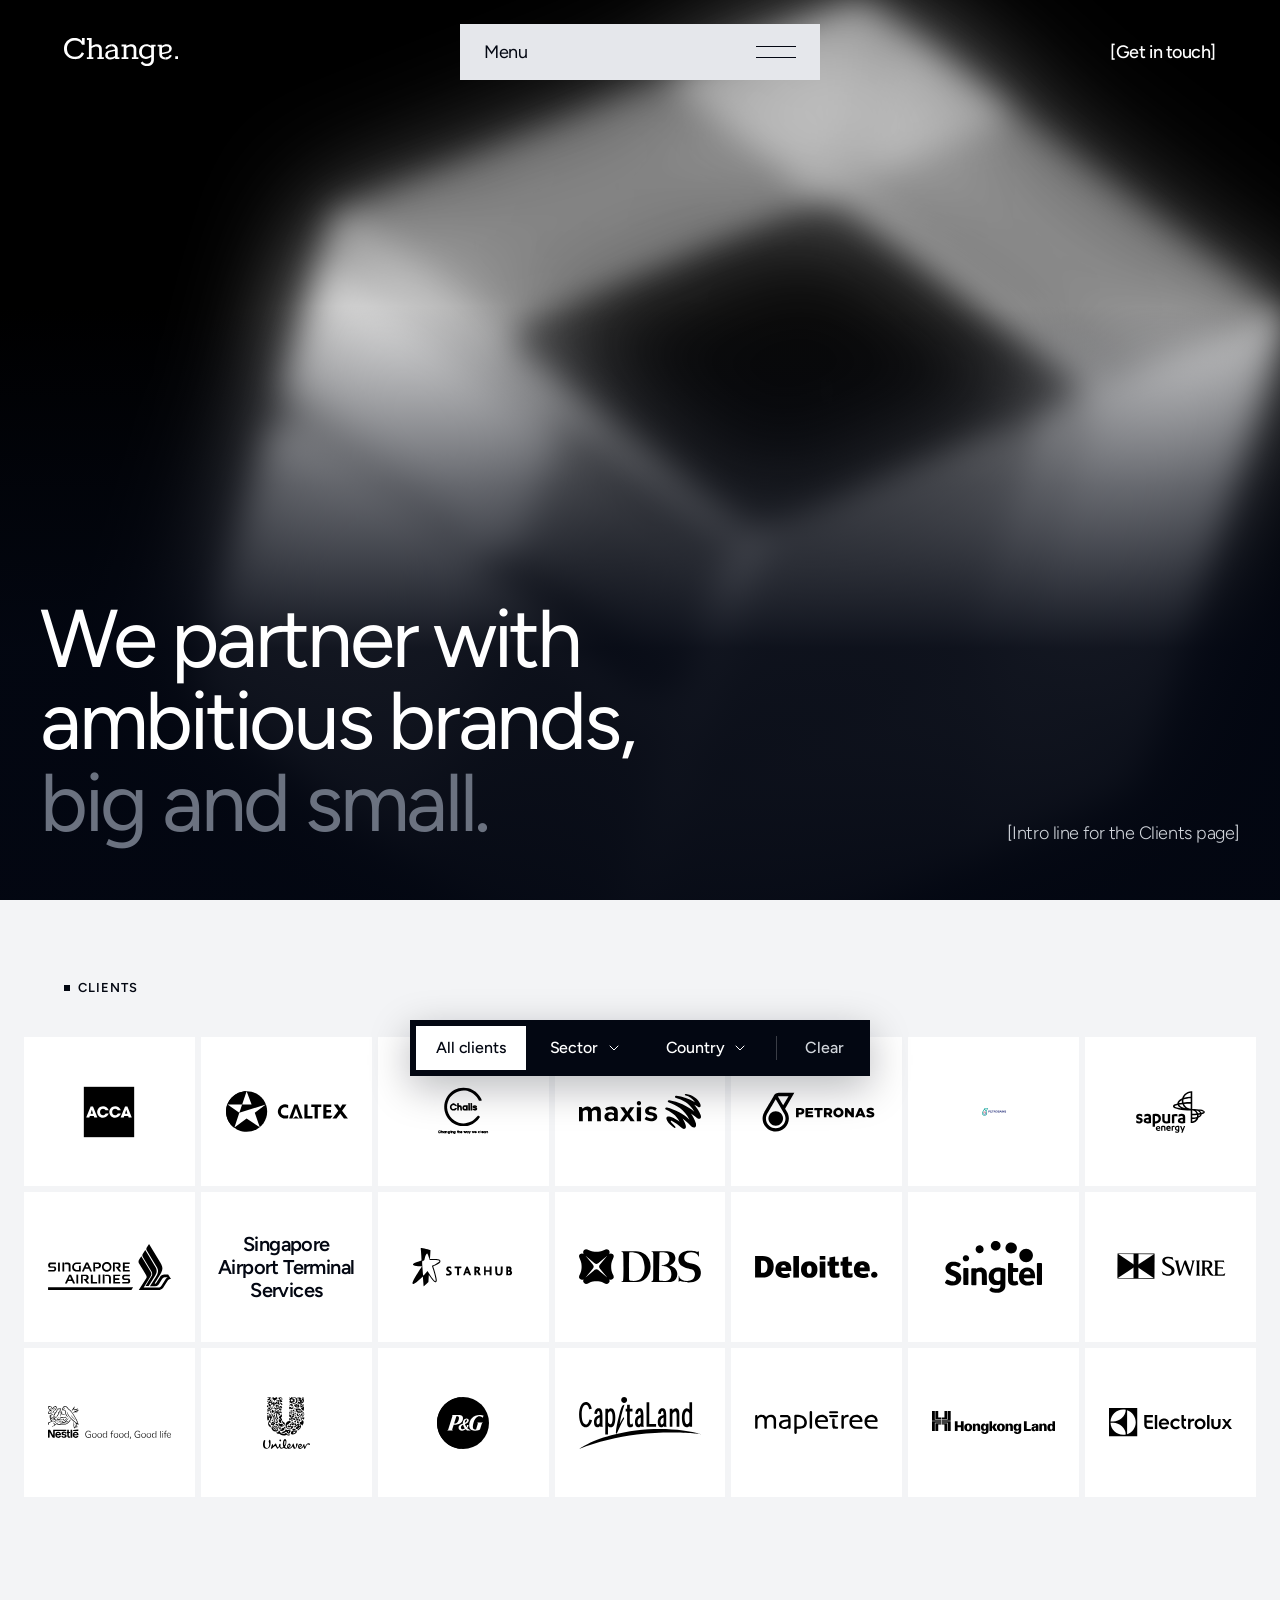
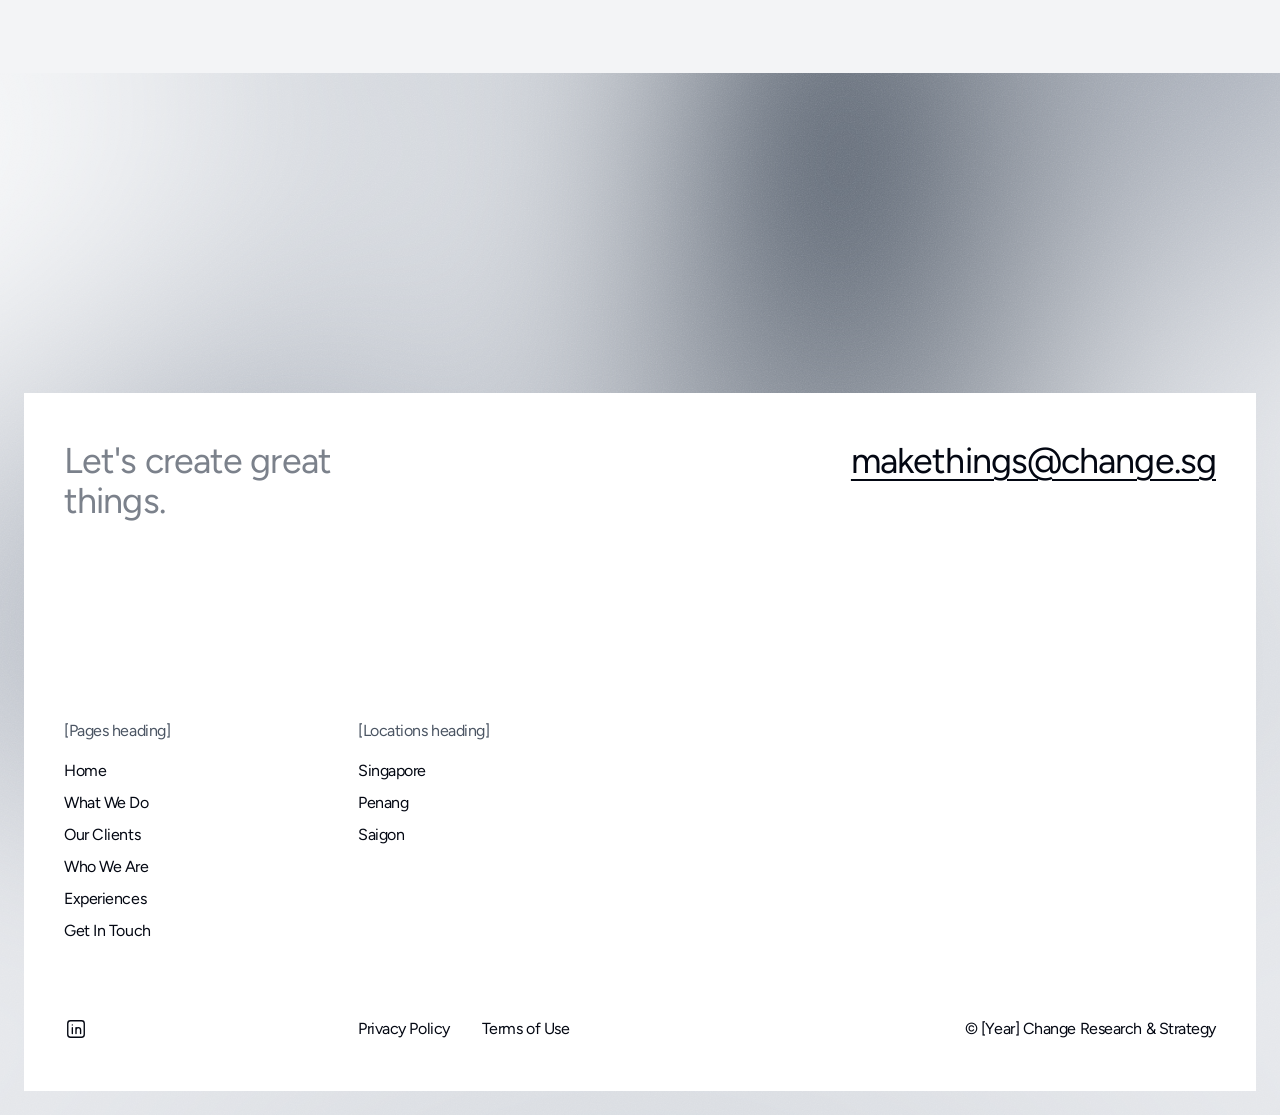
==== clients.html @ 1f15044a "Build Change website as static HTML from the design canvas Home, What We Do, Our Clients, Experience" ====
<!doctype html>
<html lang="en-GB">
<head>
<meta charset="utf-8">
<meta name="viewport" content="width=device-width, initial-scale=1">
<title>Our Clients | Change Research &amp; Strategy</title>
<link rel="icon" href="assets/brand/favicon.svg" type="image/svg+xml">
<link rel="preconnect" href="https://fonts.googleapis.com">
<link rel="preconnect" href="https://fonts.gstatic.com" crossorigin="anonymous">
<link href="https://fonts.googleapis.com/css2?family=Figtree:wght@300..900&amp;display=swap" rel="stylesheet">
<link rel="stylesheet" href="css/change.css">
<link rel="stylesheet" href="css/clients.css">
<link rel="stylesheet" href="css/contact-drawer.css">
<link rel="stylesheet" href="css/site.css">
<script>document.documentElement.classList.add('js');try{if(sessionStorage.getItem('chg-curtain'))document.documentElement.classList.add('is-arriving')}catch(e){}</script>
</head>
<body class="page-clients">
<a class="skip" href="#main">Skip to content</a>
<div class="chg-root" data-theme="light">
<svg width="0" height="0" style="position: absolute" aria-hidden="true"><defs><symbol id="i-arrow-down" viewBox="0 0 24 24"><path d="M12 4v16M6 14l6 6 6-6"></path></symbol><symbol id="i-arrow-ne" viewBox="0 0 24 24"><path d="M7 17 17 7M8 7h9v9"></path></symbol><symbol id="i-plus" viewBox="0 0 24 24"><path d="M12 5v14M5 12h14"></path></symbol><symbol id="i-linkedin" viewBox="0 0 24 24"><rect x="3" y="3" width="18" height="18" rx="3"></rect><path d="M8 10.5V17M8 7.5v.01M12 17v-6.5M12 13.2c0-1.6 1-2.7 2.5-2.7S17 11.6 17 13.2V17"></path></symbol><symbol id="i-chevron-down" viewBox="0 0 24 24"><path d="m6 9 6 6 6-6"></path></symbol><symbol id="i-close" viewBox="0 0 24 24"><path d="M6 6l12 12M18 6 6 18"></path></symbol><symbol id="i-arrow-left" viewBox="0 0 24 24"><path d="M20 12H4M10 6l-6 6 6 6"></path></symbol><symbol id="i-arrow-right" viewBox="0 0 24 24"><path d="M4 12h16M14 6l6 6-6 6"></path></symbol><symbol id="i-link" viewBox="0 0 24 24"><path d="M10 14a4 4 0 0 0 5.66 0l3-3a4 4 0 0 0-5.66-5.66l-1 1M14 10a4 4 0 0 0-5.66 0l-3 3a4 4 0 0 0 5.66 5.66l1-1"></path></symbol><symbol id="i-alert" viewBox="0 0 24 24"><path d="M12 8v5M12 16.5v.01M12 3 2.5 20h19L12 3Z"></path></symbol></defs></svg>
<main id="main">
<div style="background: var(--surface); color: var(--text-primary)">

<!-- TopNav + Hero (dark, glass C. cube fragment as abstract background, Hero C) -->
<section class="chg-hero pg-dh" data-theme="dark" style="background: var(--surface); color: var(--text-on-dark); min-height: 100svh">
<div class="vh" aria-hidden="true"><div class="vh__in"><img src="assets/img/glass-c-05.png" alt="" style="width:8000px;left:-4520px;top:-5520px;filter:invert(1) contrast(1.1) brightness(1.6) blur(54px);opacity:0.7;"><img src="assets/img/glass-c-05.png" alt="" style="width:8000px;left:-4520px;top:-5520px;filter:invert(1) contrast(1.1) blur(16px);"></div></div>
<div class="vh__scrim" aria-hidden="true"></div>
<nav class="pg-nav" aria-label="Primary">
<a class="pg-nav__logo" href="index.html" aria-label="Change. home"><img class="chg-logo chg-logo--on-light" src="assets/brand/change-logo-on-light.svg" alt="Change."><img class="chg-logo chg-logo--on-dark" src="assets/brand/change-logo-on-dark.svg" alt="Change."></a>
<button class="pg-nav__menu" type="button" aria-expanded="false" aria-controls="pg-nav-panel"><span>Menu</span><span class="pg-nav__lines" aria-hidden="true"><i></i><i></i></span></button>
<div class="pg-nav__right"><a class="pg-nav__contactlink" href="#contact" data-contact-open>[Get in touch]</a></div>
<div class="pg-nav__panel" id="pg-nav-panel" hidden>
<ul class="pg-nav__list"><li><a class="pg-nav__link" href="index.html">Home</a></li><li><a class="pg-nav__link" href="what-we-do.html">What We Do</a></li><li><a class="pg-nav__link is-current" href="clients.html" aria-current="page">Our Clients</a></li><li><a class="pg-nav__link" href="index.html#who-we-are">Who We Are</a></li><li><a class="pg-nav__link" href="experiences.html">Experiences</a></li><li><a class="pg-nav__link" href="#contact" data-contact-open>Get In Touch</a></li></ul>
<div class="pg-nav__contact"><a class="pg-nav__link" href="mailto:makethings@change.sg">makethings@change.sg <svg class="chg-icon" aria-hidden="true"><use href="#i-arrow-ne"></use></svg></a><a class="pg-nav__link" href="#">LinkedIn <svg class="chg-icon" aria-hidden="true"><use href="#i-arrow-ne"></use></svg></a></div>
</div>
</nav>
<div class="chg-container pg-dh__body">
<div class="pg-dh__row">
<h1 class="h2 pg-dh__title">We partner with ambitious brands, <span class="chg-soft">big and small.</span></h1>
<p class="chg-hero__lead pg-dh__lead">[Intro line for the Clients page]</p>
</div>
</div>
</section>

<!-- CLIENTS GRID: client cards (logo stand-ins), hover reveals sector and country; floating filter bar -->
<section class="pg-cl" aria-labelledby="pg-cl-head">
<div class="pg-cl__head"><h2 class="label" id="pg-cl-head">CLIENTS</h2></div>
<ul class="pg-cl__grid">
<li><a class="pg-cl__tile" href="#" data-sector="" data-country=""><span class="pg-cl__meta pg-cl__meta--top">[Sector]</span><span class="pg-cl__meta pg-cl__meta--bottom">[Country]</span><span class="pg-cl__name pg-cl__name--logo"><img class="pg-cl__logo" src="assets/logos/acca.svg" alt="ACCA"></span></a></li>
<li><a class="pg-cl__tile" href="#" data-sector="" data-country=""><span class="pg-cl__meta pg-cl__meta--top">[Sector]</span><span class="pg-cl__meta pg-cl__meta--bottom">[Country]</span><span class="pg-cl__name pg-cl__name--logo"><img class="pg-cl__logo" src="assets/logos/caltex.svg" alt="Caltex"></span></a></li>
<li><a class="pg-cl__tile" href="#" data-sector="" data-country=""><span class="pg-cl__meta pg-cl__meta--top">[Sector]</span><span class="pg-cl__meta pg-cl__meta--bottom">[Country]</span><span class="pg-cl__name pg-cl__name--logo"><img class="pg-cl__logo" src="assets/logos/challs.svg" alt="Challs"></span></a></li>
<li><a class="pg-cl__tile" href="#" data-sector="" data-country=""><span class="pg-cl__meta pg-cl__meta--top">[Sector]</span><span class="pg-cl__meta pg-cl__meta--bottom">[Country]</span><span class="pg-cl__name pg-cl__name--logo"><img class="pg-cl__logo" src="assets/logos/maxis.svg" alt="Maxis"></span></a></li>
<li><a class="pg-cl__tile" href="#" data-sector="" data-country=""><span class="pg-cl__meta pg-cl__meta--top">[Sector]</span><span class="pg-cl__meta pg-cl__meta--bottom">[Country]</span><span class="pg-cl__name pg-cl__name--logo"><img class="pg-cl__logo" src="assets/logos/petronas-brands.svg" alt="Petronas"></span></a></li>
<li><a class="pg-cl__tile" href="#" data-sector="" data-country=""><span class="pg-cl__meta pg-cl__meta--top">[Sector]</span><span class="pg-cl__meta pg-cl__meta--bottom">[Country]</span><span class="pg-cl__name pg-cl__name--logo"><img class="pg-cl__logo" src="assets/logos/petrosains.svg" alt="Petrosains"></span></a></li>
<li><a class="pg-cl__tile" href="#" data-sector="" data-country=""><span class="pg-cl__meta pg-cl__meta--top">[Sector]</span><span class="pg-cl__meta pg-cl__meta--bottom">[Country]</span><span class="pg-cl__name pg-cl__name--logo"><img class="pg-cl__logo" src="assets/logos/sapura-energy.svg" alt="Sapura"></span></a></li>
<li><a class="pg-cl__tile" href="#" data-sector="" data-country=""><span class="pg-cl__meta pg-cl__meta--top">[Sector]</span><span class="pg-cl__meta pg-cl__meta--bottom">[Country]</span><span class="pg-cl__name pg-cl__name--logo"><img class="pg-cl__logo" src="assets/logos/singapore-airlines.svg" alt="Singapore Airlines"></span></a></li>
<li><a class="pg-cl__tile" href="#"><span class="pg-cl__meta pg-cl__meta--top">[Sector]</span><span class="pg-cl__meta pg-cl__meta--bottom">[Country]</span><span class="pg-cl__name">Singapore Airport Terminal Services</span></a></li>
<li><a class="pg-cl__tile" href="#" data-sector="" data-country=""><span class="pg-cl__meta pg-cl__meta--top">[Sector]</span><span class="pg-cl__meta pg-cl__meta--bottom">[Country]</span><span class="pg-cl__name pg-cl__name--logo"><img class="pg-cl__logo" src="assets/logos/starhub.svg" alt="Starhub"></span></a></li>
<li><a class="pg-cl__tile" href="#" data-sector="" data-country=""><span class="pg-cl__meta pg-cl__meta--top">[Sector]</span><span class="pg-cl__meta pg-cl__meta--bottom">[Country]</span><span class="pg-cl__name pg-cl__name--logo"><img class="pg-cl__logo" src="assets/logos/dbs.svg" alt="DBS"></span></a></li>
<li><a class="pg-cl__tile" href="#" data-sector="" data-country=""><span class="pg-cl__meta pg-cl__meta--top">[Sector]</span><span class="pg-cl__meta pg-cl__meta--bottom">[Country]</span><span class="pg-cl__name pg-cl__name--logo"><img class="pg-cl__logo" src="assets/logos/deloitte.svg" alt="Deloitte"></span></a></li>
<li><a class="pg-cl__tile" href="#" data-sector="" data-country=""><span class="pg-cl__meta pg-cl__meta--top">[Sector]</span><span class="pg-cl__meta pg-cl__meta--bottom">[Country]</span><span class="pg-cl__name pg-cl__name--logo"><img class="pg-cl__logo" src="assets/logos/singtel.svg" alt="Singtel"></span></a></li>
<li><a class="pg-cl__tile" href="#" data-sector="" data-country=""><span class="pg-cl__meta pg-cl__meta--top">[Sector]</span><span class="pg-cl__meta pg-cl__meta--bottom">[Country]</span><span class="pg-cl__name pg-cl__name--logo"><img class="pg-cl__logo" src="assets/logos/swire.svg" alt="Swire"></span></a></li>
<li><a class="pg-cl__tile" href="#" data-sector="" data-country=""><span class="pg-cl__meta pg-cl__meta--top">[Sector]</span><span class="pg-cl__meta pg-cl__meta--bottom">[Country]</span><span class="pg-cl__name pg-cl__name--logo"><img class="pg-cl__logo" src="assets/logos/nestle.svg" alt="Nestle"></span></a></li>
<li><a class="pg-cl__tile" href="#" data-sector="" data-country=""><span class="pg-cl__meta pg-cl__meta--top">[Sector]</span><span class="pg-cl__meta pg-cl__meta--bottom">[Country]</span><span class="pg-cl__name pg-cl__name--logo"><img class="pg-cl__logo" src="assets/logos/unilever.svg" alt="Unilever"></span></a></li>
<li><a class="pg-cl__tile" href="#" data-sector="" data-country=""><span class="pg-cl__meta pg-cl__meta--top">[Sector]</span><span class="pg-cl__meta pg-cl__meta--bottom">[Country]</span><span class="pg-cl__name pg-cl__name--logo"><img class="pg-cl__logo" src="assets/logos/procter-gamble.svg" alt="P&amp;G"></span></a></li>
<li><a class="pg-cl__tile" href="#" data-sector="" data-country=""><span class="pg-cl__meta pg-cl__meta--top">[Sector]</span><span class="pg-cl__meta pg-cl__meta--bottom">[Country]</span><span class="pg-cl__name pg-cl__name--logo"><img class="pg-cl__logo" src="assets/logos/capitaland.svg" alt="Capitaland"></span></a></li>
<li><a class="pg-cl__tile" href="#" data-sector="" data-country=""><span class="pg-cl__meta pg-cl__meta--top">[Sector]</span><span class="pg-cl__meta pg-cl__meta--bottom">[Country]</span><span class="pg-cl__name pg-cl__name--logo"><img class="pg-cl__logo" src="assets/logos/mapletree.svg" alt="Mapletree"></span></a></li>
<li><a class="pg-cl__tile" href="#" data-sector="" data-country=""><span class="pg-cl__meta pg-cl__meta--top">[Sector]</span><span class="pg-cl__meta pg-cl__meta--bottom">[Country]</span><span class="pg-cl__name pg-cl__name--logo"><img class="pg-cl__logo" src="assets/logos/hongkong-land.svg" alt="Hongkong Land"></span></a></li>
<li><a class="pg-cl__tile" href="#" data-sector="" data-country=""><span class="pg-cl__meta pg-cl__meta--top">[Sector]</span><span class="pg-cl__meta pg-cl__meta--bottom">[Country]</span><span class="pg-cl__name pg-cl__name--logo"><img class="pg-cl__logo" src="assets/logos/electrolux.svg" alt="Electrolux"></span></a></li>
</ul>
<div class="pg-filter-dock"><div class="pg-filter__panel" id="pg-filter-sector" hidden role="dialog" aria-label="Filter by sector"><div class="pg-filter__phead"><h3 class="pg-filter__ptitle">Sector</h3><button class="pg-filter__close" type="button" aria-label="Close sector filter"><svg class="chg-icon" aria-hidden="true"><use href="#i-close"></use></svg></button></div><ul class="pg-filter__opts"><li><label class="pg-filter__opt"><input type="checkbox" name="sector" value="aviation"><span>Aviation</span></label></li><li><label class="pg-filter__opt"><input type="checkbox" name="sector" value="conglomerate"><span>Conglomerate</span></label></li><li><label class="pg-filter__opt"><input type="checkbox" name="sector" value="construction"><span>Construction</span></label></li><li><label class="pg-filter__opt"><input type="checkbox" name="sector" value="education"><span>Education</span></label></li><li><label class="pg-filter__opt"><input type="checkbox" name="sector" value="energy"><span>Energy</span></label></li><li><label class="pg-filter__opt"><input type="checkbox" name="sector" value="financial"><span>Financial</span></label></li><li><label class="pg-filter__opt"><input type="checkbox" name="sector" value="fmcg"><span>FMCG</span></label></li><li><label class="pg-filter__opt"><input type="checkbox" name="sector" value="healthcare"><span>Healthcare</span></label></li><li><label class="pg-filter__opt"><input type="checkbox" name="sector" value="hospitality-leisure"><span>Hospitality &amp; Leisure</span></label></li><li><label class="pg-filter__opt"><input type="checkbox" name="sector" value="lifestyle"><span>Lifestyle</span></label></li><li><label class="pg-filter__opt"><input type="checkbox" name="sector" value="professional-services"><span>Professional Services</span></label></li><li><label class="pg-filter__opt"><input type="checkbox" name="sector" value="property-branded-residences"><span>Property - Branded Residences</span></label></li><li><label class="pg-filter__opt"><input type="checkbox" name="sector" value="property-commercial"><span>Property - Commercial</span></label></li><li><label class="pg-filter__opt"><input type="checkbox" name="sector" value="property-corporate"><span>Property - Corporate</span></label></li><li><label class="pg-filter__opt"><input type="checkbox" name="sector" value="property-industrial"><span>Property - Industrial</span></label></li><li><label class="pg-filter__opt"><input type="checkbox" name="sector" value="property-mixed-use"><span>Property - Mixed Use</span></label></li><li><label class="pg-filter__opt"><input type="checkbox" name="sector" value="property-residential"><span>Property - Residential</span></label></li><li><label class="pg-filter__opt"><input type="checkbox" name="sector" value="property-retail"><span>Property - Retail</span></label></li><li><label class="pg-filter__opt"><input type="checkbox" name="sector" value="public-sector"><span>Public Sector</span></label></li><li><label class="pg-filter__opt"><input type="checkbox" name="sector" value="technology"><span>Technology</span></label></li><li><label class="pg-filter__opt"><input type="checkbox" name="sector" value="telecommunications"><span>Telecommunications</span></label></li></ul><div class="pg-filter__pfoot"><button class="pg-filter__text" type="button">Clear</button></div></div><div class="pg-filter__panel" id="pg-filter-country" role="dialog" aria-label="Filter by country" hidden><div class="pg-filter__phead"><h3 class="pg-filter__ptitle">Country</h3><button class="pg-filter__close" type="button" aria-label="Close country filter"><svg class="chg-icon" aria-hidden="true"><use href="#i-close"></use></svg></button></div><ul class="pg-filter__opts"><li>[Country list to come]</li></ul><div class="pg-filter__pfoot"><button class="pg-filter__text" type="button">Clear</button></div></div><div class="pg-filter" role="toolbar" aria-label="Filter clients"><button class="pg-filter__btn is-active" type="button" aria-pressed="true">All clients</button><button class="pg-filter__btn" type="button" aria-haspopup="dialog" aria-expanded="false" aria-controls="pg-filter-sector">Sector<svg class="chg-icon" aria-hidden="true"><use href="#i-chevron-down"></use></svg></button><button class="pg-filter__btn" type="button" aria-haspopup="dialog" aria-expanded="false" aria-controls="pg-filter-country">Country<svg class="chg-icon" aria-hidden="true"><use href="#i-chevron-down"></use></svg></button><span class="pg-filter__sep" aria-hidden="true"></span><button class="pg-filter__btn pg-filter__btn--quiet" type="button">Clear</button></div></div>
</section>

<!-- CONTACT: greyscale shader field with noise grain; contact + footer sit on a nested card -->
<section class="pg-contact" data-theme="light" aria-labelledby="pg-contact-head">
<div class="pg-contact__shader" aria-hidden="true"></div>
<svg class="pg-contact__grain" aria-hidden="true" focusable="false"><filter id="pg-grain" x="0" y="0" width="100%" height="100%"><feTurbulence type="fractalNoise" baseFrequency="0.85" numOctaves="3" stitchTiles="stitch"></feTurbulence><feColorMatrix type="saturate" values="0"></feColorMatrix></filter><rect width="100%" height="100%" filter="url(#pg-grain)"></rect></svg>
<div class="pg-contact__card">
<div class="pg-contact__top">
<h2 class="pg-contact__title" id="pg-contact-head">Let's create great things.</h2>
<a class="pg-contact__email" href="mailto:makethings@change.sg">makethings@change.sg</a>
</div>
<footer class="pg-contact__foot">
<div class="pg-contact__cols">
<nav class="pg-contact__col" aria-label="Pages"><h3 class="pg-contact__colh">[Pages heading]</h3><a href="index.html">Home</a><a href="what-we-do.html">What We Do</a><a href="clients.html" aria-current="page">Our Clients</a><a href="index.html#who-we-are">Who We Are</a><a href="experiences.html">Experiences</a><a href="#contact" data-contact-open>Get In Touch</a></nav>
<div class="pg-contact__col"><h3 class="pg-contact__colh">[Locations heading]</h3><span>Singapore</span><span>Penang</span><span>Saigon</span></div>
</div>
<div class="pg-contact__base">
<div class="pg-contact__social"><a class="pg-contact__icon" href="#" aria-label="LinkedIn"><svg class="chg-icon" aria-hidden="true"><use href="#i-linkedin"></use></svg></a></div>
<nav class="pg-contact__legal" aria-label="Legal"><a href="#">Privacy Policy</a><a href="#">Terms of Use</a></nav>
<span class="pg-contact__copy">© [Year] Change Research &amp; Strategy</span>
</div>
</footer>
</div>
</section>

</div>
</main>
<div class="dr-scrim" data-contact-close aria-hidden="true"></div>
<aside class="dr" id="contact" role="dialog" tabindex="-1" aria-modal="true" aria-labelledby="dr-h"><div class="dr__top"><span class="label dr__label">GET IN TOUCH</span><button class="dr__close" type="button" data-contact-close aria-label="Close"><svg class="chg-icon" aria-hidden="true"><use href="#i-close"></use></svg></button></div><h2 class="dr__h" id="dr-h">Let's create great things.</h2><form class="ct-fields ct-fields--compact" aria-label="Contact form" data-contact-form novalidate><div class="ct-field"><label for="d-fn">First name<span aria-hidden="true">*</span></label><input id="d-fn" name="first_name" type="text" placeholder="[First name]" required aria-required="true"></div><div class="ct-field"><label for="d-ln">Last name<span aria-hidden="true">*</span></label><input id="d-ln" name="last_name" type="text" placeholder="[Last name]" required aria-required="true"></div><div class="ct-field ct-field--full"><label for="d-em">Email<span aria-hidden="true">*</span></label><input id="d-em" name="email" type="email" placeholder="[name@company.com]" required aria-required="true"></div><div class="ct-field"><label for="d-rg">Location<span aria-hidden="true">*</span></label><div class="ct-select"><select id="d-rg" name="location" required aria-required="true"><option value="">Select a location</option><option>Singapore</option><option>Penang</option><option>Saigon</option></select><svg class="chg-icon" aria-hidden="true"><use href="#i-chevron-down"></use></svg></div></div><div class="ct-field"><label for="d-sb">Subject<span aria-hidden="true">*</span></label><div class="ct-select"><select id="d-sb" name="subject" required aria-required="true"><option value="">Select a subject</option><option>[Subject]</option></select><svg class="chg-icon" aria-hidden="true"><use href="#i-chevron-down"></use></svg></div></div><div class="ct-field ct-field--full"><label for="d-msg">Message<span aria-hidden="true">*</span></label><textarea id="d-msg" name="message" rows="3" placeholder="[Your message]" required aria-required="true"></textarea></div><div class="ct-submit"><p class="ct-req"><span aria-hidden="true">*</span>Mandatory field</p><button class="ct-btn" type="submit"><svg class="chg-icon" aria-hidden="true"><use href="#i-arrow-right"></use></svg>Send message</button></div></form><div class="dr-loc"><h3 class="dr-loc__label">Locations</h3><ul><li><h3 class="dr-loc__city">Singapore</h3><a href="#">[Office email]</a><span>[Phone]</span></li><li><h3 class="dr-loc__city">Penang</h3><a href="#">[Office email]</a><span>[Phone]</span></li><li><h3 class="dr-loc__city">Saigon</h3><a href="#">[Office email]</a><span>[Phone]</span></li></ul></div></aside>
<div class="curtain" aria-hidden="true"></div>
</div>
<script src="js/site.js" defer></script>
<script src="js/clients.js" defer></script>
</body>
</html>
---- css/change.css ----
/* Change design system: tokens + type roles + components (assembled from the Change design system files) */
:root,
[data-theme="light"] {
  /* colour: palette + semantic (light) */
  --white: #ffffff;
  --gray-50: #f9fafb;
  --gray-100: #f3f4f6;
  --gray-200: #e5e7eb;
  --gray-300: #d1d5db;
  --gray-400: #9ca3af;
  --gray-500: #6b7280;
  --gray-600: #4b5563;
  --gray-700: #374151;
  --gray-800: #1f2937;
  --gray-900: #111827;
  --gray-950: #030712;
  --surface: var(--white);
  --surface-subtle: var(--gray-100);
  --surface-card: var(--white);
  --surface-inverse: var(--gray-950);
  --surface-inverse-hover: var(--gray-800);
  --surface-glass: rgba(3, 7, 18, 0.04);
  --scrim: rgba(3, 7, 18, 0.64);
  --text-primary: var(--gray-950);
  --text-secondary: var(--gray-600);
  --text-soft: #7b818b;
  --text-disabled: var(--gray-400);
  --text-on-dark: var(--white);
  --text-on-dark-secondary: var(--gray-300);
  --text-inverse: var(--white);
  --border: var(--gray-200);
  --border-strong: var(--gray-500);
  --focus-ring: var(--gray-950);
  --ghost: rgba(3, 7, 18, 0.04);
  --state-error: #a2403a;
  --state-error-bg: #f8ecea;
  --state-success: #2f6a4b;
  --state-success-bg: #eaf3ee;

  /* spacing */
  --space-1: 4px;
  --space-2: 8px;
  --space-3: 12px;
  --space-4: 16px;
  --space-5: 20px;
  --space-6: 24px;
  --space-7: 28px;
  --space-8: 32px;
  --space-10: 40px;
  --space-12: 48px;
  --space-14: 56px;
  --space-16: 64px;
  --space-20: 80px;
  --space-24: 96px;
  --space-28: 112px;
  --space-32: 128px;
  --space-40: 160px;
  --space-48: 192px;
  --section-xs: 16px;
  --section-sm: 28px;
  --section-md: 56px;
  --section-xl: 192px;
  --section-lg: 112px;

  /* radius */
  --radius-xs: 4px;
  --radius-sm: 8px;
  --radius-md: 12px;
  --radius-lg: 16px;
  --radius-pill: 9999px;
  --radius-circle: 50%;

  /* shadow */
  --shadow-none: none;
  --shadow-focus: 0 0 0 2px #ffffff, 0 0 0 4px #030712;
  --shadow-lift: 0 24px 48px -24px rgba(3, 7, 18, 0.28);

  /* fluid type and spacing */
  --fluid-display: clamp(4.5rem, 0.832rem + 15.05cqw, 14.375rem);
  --fluid-h1: clamp(3.75rem, 2.171rem + 6.48cqw, 8rem);
  --fluid-menu: clamp(3rem, 2.071rem + 3.81cqw, 5.5rem);
  --fluid-lead: clamp(1.75rem, 1.146rem + 2.48cqw, 3.375rem);
  --fluid-h2: clamp(3rem, 2.071rem + 3.81cqw, 5.5rem);
  --fluid-h3: clamp(2rem, 1.443rem + 2.29cqw, 3.5rem);
  --fluid-h4: clamp(1.5rem, 1.314rem + 0.76cqw, 2rem);
  --fluid-stat: clamp(4rem, 1.771rem + 9.14cqw, 10rem);
  --fluid-body-l: clamp(1.125rem, 1.032rem + 0.38cqw, 1.375rem);
  --fluid-label: clamp(0.75rem, 0.727rem + 0.1cqw, 0.812rem);
  --fluid-section-md: clamp(1.75rem, 1.1rem + 2.67cqw, 3.5rem);
  --fluid-section-lg: clamp(3.5rem, 2.2rem + 5.33cqw, 7rem);
  --fluid-section-xl: clamp(6rem, 3.586rem + 9.9cqw, 12.5rem);

  /* motion: duration */
  --duration-fast: 160ms;
  --duration-base: 360ms;
  --duration-slow: 800ms;
  --duration-slower: 1000ms;
  --duration-drift: 32000ms;

  /* motion: easing */
  --ease-out-expo: cubic-bezier(0.16, 1, 0.3, 1);
  --ease-in-out: cubic-bezier(0.65, 0, 0.35, 1);
  --ease-out-quart: cubic-bezier(0.25, 1, 0.5, 1);
  --ease-linear: cubic-bezier(0, 0, 1, 1);

  /* motion: stagger */
  --stagger-tight: 40ms;
  --stagger-base: 80ms;
  --stagger-wide: 140ms;

  /* breakpoints (use in media queries as literal values) */
  --bp-mobile: 390px;
  --bp-tablet-portrait: 768px;
  --bp-tablet-landscape: 1024px;
  --bp-desktop: 1440px;

  /* grid */
  --grid-cols-desktop: 12;
  --grid-margin-desktop: 64px;
  --grid-gutter-desktop: 24px;
  --grid-cols-tablet-l: 12;
  --grid-margin-tablet-l: 40px;
  --grid-gutter-tablet-l: 20px;
  --grid-cols-tablet-p: 8;
  --grid-margin-tablet-p: 32px;
  --grid-gutter-tablet-p: 20px;
  --grid-cols-mobile: 4;
  --grid-margin-mobile: 20px;
  --grid-gutter-mobile: 16px;
  --grid-max-width: 1440px;

  /* opacity */
  --opacity-disabled: 0.4;
  --opacity-grain: 0.065;
  --opacity-hover-dim: 0.64;

  /* z-index */
  --z-base: 0;
  --z-raised: 10;
  --z-nav: 100;
  --z-menu: 200;
  --z-transition: 300;

  /* blur */
  --blur-glass: 24px;
  --blur-path: 48px;

  /* typeface */
  --font-sans: Figtree, "Helvetica Neue", Arial, system-ui, sans-serif;
}

[data-theme="dark"] {
  --surface: var(--gray-950);
  --surface-subtle: var(--gray-900);
  --surface-card: var(--gray-800);
  --surface-inverse: var(--white);
  --surface-inverse-hover: var(--gray-200);
  --surface-glass: rgba(255, 255, 255, 0.08);
  --scrim: rgba(3, 7, 18, 0.64);
  --text-primary: var(--gray-50);
  --text-secondary: var(--gray-400);
  --text-soft: var(--gray-500);
  --text-disabled: var(--gray-600);
  --text-on-dark: var(--white);
  --text-on-dark-secondary: var(--gray-300);
  --text-inverse: var(--gray-950);
  --border: var(--gray-800);
  --border-strong: var(--gray-400);
  --focus-ring: var(--white);
  --ghost: rgba(255, 255, 255, 0.06);
  --state-error: #e49b95;
  --state-error-bg: #2b1a19;
  --state-success: #8cc4a6;
  --state-success-bg: #14241b;
  --shadow-focus: 0 0 0 2px #030712, 0 0 0 4px #ffffff;
}

/* motion shorthand (from the Change CSS variables section) */
:root {
  --motion-reveal: var(--duration-slow) var(--ease-out-expo);
  --motion-transition: var(--duration-base) var(--ease-in-out);
  --motion-hover: var(--duration-fast) var(--ease-out-quart);
}
@media (prefers-reduced-motion: reduce) {
  :root { --duration-fast: 0.01ms; --duration-base: 0.01ms; --duration-slow: 0.01ms; --duration-slower: 0.01ms; --duration-drift: 0s; }
}

/* type roles (from the Change type role table) */
.display { line-height: 0.9; letter-spacing: -0.04em; font-weight: 400; }
.h1 { line-height: 0.95; letter-spacing: -0.045em; font-weight: 400; }
.menu { line-height: 1; letter-spacing: -0.04em; font-weight: 400; }
.lead { font-weight: 400; }
.h2 { line-height: 1; letter-spacing: -0.04em; font-weight: 400; }
.h3 { line-height: 1.05; letter-spacing: -0.035em; font-weight: 400; }
.h4 { line-height: 1.15; letter-spacing: -0.025em; font-weight: 400; }
.stat { line-height: 1; letter-spacing: -0.045em; font-weight: 400; }
.body-l { font-size: var(--fluid-body-l); line-height: 1.25; letter-spacing: -0.025em; font-weight: 500; }
.body { font-size: 18px; line-height: 1.25; letter-spacing: -0.025em; font-weight: 500; }
.body-s { font-size: 14px; line-height: 1.3; letter-spacing: -0.02em; font-weight: 500; }
.label { line-height: 1.3; letter-spacing: 0.08em; font-weight: 600; }
.button { font-size: 15px; line-height: 1; letter-spacing: 0; font-weight: 600; }
.chg-root { font-family: var(--font-sans); font-size: 18px; line-height: 1.25; letter-spacing: -0.025em; font-weight: 500; color: var(--text-primary); -webkit-font-smoothing: antialiased; }
.chg-root p { margin: 0; }
.chg-root img { display: block; max-width: 100%; }

/* Change design system: component styles.
   Loaded after tokens.css. Every value is a token. Responsive rules use container queries
   on .chg-root so a fixed-width frame behaves like a real viewport; in production, make
   <body> or the page wrapper .chg-root. Breakpoints: 1440 / 1024 / 768 / 390. */

/* ---------- base ---------- */
.chg-stage { margin: 0; background: var(--surface); color: var(--text-primary); font-family: var(--font-sans); font-size: 16px; line-height: 1.6; -webkit-font-smoothing: antialiased; text-rendering: optimizeLegibility; }
.chg-stage *, .chg-stage *::before, .chg-stage *::after, .chg-root *, .chg-root *::before, .chg-root *::after { box-sizing: border-box; }
.chg-root { container-type: inline-size; container-name: chg; }
.chg-surface { background: var(--surface); color: var(--text-primary); }
.chg-surface-subtle { background: var(--surface-subtle); color: var(--text-primary); }
.chg-sr { position: absolute; width: 1px; height: 1px; overflow: hidden; clip: rect(0 0 0 0); white-space: nowrap; }
.chg-secondary { color: var(--text-secondary); }
:where(.chg-stage) a { color: inherit; }
:where(.chg-stage) p { margin: 0; }
:where(.chg-stage) img { display: block; max-width: 100%; }

/* type: tokens.css carries the desktop size; these carry the fluid size */
.display { font-size: var(--fluid-display); }
.h1 { font-size: var(--fluid-h1); }
.menu { font-size: var(--fluid-menu); }
.h2 { font-size: var(--fluid-h2); }
.h3 { font-size: var(--fluid-h3); }
.h4 { font-size: var(--fluid-h4); }
.stat { font-size: var(--fluid-stat); font-variant-numeric: tabular-nums; }
.label { font-size: var(--fluid-label); }
.display, .h1, .h2, .h3, .h4, .menu, .stat { margin: 0; text-wrap: balance; }
.label { display: inline-flex; align-items: center; gap: var(--space-2); text-transform: uppercase; margin: 0; }
.label::before { content: ""; width: 6px; height: 6px; border-radius: var(--radius-circle); background: currentColor; flex: none; }
.label.is-plain::before { display: none; }

/* ---------- layout ---------- */
.chg-container { --m: var(--grid-margin-desktop); --g: var(--grid-gutter-desktop); --c: 12; max-width: var(--grid-max-width); margin-inline: auto; padding-inline: var(--m); }
@container chg (max-width: 1439px) { .chg-container { --m: var(--grid-margin-tablet-l); --g: var(--grid-gutter-tablet-l); --c: 12; } }
@container chg (max-width: 1023px) { .chg-container { --m: var(--grid-margin-tablet-p); --g: var(--grid-gutter-tablet-p); --c: 8; } }
@container chg (max-width: 767px) { .chg-container { --m: var(--grid-margin-mobile); --g: var(--grid-gutter-mobile); --c: 4; } }
.chg-grid { display: grid; grid-template-columns: repeat(var(--c), minmax(0, 1fr)); column-gap: var(--g); }
.chg-section { padding-block: var(--fluid-section-lg); }
.chg-section--xl { padding-block: var(--fluid-section-xl); }
.chg-section--md { padding-block: var(--fluid-section-md); }
.chg-divider { height: 0; border: 0; border-top: 1px solid var(--border); margin: 0; }

.chg-soft { color: var(--text-soft); }
.lead { font-size: var(--fluid-lead); letter-spacing: -0.04em; line-height: 1.05; margin: 0; }

/* ---------- icons ---------- */
.chg-icon { width: 24px; height: 24px; flex: none; fill: none; stroke: currentColor; stroke-width: 1.5; stroke-linecap: round; stroke-linejoin: round; }

/* ---------- logo (swap by theme) ---------- */
.chg-logo { display: block; height: 28px; width: auto; }
.chg-logo--on-dark { display: none; }
[data-theme="dark"] .chg-logo--on-light { display: none; }
[data-theme="dark"] .chg-logo--on-dark { display: block; }

/* ---------- buttons ---------- */
.chg-btn { --bg: var(--surface-inverse); --fg: var(--text-inverse); --bd: transparent; display: inline-flex; align-items: center; justify-content: center; gap: var(--space-2); height: 48px; padding: 0 var(--space-6); border-radius: var(--radius-pill); border: 1px solid var(--bd); background: var(--bg); color: var(--fg); font: 600 15px/1 var(--font-sans); letter-spacing: 0; text-decoration: none; white-space: nowrap; cursor: pointer; transition: background var(--duration-fast) var(--ease-out-quart), color var(--duration-fast) var(--ease-out-quart), border-color var(--duration-fast) var(--ease-out-quart), transform var(--duration-fast) var(--ease-out-quart); }
.chg-btn .chg-icon { width: 20px; height: 20px; transition: transform var(--duration-base) var(--ease-out-expo); }
.chg-btn:hover, .chg-btn.is-hover { --bg: var(--surface-inverse-hover); }
.chg-btn:hover .chg-icon, .chg-btn.is-hover .chg-icon { transform: translate(2px, -2px); }
.chg-btn:active, .chg-btn.is-pressed { transform: scale(0.97); --bg: var(--surface-inverse-hover); }
.chg-btn:focus-visible, .chg-btn.is-focus { outline: none; box-shadow: var(--shadow-focus); }
.chg-btn--secondary { --bg: transparent; --fg: var(--text-primary); --bd: var(--border-strong); }
.chg-btn--secondary:hover, .chg-btn--secondary.is-hover { --bg: var(--surface-subtle); --bd: var(--text-primary); }
.chg-btn--secondary:active, .chg-btn--secondary.is-pressed { --bg: var(--border); }
.chg-btn--sm { height: 40px; padding: 0 var(--space-5); font-size: 14px; }
.chg-btn[disabled], .chg-btn.is-disabled { --bg: var(--border); --fg: var(--text-disabled); --bd: transparent; cursor: not-allowed; transform: none; }
.chg-btn--secondary[disabled], .chg-btn--secondary.is-disabled { --bg: transparent; --bd: var(--border); }
.chg-btn[disabled] .chg-icon, .chg-btn.is-disabled .chg-icon { transform: none; }
.chg-btn--block { width: 100%; }
.chg-iconbtn { width: 44px; height: 44px; padding: 0; border-radius: var(--radius-circle); border: 1px solid var(--border-strong); background: transparent; color: var(--text-primary); display: inline-flex; align-items: center; justify-content: center; cursor: pointer; transition: background var(--duration-fast) var(--ease-out-quart), border-color var(--duration-fast) var(--ease-out-quart), transform var(--duration-fast) var(--ease-out-quart); }
.chg-iconbtn:hover, .chg-iconbtn.is-hover { background: var(--surface-subtle); border-color: var(--text-primary); }
.chg-iconbtn:active { transform: scale(0.95); }
.chg-iconbtn:focus-visible, .chg-iconbtn.is-focus { outline: none; box-shadow: var(--shadow-focus); }
.chg-link { color: inherit; text-decoration: none; background: linear-gradient(currentColor, currentColor) 0 100% / 0 1px no-repeat; transition: background-size var(--duration-base) var(--ease-out-expo); padding-bottom: 2px; }
.chg-link:hover, .chg-link.is-hover { background-size: 100% 1px; }
.chg-link:focus-visible { outline: none; box-shadow: var(--shadow-focus); border-radius: var(--radius-xs); }

/* ---------- tags and chips ---------- */
.chg-tag { display: inline-flex; align-items: center; height: 28px; padding: 0 var(--space-3); border: 1px solid var(--border); border-radius: var(--radius-pill); font: 600 12px/1 var(--font-sans); letter-spacing: 0.04em; color: var(--text-secondary); white-space: nowrap; }
.chg-tag--sector { color: var(--text-primary); border-color: var(--border-strong); }
.chg-chip { display: inline-flex; align-items: center; gap: var(--space-2); height: 40px; padding: 0 var(--space-5); border: 1px solid var(--border-strong); border-radius: var(--radius-pill); background: transparent; color: var(--text-primary); font: 600 14px/1 var(--font-sans); cursor: pointer; white-space: nowrap; transition: background var(--duration-fast) var(--ease-out-quart), color var(--duration-fast) var(--ease-out-quart), border-color var(--duration-fast) var(--ease-out-quart); }
.chg-chip:hover, .chg-chip.is-hover { background: var(--surface-subtle); border-color: var(--text-primary); }
.chg-chip[aria-pressed="true"], .chg-chip.is-selected { background: var(--surface-inverse); border-color: var(--surface-inverse); color: var(--text-inverse); }
.chg-chip:focus-visible, .chg-chip.is-focus { outline: none; box-shadow: var(--shadow-focus); }
.chg-chip[disabled], .chg-chip.is-disabled { color: var(--text-disabled); border-color: var(--border); cursor: not-allowed; background: transparent; }
.chg-chips { display: flex; flex-wrap: wrap; gap: var(--space-2); }

/* ---------- top nav ---------- */
.chg-nav { position: relative; z-index: var(--z-nav); display: flex; align-items: center; justify-content: space-between; gap: var(--space-4); padding: var(--space-6) var(--grid-margin-desktop); color: var(--text-primary); transition: background var(--duration-base) var(--ease-in-out), padding var(--duration-base) var(--ease-in-out); }
@container chg (max-width: 1439px) { .chg-nav { padding-inline: var(--grid-margin-tablet-l); } }
@container chg (max-width: 1023px) { .chg-nav { padding-inline: var(--grid-margin-tablet-p); } }
@container chg (max-width: 767px) { .chg-nav { padding: var(--space-4) var(--grid-margin-mobile); } }
.chg-nav--overlay { background: transparent; color: var(--text-on-dark); }
.chg-nav--scrolled { --nav-bg: rgba(255, 255, 255, 0.82); background: var(--nav-bg); backdrop-filter: blur(var(--blur-glass)); -webkit-backdrop-filter: blur(var(--blur-glass)); border-bottom: 1px solid var(--border); padding-block: var(--space-4); }
[data-theme="dark"] .chg-nav--scrolled { --nav-bg: rgba(3, 7, 18, 0.72); }
.chg-nav__actions { display: flex; align-items: center; gap: var(--space-3); }
.chg-nav--overlay .chg-btn { --bg: var(--white); --fg: var(--gray-950); }
.chg-nav--overlay .chg-btn:hover { --bg: var(--gray-200); }
.chg-nav--overlay .chg-toggle { border-color: rgba(255, 255, 255, 0.5); color: var(--text-on-dark); }
@container chg (max-width: 767px) { .chg-nav__actions .chg-btn { display: none; } }
.chg-toggle { position: relative; width: 48px; height: 48px; border-radius: var(--radius-circle); border: 1px solid var(--border-strong); background: transparent; color: var(--text-primary); cursor: pointer; transition: background var(--duration-fast) var(--ease-out-quart); }
.chg-toggle:hover, .chg-toggle.is-hover { background: var(--surface-subtle); }
.chg-nav--overlay .chg-toggle:hover { background: rgba(255, 255, 255, 0.12); }
.chg-toggle:focus-visible, .chg-toggle.is-focus { outline: none; box-shadow: var(--shadow-focus); }
.chg-toggle span { position: absolute; left: 14px; right: 14px; height: 1.5px; background: currentColor; transition: transform var(--duration-base) var(--ease-in-out), top var(--duration-base) var(--ease-in-out); }
.chg-toggle span:nth-child(1) { top: 20px; }
.chg-toggle span:nth-child(2) { top: 27px; }
.chg-toggle.is-open span:nth-child(1), .chg-toggle[aria-expanded="true"] span:nth-child(1) { top: 23.5px; transform: rotate(45deg); }
.chg-toggle.is-open span:nth-child(2), .chg-toggle[aria-expanded="true"] span:nth-child(2) { top: 23.5px; transform: rotate(-45deg); }

/* ---------- menu overlay ---------- */
.chg-menu { position: relative; overflow: hidden; display: flex; flex-direction: column; justify-content: space-between; min-height: 720px; background: var(--surface); color: var(--text-primary); }
.chg-menu__body { display: grid; grid-template-columns: repeat(12, minmax(0, 1fr)); column-gap: var(--grid-gutter-desktop); padding: var(--space-16) var(--grid-margin-desktop) var(--space-10); flex: 1; align-content: end; position: relative; z-index: 1; }
@container chg (max-width: 1023px) { .chg-menu__body { padding-inline: var(--grid-margin-tablet-p); grid-template-columns: repeat(8, minmax(0, 1fr)); } }
@container chg (max-width: 767px) { .chg-menu__body { padding-inline: var(--grid-margin-mobile); grid-template-columns: repeat(4, minmax(0, 1fr)); padding-block: var(--space-10) var(--space-6); } }
.chg-menu__links { grid-column: 1 / span 8; list-style: none; margin: 0; padding: 0; counter-reset: m; }
.chg-menu__aside { grid-column: 10 / span 3; align-self: end; display: grid; gap: var(--space-8); }
@container chg (max-width: 1023px) { .chg-menu__links { grid-column: 1 / -1; } .chg-menu__aside { grid-column: 1 / -1; margin-top: var(--space-10); grid-template-columns: 1fr 1fr; } }
@container chg (max-width: 767px) { .chg-menu__aside { grid-template-columns: 1fr; gap: var(--space-5); } }
.chg-menu__link { display: flex; align-items: baseline; gap: var(--space-4); padding-block: var(--space-2); color: var(--text-primary); text-decoration: none; border-bottom: 1px solid var(--border); counter-increment: m; transition: opacity var(--duration-base) var(--ease-out-quart), padding var(--duration-base) var(--ease-out-expo); }
.chg-menu__link::before { content: "0" counter(m); font: 600 12px/1 var(--font-sans); letter-spacing: 0.08em; color: var(--text-secondary); min-width: 24px; }
.chg-menu__link .chg-icon { margin-left: auto; opacity: 0; transform: translateX(-8px); transition: opacity var(--duration-base) var(--ease-out-quart), transform var(--duration-base) var(--ease-out-expo); align-self: center; width: 32px; height: 32px; }
.chg-menu__links:hover .chg-menu__link:not(:hover):not(:focus-visible) { opacity: var(--opacity-hover-dim); }
.chg-menu__link:hover, .chg-menu__link.is-hover { padding-left: var(--space-3); }
.chg-menu__link:hover .chg-icon, .chg-menu__link.is-hover .chg-icon { opacity: 1; transform: none; }
.chg-menu__link:focus-visible { outline: none; box-shadow: var(--shadow-focus); border-radius: var(--radius-xs); }
.chg-menu__link[aria-current="page"]::after { content: ""; width: 8px; height: 8px; border-radius: 50%; background: currentColor; align-self: center; margin-left: var(--space-2); }

/* ---------- section header ---------- */
.chg-sh { display: grid; grid-template-columns: repeat(var(--c), minmax(0, 1fr)); column-gap: var(--g); row-gap: var(--space-7); padding-top: var(--space-7); border-top: 1px solid var(--border); }
.chg-sh__label { grid-column: 1 / span 3; padding-top: var(--space-2); color: var(--text-secondary); }
.chg-sh__statement { grid-column: 4 / -1; max-width: 18ch; }
.chg-sh__statement.is-wide { max-width: none; }
.chg-sh__body { grid-column: 4 / span 6; margin-top: var(--space-7); color: var(--text-secondary); font-size: 18px; line-height: 1.25; font-weight: 500; letter-spacing: -0.025em; }
@container chg (max-width: 1023px) { .chg-sh__label { grid-column: 1 / -1; } .chg-sh__statement { grid-column: 1 / -1; } .chg-sh__body { grid-column: 1 / -1; } }
.chg-sh .chg-sh__statement + .chg-sh__body { margin-top: 0; }

/* ---------- ghost mark ---------- */
.chg-ghost { position: absolute; pointer-events: none; fill: var(--ghost); aspect-ratio: 84 / 85.4; user-select: none; }

/* ---------- mesh background ---------- */
.chg-mesh { position: absolute; inset: 0; overflow: hidden; z-index: 0; background: var(--gray-950); }
.chg-mesh img { max-width: none; position: absolute; inset: -4%; width: 108%; height: 108%; object-fit: cover; animation: chg-drift var(--duration-drift) var(--ease-linear) infinite alternate; will-change: transform; }
.chg-mesh::after { content: ""; position: absolute; inset: 0; background: linear-gradient(180deg, rgba(3, 7, 18, 0.52) 0%, rgba(3, 7, 18, 0.72) 100%); }
.chg-mesh--noscrim::after { display: none; }
@keyframes chg-drift { from { transform: translate3d(-1.5%, -1%, 0) scale(1.02); } to { transform: translate3d(1.5%, 1%, 0) scale(1.08); } }

/* ---------- hero ---------- */
.chg-hero { position: relative; isolation: isolate; overflow: hidden; display: flex; flex-direction: column; min-height: 760px; background: var(--surface); color: var(--text-primary); }
@container chg (max-width: 1023px) { .chg-hero { min-height: 640px; } }
@container chg (max-width: 767px) { .chg-hero { min-height: 640px; } }
.chg-hero > .chg-nav { position: relative; z-index: 2; }
.chg-hero__body { position: relative; z-index: 2; flex: 1; display: flex; flex-direction: column; justify-content: flex-end; gap: var(--space-8); padding: var(--space-16) var(--grid-margin-desktop) var(--space-14); }
@container chg (max-width: 1439px) { .chg-hero__body { padding-inline: var(--grid-margin-tablet-l); } }
@container chg (max-width: 1023px) { .chg-hero__body { padding-inline: var(--grid-margin-tablet-p); padding-bottom: var(--space-12); } }
@container chg (max-width: 767px) { .chg-hero__body { padding: var(--space-10) var(--grid-margin-mobile) var(--space-10); gap: var(--space-6); } }
.chg-hero__title { max-width: 14ch; }
.chg-hero--light { background: var(--surface); color: var(--text-primary); min-height: 860px; }
.chg-hero--light .chg-hero__title { max-width: 12ch; color: var(--text-primary); }
.chg-hero--light .chg-hero__lead { color: var(--text-secondary); }
.chg-hero--light .chg-scrollcue { color: var(--text-primary); border-color: var(--border-strong); }
.chg-hero--light .chg-scrollcue:hover { background: var(--surface-subtle); }
.chg-hero--light .chg-hero__photo { margin: 0 var(--grid-margin-desktop) var(--space-14); aspect-ratio: 16 / 7; border-radius: var(--radius-lg); }
@container chg (max-width: 1439px) { .chg-hero--light .chg-hero__photo { margin-inline: var(--grid-margin-tablet-l); } }
@container chg (max-width: 1023px) { .chg-hero--light .chg-hero__photo { margin-inline: var(--grid-margin-tablet-p); aspect-ratio: 3 / 2; } }
@container chg (max-width: 767px) { .chg-hero--light .chg-hero__photo { margin-inline: var(--grid-margin-mobile); aspect-ratio: 4 / 5; margin-bottom: var(--space-10); } }
.chg-hero__lead { max-width: 36ch; font-size: 18px; line-height: 1.25; font-weight: 500; letter-spacing: -0.025em; color: var(--text-on-dark-secondary); }
.chg-hero__row { display: flex; align-items: flex-end; justify-content: space-between; gap: var(--space-6); }
.chg-hero__actions { display: flex; flex-wrap: wrap; gap: var(--space-3); }
.chg-hero--image .chg-photo-bg { position: absolute; inset: 0; z-index: -1; }
.chg-hero--image .chg-photo-bg img { width: 100%; height: 100%; object-fit: cover; filter: grayscale(1) contrast(1.05); }
.chg-hero--image .chg-photo-bg::after { content: ""; position: absolute; inset: 0; background: linear-gradient(180deg, rgba(3, 7, 18, 0.32) 0%, rgba(3, 7, 18, 0.2) 40%, rgba(3, 7, 18, 0.8) 100%); }
.chg-scrollcue { display: inline-flex; align-items: center; justify-content: center; width: 56px; height: 56px; border-radius: var(--radius-circle); border: 1px solid rgba(255, 255, 255, 0.5); color: var(--text-on-dark); text-decoration: none; flex: none; }
.chg-scrollcue .chg-icon { animation: chg-cue 2.4s var(--ease-in-out) infinite; }
.chg-scrollcue:hover { background: rgba(255, 255, 255, 0.12); }
.chg-scrollcue:focus-visible { outline: none; box-shadow: var(--shadow-focus); }
@keyframes chg-cue { 0%, 100% { transform: translateY(-3px); } 50% { transform: translateY(4px); } }

/* ---------- reveals ---------- */
.chg-line { display: block; overflow: hidden; padding-bottom: 0.08em; margin-bottom: -0.08em; }
.chg-line > span { display: block; transform: translateY(108%); animation: chg-line var(--duration-slow) var(--ease-out-expo) forwards; animation-delay: calc(var(--i, 0) * var(--stagger-base)); }
@keyframes chg-line { to { transform: none; } }
.chg-mask { overflow: hidden; border-radius: var(--radius-lg); clip-path: inset(0 0 100% 0 round var(--radius-lg)); animation: chg-mask var(--duration-slow) var(--ease-out-expo) forwards; animation-delay: calc(var(--i, 0) * var(--stagger-wide)); }
.chg-mask > img, .chg-mask > .chg-ph { transform: scale(1.14); animation: chg-mask-img var(--duration-slower) var(--ease-out-expo) forwards; animation-delay: calc(var(--i, 0) * var(--stagger-wide)); }
@keyframes chg-mask { to { clip-path: inset(0 0 0 0 round var(--radius-lg)); } }
@keyframes chg-mask-img { to { transform: scale(1); } }
.chg-fade-up { opacity: 0; transform: translateY(24px); animation: chg-fade var(--duration-slow) var(--ease-out-expo) forwards; animation-delay: calc(var(--i, 0) * var(--stagger-base)); }
@keyframes chg-fade { to { opacity: 1; transform: none; } }
@media (prefers-reduced-motion: reduce) {
  .chg-line > span, .chg-fade-up { animation: none; transform: none; opacity: 1; }
  .chg-mask { animation: none; clip-path: none; }
  .chg-mask > img, .chg-mask > .chg-ph { animation: none; transform: none; }
  .chg-mesh img { animation: none; transform: none; }
  .chg-scrollcue .chg-icon { animation: none; transform: none; }
  .chg-btn, .chg-btn .chg-icon, .chg-chip, .chg-case__media img, .chg-menu__link, .chg-pillar__panel { transition: none; }
}

/* ---------- photography ---------- */
.chg-photo { position: relative; overflow: hidden; border-radius: var(--radius-md); background: var(--gray-900); }
.chg-photo img { width: 100%; height: 100%; object-fit: cover; filter: grayscale(1) contrast(1.04); }
.chg-photo--lg { border-radius: var(--radius-lg); }
.chg-ph { display: flex; align-items: center; justify-content: center; width: 100%; height: 100%; background: var(--surface-subtle); color: var(--text-secondary); }

/* ---------- pillar rows ---------- */
.chg-pillars { border-bottom: 1px solid var(--border); }
.chg-pillar { border-top: 1px solid var(--border); }
.chg-pillar__head { display: grid; grid-template-columns: repeat(var(--c), minmax(0, 1fr)); column-gap: var(--g); align-items: baseline; width: 100%; padding: var(--space-8) 0; background: none; border: 0; color: inherit; text-align: left; cursor: pointer; font: inherit; }
.chg-pillar__head:focus-visible { outline: none; box-shadow: var(--shadow-focus); border-radius: var(--radius-xs); }
.chg-pillar__num { grid-column: 1 / span 1; color: var(--text-secondary); }
.chg-pillar__title { grid-column: 2 / span 6; transition: transform var(--duration-base) var(--ease-out-expo); }
.chg-pillar__head:hover .chg-pillar__title { transform: translateX(var(--space-3)); }
.chg-pillar__caps { grid-column: 8 / span 4; list-style: none; margin: 0; padding: 0; color: var(--text-secondary); font-size: 14px; line-height: 1.5; display: grid; gap: var(--space-1); }
.chg-pillar__toggle { grid-column: 12 / span 1; justify-self: end; align-self: center; width: 44px; height: 44px; border-radius: var(--radius-circle); border: 1px solid var(--border-strong); display: inline-flex; align-items: center; justify-content: center; }
.chg-pillar__toggle .chg-icon { transition: transform var(--duration-base) var(--ease-in-out); }
.chg-pillar.is-open .chg-pillar__toggle .chg-icon { transform: rotate(45deg); }
.chg-pillar__panel { display: grid; grid-template-rows: 0fr; transition: grid-template-rows var(--duration-base) var(--ease-in-out); }
.chg-pillar.is-open .chg-pillar__panel { grid-template-rows: 1fr; }
.chg-pillar__panel > div { overflow: hidden; }
.chg-pillar__inner { display: grid; grid-template-columns: repeat(var(--c), minmax(0, 1fr)); column-gap: var(--g); padding-bottom: var(--space-10); }
.chg-pillar__desc { grid-column: 2 / span 5; color: var(--text-secondary); font-size: 18px; line-height: 1.25; font-weight: 500; letter-spacing: -0.025em; }
.chg-pillar__work { grid-column: 8 / span 5; display: grid; grid-template-columns: repeat(3, minmax(0, 1fr)); gap: var(--space-3); align-content: start; }
@container chg (max-width: 1023px) {
  .chg-pillar__num { grid-column: 1 / span 1; } .chg-pillar__title { grid-column: 2 / span 6; } .chg-pillar__toggle { grid-column: 8 / span 1; }
  .chg-pillar__caps { grid-column: 2 / span 6; margin-top: var(--space-4); }
  .chg-pillar__desc { grid-column: 2 / span 7; } .chg-pillar__work { grid-column: 2 / span 7; margin-top: var(--space-6); }
}
@container chg (max-width: 767px) {
  .chg-pillar__head { padding: var(--space-6) 0; row-gap: var(--space-2); }
  .chg-pillar__num { grid-column: 1 / span 4; } .chg-pillar__title { grid-column: 1 / span 3; grid-row: 2; } .chg-pillar__toggle { grid-column: 4 / span 1; grid-row: 2; width: 40px; height: 40px; }
  .chg-pillar__caps { grid-column: 1 / -1; grid-row: 3; }
  .chg-pillar__desc, .chg-pillar__work { grid-column: 1 / -1; } .chg-pillar__work { grid-template-columns: repeat(2, minmax(0, 1fr)); }
}

/* ---------- logo tiles and wall ---------- */
.chg-tile { position: relative; aspect-ratio: 3 / 2; display: flex; align-items: center; justify-content: center; padding: var(--space-6); border: 1px solid var(--border); border-radius: var(--radius-md); background: var(--surface-card); color: var(--text-primary); overflow: hidden; text-decoration: none; transition: background var(--duration-base) var(--ease-in-out), color var(--duration-base) var(--ease-in-out), border-color var(--duration-base) var(--ease-in-out); }
.chg-tile__mark { display: block; max-width: 62%; max-height: 26%; width: auto; height: auto; transition: transform var(--duration-base) var(--ease-out-expo), opacity var(--duration-base) var(--ease-out-quart); }
.chg-tile__mark--square { max-width: 38%; max-height: 40%; }
.chg-tile__mark--tall { max-width: 30%; max-height: 52%; }
.chg-tile__line { position: absolute; left: var(--space-5); right: var(--space-5); bottom: var(--space-4); font-size: 13px; line-height: 1.4; opacity: 0; transform: translateY(12px); transition: opacity var(--duration-base) var(--ease-out-quart), transform var(--duration-base) var(--ease-out-expo); }
.chg-tile:hover, .chg-tile.is-hover, .chg-tile:focus-visible { background: var(--surface-inverse); color: var(--text-inverse); border-color: var(--surface-inverse); }
.chg-tile:hover .chg-tile__mark, .chg-tile.is-hover .chg-tile__mark, .chg-tile:focus-visible .chg-tile__mark { transform: translateY(-14px); }
.chg-tile:hover img.chg-tile__mark, .chg-tile.is-hover img.chg-tile__mark, .chg-tile:focus-visible img.chg-tile__mark { filter: invert(1); }
.chg-tile:hover .chg-tile__line, .chg-tile.is-hover .chg-tile__line, .chg-tile:focus-visible .chg-tile__line { opacity: 1; transform: none; }
.chg-tile:focus-visible { outline: none; box-shadow: var(--shadow-focus); }
.chg-tile--text { text-align: center; }
.chg-tile--text .chg-tile__name { font-size: 22px; line-height: 1.15; letter-spacing: -0.02em; font-weight: 400; transition: transform var(--duration-base) var(--ease-out-expo); }
.chg-tile:hover .chg-tile__name, .chg-tile.is-hover .chg-tile__name, .chg-tile--text:focus-visible .chg-tile__name { transform: translateY(-14px); }
.chg-tile--work { aspect-ratio: 1 / 1; padding: var(--space-3); border-radius: var(--radius-sm); }
.chg-tile--work .chg-tile__mark { max-width: 64%; max-height: 30%; }
.chg-wall { display: grid; grid-template-columns: repeat(4, minmax(0, 1fr)); gap: var(--space-3); }
@container chg (max-width: 1023px) { .chg-wall { grid-template-columns: repeat(3, minmax(0, 1fr)); } }
@container chg (max-width: 767px) { .chg-wall { grid-template-columns: repeat(2, minmax(0, 1fr)); gap: var(--space-2); } .chg-tile { padding: var(--space-4); } }
.chg-wall:hover .chg-tile:not(:hover) { opacity: var(--opacity-hover-dim); }
/* placeholder logos (stand-ins until real single-colour SVGs are supplied) */
.chg-lph { display: inline-flex; align-items: center; justify-content: center; color: currentColor; }
.chg-lph--word { font: 700 20px/1 var(--font-sans); letter-spacing: 0.14em; text-transform: uppercase; }
.chg-lph--sq { width: 44px; height: 44px; border: 3px solid currentColor; border-radius: 10px; position: relative; }
.chg-lph--sq::after { content: ""; width: 16px; height: 16px; border-radius: 50%; background: currentColor; }
.chg-lph--tall { width: 22px; height: 56px; background: currentColor; border-radius: 4px 4px 0 0; }

/* ---------- client filter ---------- */
.chg-filter { display: flex; flex-direction: column; align-items: flex-start; gap: var(--space-1); list-style: none; margin: 0; padding: 0; }
.chg-filter__item { display: inline-flex; align-items: center; gap: var(--space-3); padding: var(--space-2) 0; background: none; border: 0; color: var(--text-secondary); font: 400 28px/1.15 var(--font-sans); letter-spacing: -0.02em; cursor: pointer; transition: color var(--duration-fast) var(--ease-out-quart), transform var(--duration-base) var(--ease-out-expo); }
.chg-filter__item::before { content: ""; width: 8px; height: 8px; border-radius: 50%; background: currentColor; opacity: 0; transform: scale(0.4); transition: opacity var(--duration-base) var(--ease-out-quart), transform var(--duration-base) var(--ease-out-expo); }
.chg-filter__item:hover, .chg-filter__item.is-hover { color: var(--text-primary); transform: translateX(var(--space-2)); }
.chg-filter__item[aria-pressed="true"], .chg-filter__item.is-selected { color: var(--text-primary); }
.chg-filter__item[aria-pressed="true"]::before, .chg-filter__item.is-selected::before { opacity: 1; transform: none; }
.chg-filter__item:focus-visible, .chg-filter__item.is-focus { outline: none; box-shadow: var(--shadow-focus); border-radius: var(--radius-xs); }
.chg-filter__count { font: 600 12px/1 var(--font-sans); letter-spacing: 0.08em; color: var(--text-secondary); }
@container chg (max-width: 767px) {
  .chg-filter { flex-direction: row; align-items: center; gap: var(--space-2); overflow-x: auto; scroll-snap-type: x proximity; margin-inline: calc(var(--grid-margin-mobile) * -1); padding-inline: var(--grid-margin-mobile); scrollbar-width: none; -webkit-overflow-scrolling: touch; }
  .chg-filter::-webkit-scrollbar { display: none; }
  .chg-filter__item { flex: none; scroll-snap-align: start; height: 40px; padding: 0 var(--space-5); border: 1px solid var(--border-strong); border-radius: var(--radius-pill); color: var(--text-primary); font: 600 14px/1 var(--font-sans); letter-spacing: 0; }
  .chg-filter__item::before { display: none; }
  .chg-filter__item:hover { transform: none; }
  .chg-filter__item[aria-pressed="true"], .chg-filter__item.is-selected { background: var(--surface-inverse); border-color: var(--surface-inverse); color: var(--text-inverse); }
}

/* ---------- case study card ---------- */
.chg-case { display: block; color: inherit; text-decoration: none; }
.chg-case__media { position: relative; overflow: hidden; border-radius: var(--radius-lg); aspect-ratio: 4 / 3; background: var(--gray-900); }
.chg-case--featured .chg-case__media { aspect-ratio: 16 / 10; }
.chg-case--compact .chg-case__media { border-radius: var(--radius-md); aspect-ratio: 3 / 2; }
.chg-case__media img { width: 100%; height: 100%; object-fit: cover; filter: grayscale(1) contrast(1.04); transform: scale(1.001); transition: transform var(--duration-slow) var(--ease-out-expo); }
.chg-case:hover .chg-case__media img, .chg-case.is-hover .chg-case__media img { transform: scale(1.05); }
.chg-case__head { display: flex; align-items: flex-start; justify-content: space-between; gap: var(--space-4); margin-top: var(--space-5); }
.chg-case__arrow { flex: none; width: 44px; height: 44px; border-radius: var(--radius-circle); border: 1px solid var(--border-strong); display: inline-flex; align-items: center; justify-content: center; transition: background var(--duration-base) var(--ease-in-out), color var(--duration-base) var(--ease-in-out), border-color var(--duration-base) var(--ease-in-out); }
.chg-case--compact .chg-case__arrow { width: 36px; height: 36px; }
.chg-case__arrow .chg-icon { transition: transform var(--duration-base) var(--ease-out-expo); width: 20px; height: 20px; }
.chg-case:hover .chg-case__arrow, .chg-case.is-hover .chg-case__arrow { background: var(--surface-inverse); color: var(--text-inverse); border-color: var(--surface-inverse); }
.chg-case:hover .chg-case__arrow .chg-icon, .chg-case.is-hover .chg-case__arrow .chg-icon { transform: translate(2px, -2px); }
.chg-case:focus-visible { outline: none; box-shadow: var(--shadow-focus); border-radius: var(--radius-lg); }
.chg-case__desc { margin-top: var(--space-2); color: var(--text-secondary); font-size: 16px; line-height: 1.5; max-width: 44ch; }
.chg-case--compact .chg-case__desc { font-size: 14px; }
.chg-case__tags { display: flex; flex-wrap: wrap; gap: var(--space-2); margin-top: var(--space-4); }
.chg-cases { display: grid; grid-template-columns: repeat(var(--c), minmax(0, 1fr)); column-gap: var(--g); row-gap: var(--space-14); }
.chg-cases > .chg-case--featured { grid-column: span 6; }
.chg-cases > .chg-case--compact { grid-column: span 4; }
@container chg (max-width: 1023px) { .chg-cases > .chg-case--featured, .chg-cases > .chg-case--compact { grid-column: span 4; } }
@container chg (max-width: 767px) { .chg-cases > .chg-case--featured, .chg-cases > .chg-case--compact { grid-column: 1 / -1; } .chg-cases { row-gap: var(--space-10); } }

/* ---------- case study page ---------- */
.chg-cs__title { grid-column: 1 / span 10; }
.chg-cs__meta { display: grid; grid-template-columns: repeat(4, minmax(0, 1fr)); gap: var(--space-6); padding-block: var(--space-6); border-block: 1px solid var(--border); margin-top: var(--space-14); }
.chg-cs__meta dt { color: var(--text-secondary); margin-bottom: var(--space-2); }
.chg-cs__meta dd { margin: 0; font-size: 16px; }
.chg-cs__hero { margin-top: var(--space-14); aspect-ratio: 16 / 9; border-radius: var(--radius-lg); }
.chg-cs__block { display: grid; grid-template-columns: repeat(var(--c), minmax(0, 1fr)); column-gap: var(--g); margin-top: var(--space-14); align-items: start; }
.chg-cs__text { grid-column: 4 / span 6; font-size: 18px; line-height: 1.6; display: grid; gap: var(--space-5); }
.chg-cs__text--wide { grid-column: 1 / span 5; }
.chg-cs__img { grid-column: 7 / span 6; aspect-ratio: 4 / 3; border-radius: var(--radius-lg); }
.chg-cs__pair { grid-column: 1 / -1; display: grid; grid-template-columns: 1fr 1fr; gap: var(--g); }
.chg-cs__pair .chg-photo { aspect-ratio: 4 / 5; border-radius: var(--radius-lg); }
@container chg (max-width: 1023px) { .chg-cs__text, .chg-cs__text--wide, .chg-cs__img { grid-column: 1 / -1; } .chg-cs__img { margin-top: var(--space-8); } .chg-cs__title { grid-column: 1 / -1; } .chg-cs__meta { grid-template-columns: repeat(2, minmax(0, 1fr)); } }
@container chg (max-width: 767px) { .chg-cs__block { margin-top: var(--space-10); } .chg-cs__meta { margin-top: var(--space-10); } .chg-cs__hero { margin-top: var(--space-10); aspect-ratio: 4 / 5; } .chg-cs__pair { grid-template-columns: 1fr; } }

/* ---------- publications, events, articles ---------- */
.chg-pub { display: block; color: inherit; text-decoration: none; }
.chg-pub__media { overflow: hidden; border-radius: var(--radius-md); aspect-ratio: 3 / 2; background: var(--gray-900); }
.chg-pub__media img { width: 100%; height: 100%; object-fit: cover; filter: grayscale(1) contrast(1.04); transition: transform var(--duration-slow) var(--ease-out-expo); }
.chg-pub:hover .chg-pub__media img, .chg-pub.is-hover .chg-pub__media img { transform: scale(1.05); }
.chg-pub__meta { display: flex; align-items: center; gap: var(--space-3); margin-top: var(--space-4); color: var(--text-secondary); }
.chg-pub__title { margin-top: var(--space-2); background: linear-gradient(currentColor, currentColor) 0 100% / 0 1px no-repeat; display: inline; transition: background-size var(--duration-base) var(--ease-out-expo); }
.chg-pub:hover .chg-pub__title, .chg-pub.is-hover .chg-pub__title { background-size: 100% 1px; }
.chg-pub:focus-visible { outline: none; box-shadow: var(--shadow-focus); border-radius: var(--radius-md); }
.chg-pub__desc { margin-top: var(--space-2); font-size: 14px; line-height: 1.5; color: var(--text-secondary); }
.chg-row { display: grid; grid-template-columns: repeat(var(--c), minmax(0, 1fr)); column-gap: var(--g); align-items: center; padding: var(--space-6) var(--space-4); margin-inline: calc(var(--space-4) * -1); border-top: 1px solid var(--border); color: inherit; text-decoration: none; border-radius: var(--radius-sm); transition: background var(--duration-base) var(--ease-in-out), padding var(--duration-base) var(--ease-out-expo); }
.chg-row:last-child { border-bottom: 1px solid var(--border); }
.chg-row__date { grid-column: 1 / span 2; color: var(--text-secondary); }
.chg-row__title { grid-column: 3 / span 6; transition: transform var(--duration-base) var(--ease-out-expo); }
.chg-row__tag { grid-column: 9 / span 3; }
.chg-row__go { grid-column: 12 / span 1; justify-self: end; transition: transform var(--duration-base) var(--ease-out-expo); }
.chg-row:hover, .chg-row.is-hover { background: var(--surface-subtle); }
.chg-row:hover .chg-row__title, .chg-row.is-hover .chg-row__title { transform: translateX(var(--space-2)); }
.chg-row:hover .chg-row__go, .chg-row.is-hover .chg-row__go { transform: translate(2px, -2px); }
.chg-row:focus-visible { outline: none; box-shadow: var(--shadow-focus); }
@container chg (max-width: 1023px) { .chg-row__date { grid-column: 1 / span 2; } .chg-row__title { grid-column: 3 / span 5; } .chg-row__tag { display: none; } .chg-row__go { grid-column: 8 / span 1; } }
@container chg (max-width: 767px) { .chg-row { row-gap: var(--space-2); } .chg-row__date { grid-column: 1 / -1; } .chg-row__title { grid-column: 1 / span 3; } .chg-row__go { grid-column: 4 / span 1; } }

/* ---------- team ---------- */
.chg-team { display: block; }
.chg-team__photo { position: relative; aspect-ratio: 4 / 5; border-radius: var(--radius-lg); overflow: hidden; background: var(--surface-subtle); }
.chg-team__photo img { width: 100%; height: 100%; object-fit: cover; filter: grayscale(1) contrast(1.04); }
.chg-team__ph { position: absolute; inset: 0; display: flex; align-items: center; justify-content: center; color: var(--text-secondary); }
.chg-team__ph img { width: 72px; height: 72px; filter: none; opacity: 0.5; }
.chg-team__name { margin-top: var(--space-5); }
.chg-team__role { color: var(--text-secondary); margin-top: var(--space-1); }
.chg-team__bio { margin-top: var(--space-3); font-size: 14px; line-height: 1.5; color: var(--text-secondary); max-width: 36ch; }
.chg-team__social { display: flex; gap: var(--space-2); margin-top: var(--space-4); }
.chg-team__social .chg-iconbtn { width: 40px; height: 40px; }
.chg-team__social .chg-icon { width: 20px; height: 20px; }
.chg-team-grid { display: grid; grid-template-columns: repeat(var(--c), minmax(0, 1fr)); column-gap: var(--g); row-gap: var(--space-12); }
.chg-team-grid > .chg-team { grid-column: span 3; }
@container chg (max-width: 1023px) { .chg-team-grid > .chg-team { grid-column: span 4; } }
@container chg (max-width: 767px) { .chg-team-grid > .chg-team { grid-column: span 2; } .chg-team__bio { display: none; } }

/* ---------- stats ---------- */
.chg-stats { display: grid; grid-template-columns: repeat(4, minmax(0, 1fr)); column-gap: var(--g); }
.chg-stat { border-top: 1px solid var(--border); padding-top: var(--space-5); }
.chg-stat__label { margin-top: var(--space-4); color: var(--text-secondary); }
@container chg (max-width: 767px) { .chg-stats { grid-template-columns: repeat(2, minmax(0, 1fr)); row-gap: var(--space-10); } }

/* ---------- forms ---------- */
.chg-field { display: grid; gap: var(--space-2); }
.chg-field__label { display: inline-flex; font: 600 13px/1.3 var(--font-sans); letter-spacing: 0.04em; color: var(--text-primary); }
.chg-input, .chg-textarea, .chg-select select { width: 100%; height: 56px; padding: 0 var(--space-5); border: 1px solid var(--border-strong); border-radius: var(--radius-md); background: transparent; color: var(--text-primary); font: 400 16px/1.4 var(--font-sans); letter-spacing: 0; transition: border-color var(--duration-fast) var(--ease-out-quart), background var(--duration-fast) var(--ease-out-quart); appearance: none; -webkit-appearance: none; }
.chg-textarea { height: auto; min-height: 160px; padding: var(--space-4) var(--space-5); resize: vertical; }
.chg-input::placeholder, .chg-textarea::placeholder { color: var(--text-secondary); opacity: 1; }
.chg-input:hover, .chg-textarea:hover, .chg-select select:hover, .chg-input.is-hover, .chg-textarea.is-hover { border-color: var(--text-primary); }
.chg-input:focus, .chg-textarea:focus, .chg-select select:focus, .chg-input.is-focus, .chg-textarea.is-focus { outline: none; border-color: var(--text-primary); box-shadow: var(--shadow-focus); }
.chg-field.is-error .chg-input, .chg-field.is-error .chg-textarea, .chg-field.is-error .chg-select select { border-color: var(--state-error); }
.chg-field.is-success .chg-input, .chg-field.is-success .chg-textarea { border-color: var(--state-success); }
.chg-input[disabled], .chg-textarea[disabled], .chg-input.is-disabled { color: var(--text-disabled); border-color: var(--border); background: var(--surface-subtle); cursor: not-allowed; }
.chg-select { position: relative; }
.chg-select select { padding-right: var(--space-12); cursor: pointer; }
.chg-select select option { color: var(--gray-950); background: var(--white); }
.chg-select .chg-icon { position: absolute; right: var(--space-5); top: 50%; transform: translateY(-50%); pointer-events: none; }
.chg-help { display: inline-flex; align-items: center; gap: var(--space-2); font-size: 14px; line-height: 1.4; color: var(--text-secondary); }
.chg-help .chg-icon { width: 18px; height: 18px; }
.chg-field.is-error .chg-help { color: var(--state-error); font-weight: 600; }
.chg-field.is-success .chg-help { color: var(--state-success); font-weight: 600; }
.chg-form { display: grid; gap: var(--space-6); }
.chg-form__row { display: grid; grid-template-columns: 1fr 1fr; gap: var(--space-6); }
@container chg (max-width: 767px) { .chg-form__row { grid-template-columns: 1fr; } .chg-form .chg-btn { width: 100%; } }
.chg-loc { border-top: 1px solid var(--border); padding-top: var(--space-6); }
.chg-loc__addr { margin-top: var(--space-4); color: var(--text-secondary); font-size: 14px; line-height: 1.6; }
.chg-locs { display: grid; grid-template-columns: repeat(3, minmax(0, 1fr)); column-gap: var(--g); row-gap: var(--space-10); }
@container chg (max-width: 767px) { .chg-locs { grid-template-columns: 1fr; } }

/* ---------- CTA band and footer ---------- */
.chg-cta { position: relative; isolation: isolate; overflow: hidden; padding: var(--fluid-section-lg) var(--grid-margin-desktop); color: var(--text-on-dark); }
@container chg (max-width: 1439px) { .chg-cta { padding-inline: var(--grid-margin-tablet-l); } }
@container chg (max-width: 1023px) { .chg-cta { padding-inline: var(--grid-margin-tablet-p); } }
@container chg (max-width: 767px) { .chg-cta { padding-inline: var(--grid-margin-mobile); } }
.chg-cta__inner { position: relative; z-index: 1; display: flex; align-items: flex-end; justify-content: space-between; gap: var(--space-10); flex-wrap: wrap; }
.chg-cta .chg-btn { --bg: var(--white); --fg: var(--gray-950); }
.chg-cta .chg-btn:hover { --bg: var(--gray-200); }
.chg-footer { background: var(--surface); color: var(--text-primary); padding: var(--space-20) var(--grid-margin-desktop) var(--space-8); }
@container chg (max-width: 1439px) { .chg-footer { padding-inline: var(--grid-margin-tablet-l); } }
@container chg (max-width: 1023px) { .chg-footer { padding-inline: var(--grid-margin-tablet-p); } }
@container chg (max-width: 767px) { .chg-footer { padding: var(--space-14) var(--grid-margin-mobile) var(--space-6); } }
.chg-footer__top { display: grid; grid-template-columns: repeat(var(--c), minmax(0, 1fr)); column-gap: var(--g); row-gap: var(--space-10); padding-bottom: var(--space-16); }
.chg-footer__brand { grid-column: 1 / span 5; display: grid; gap: var(--space-6); align-content: start; }
.chg-footer__col { grid-column: span 2; display: grid; gap: var(--space-3); align-content: start; }
.chg-footer__col:nth-of-type(2) { grid-column: 7 / span 2; }
.chg-footer__col h3 { margin: 0 0 var(--space-2); color: var(--text-secondary); }
.chg-footer__col a { text-decoration: none; font-size: 16px; line-height: 1.4; width: max-content; }
.chg-footer__col a:hover { text-decoration: underline; text-underline-offset: 4px; }
.chg-footer__col a:focus-visible { outline: none; box-shadow: var(--shadow-focus); border-radius: var(--radius-xs); }
.chg-footer__social { display: flex; gap: var(--space-2); }
.chg-footer__base { display: flex; flex-wrap: wrap; justify-content: space-between; gap: var(--space-4); padding-top: var(--space-6); border-top: 1px solid var(--border); font-size: 14px; color: var(--text-secondary); }
.chg-footer__base nav { display: flex; gap: var(--space-6); }
.chg-footer__base a { text-decoration: none; }
.chg-footer__base a:hover { text-decoration: underline; text-underline-offset: 4px; }
@container chg (max-width: 1023px) { .chg-footer__brand { grid-column: 1 / -1; } .chg-footer__col, .chg-footer__col:nth-of-type(2) { grid-column: span 4; } }
@container chg (max-width: 767px) { .chg-footer__col, .chg-footer__col:nth-of-type(2) { grid-column: 1 / -1; } .chg-footer__top { padding-bottom: var(--space-10); } }

/* ---------- glass icon ---------- */
.chg-glass { position: relative; display: block; width: 100%; max-width: 640px; aspect-ratio: 2000 / 1660; }
.chg-glass img { width: 100%; height: 100%; object-fit: contain; mix-blend-mode: multiply; }
.chg-glass--standin img { mix-blend-mode: screen; filter: invert(1) contrast(1.1); }

/* ---------- page templates (wireframe blocks) ---------- */
.chg-wf { display: grid; gap: 4px; width: 100%; font: 600 9px/1.2 var(--font-sans); letter-spacing: 0.06em; text-transform: uppercase; }
.chg-wf > div { padding: 6px 8px; border-radius: 4px; background: var(--surface-subtle); color: var(--text-secondary); border: 1px solid var(--border); display: flex; align-items: center; min-height: 20px; }
.chg-wf > div.is-dark { background: var(--gray-950); color: var(--gray-300); border-color: var(--gray-950); }
.chg-wf > div.is-lg { min-height: 56px; }
.chg-wf > div.is-xl { min-height: 84px; }
.chg-wf > div.is-split { display: grid; grid-template-columns: 1fr 1fr; gap: 4px; padding: 0; background: none; border: 0; }
.chg-wf > div.is-split > span { background: var(--surface-subtle); border: 1px solid var(--border); border-radius: 4px; padding: 6px 8px; }
---- css/clients.css ----
/* Our Clients | Change Research & Strategy: page styles, exported from the design canvas board */
body{margin:0}
a{color:inherit}a:hover{color:inherit}
.pg-dh .chg-mesh img{opacity:.55}
.pg-dh .chg-nav{z-index:5}
.chg-root .pg-dh__glass{position:absolute;inset:0;overflow:hidden;max-width:none;aspect-ratio:auto;z-index:1;pointer-events:none;mix-blend-mode:screen}
.chg-root .pg-dh__glass img{position:absolute;max-width:none;width:3789px;height:auto;left:-1327px;top:-2246px;filter:invert(1) contrast(1.1) blur(.5px);mix-blend-mode:normal}
.pg-dh__scrim{position:absolute;inset:0;z-index:2;pointer-events:none;background:linear-gradient(0deg,rgba(3,7,18,.94) 0%,rgba(3,7,18,.88) 30%,rgba(3,7,18,.45) 52%,rgba(3,7,18,0) 72%)}
.pg-dh__body{position:relative;z-index:3;flex:1;display:flex;flex-direction:column;justify-content:flex-end;width:100%;padding-top:var(--space-16);padding-bottom:var(--space-14)}
.pg-dh__row{display:flex;align-items:flex-end;justify-content:space-between;gap:var(--space-10)}
.pg-dh__title{max-width:820px;margin:0;color:var(--text-on-dark)}
.pg-dh__lead{max-width:340px;flex:none}
.label::before{border-radius:0}
.chg-sh__label{align-self:start;margin-top:4px;padding-top:0}
.pg-nav{position:relative;z-index:6;display:grid;grid-template-columns:1fr auto 1fr;align-items:center;padding:var(--space-6) var(--grid-margin-desktop);color:var(--text-on-dark)}
.pg-nav__logo{justify-self:start;display:block}
.pg-nav__logo .chg-logo{height:28px}
.pg-nav__menu{justify-self:center;display:inline-flex;align-items:center;gap:var(--space-10);min-width:360px;height:56px;padding:0 var(--space-6);border:0;border-radius:0;background:var(--gray-200);color:var(--gray-950);font:400 18px/1 var(--font-sans);letter-spacing:-0.02em;cursor:pointer;transition:background var(--duration-fast) var(--ease-out-quart)}
.pg-nav__menu span:first-child{flex:1;text-align:left}
.pg-nav__menu:hover{background:var(--gray-300)}
.pg-nav__menu:focus-visible{outline:none;box-shadow:var(--shadow-focus)}
.pg-nav__lines{position:relative;width:40px;height:12px;flex:none}
.pg-nav__lines i{position:absolute;left:0;right:0;height:1px;background:currentColor;transition:transform var(--duration-base) var(--ease-in-out)}
.pg-nav__lines i:nth-child(1){top:0}
.pg-nav__lines i:nth-child(2){bottom:0}
.pg-nav__menu[aria-expanded="true"] .pg-nav__lines i:nth-child(1){transform:translateY(5.5px) rotate(45deg)}
.pg-nav__menu[aria-expanded="true"] .pg-nav__lines i:nth-child(2){transform:translateY(-5.5px) rotate(-45deg)}
.pg-nav__right{justify-self:end}
.pg-nav__contactlink{color:var(--text-on-dark);text-decoration:none;font:500 18px/1.2 var(--font-sans);letter-spacing:-0.025em}
.pg-nav__contactlink:hover{text-decoration:underline;text-underline-offset:4px}
.pg-nav__contactlink:focus-visible{outline:none;box-shadow:var(--shadow-focus)}
.pg-nav__panel{position:absolute;top:calc(100% + 8px);left:50%;transform:translateX(-50%);width:min(440px,calc(100% - 2 * var(--grid-margin-desktop)));padding:var(--space-6) var(--space-8) var(--space-8);border-radius:0;background:var(--surface-card);border:1px solid var(--border);box-shadow:var(--shadow-lift)}
.pg-nav__panel[hidden]{display:none}
.pg-nav__list{list-style:none;margin:0;padding:0}
.pg-nav__list li{border-top:1px solid var(--border)}
.pg-nav__list li:last-child{border-bottom:1px solid var(--border)}
.pg-nav__link{display:flex;align-items:center;gap:var(--space-3);padding:var(--space-5) 0;color:var(--text-on-dark);text-decoration:none;font:400 24px/1.15 var(--font-sans);letter-spacing:-0.025em}
.pg-nav__link:hover{padding-left:var(--space-2)}
.pg-nav__link:focus-visible{outline:none;box-shadow:var(--shadow-focus);border-radius:var(--radius-xs)}
.pg-nav__link.is-current::before{content:"";width:8px;height:8px;background:currentColor;flex:none}
.pg-nav__contact{display:grid;gap:var(--space-3);margin-top:var(--space-8);font-size:16px}
.pg-nav__contact .pg-nav__link{font:500 18px/1.2 var(--font-sans);padding:0}
.pg-nav__contact .chg-icon{width:18px;height:18px}
@media (max-width:767px){.pg-nav{grid-template-columns:auto 1fr auto;gap:var(--space-3);padding:var(--space-5) var(--space-4)}.pg-nav__menu{min-width:0;width:100%;margin:0;height:48px}.pg-nav__panel{left:0;right:0;transform:none;width:auto}}
.pg-who{display:block}
.pg-who__head{width:75vw;max-width:100%}
.pg-who .chg-sh__statement{max-width:none;width:100%}
.pg-who__stats{display:flex;flex-direction:column;gap:0;width:60vw;max-width:100%;margin-left:auto;margin-top:var(--space-16)}
.pg-who .chg-stat{display:grid;grid-template-columns:minmax(0,1fr) 300px;align-items:center;gap:var(--space-8);padding:var(--space-6) 0;border-bottom:1px solid var(--border)}
.pg-who .chg-stat .stat{margin:0;font-size:clamp(72px,9vw,150px);line-height:0.85;letter-spacing:-0.05em;font-weight:300}
.pg-who .pg-who__head .chg-sh__label{display:flex;margin-bottom:var(--space-8)}
.pg-who__text{margin:0;text-align:left;color:var(--text-soft)}
@media (max-width:767px){.pg-who__head,.pg-who__stats{width:100%}.pg-who .chg-stat{grid-template-columns:minmax(0,1fr) 150px}.pg-who .chg-stat .stat{font-size:64px}}
.pg-wwd{display:block;background:var(--surface);color:var(--text-primary)}
.pg-wwd__intro{display:grid;grid-template-columns:repeat(12,minmax(0,1fr));column-gap:var(--space-6);align-items:start;padding-bottom:var(--space-20)}
.pg-wwd__introL{grid-column:1 / span 5}
.pg-wwd__introL .chg-sh__label{display:flex}
.chg-root .pg-wwd__introP{margin-top:var(--space-6);max-width:440px}
.chg-root .pg-wwd__statement{grid-column:7 / span 6;margin:0;font-size:clamp(40px,4.3vw,64px)}
.pg-wwd__card{position:relative;display:flex;background:var(--surface);border-top:1px solid var(--border);margin-inline:calc(-1 * var(--m));padding:var(--space-8) var(--m) var(--space-12)}
.pg-wwd__stage:last-child .pg-wwd__card{border-bottom:1px solid var(--border)}
.pg-wwd__inner{display:grid;grid-template-columns:repeat(12,minmax(0,1fr));column-gap:var(--space-6);width:100%;flex:1}
.pg-wwd__left{grid-column:1 / span 5;display:flex;flex-direction:column;justify-content:space-between;gap:var(--space-8)}
.pg-wwd__title{margin:0;transition:transform var(--duration-base) var(--ease-out-expo)}
.pg-wwd__card:hover .pg-wwd__title{transform:translateX(var(--space-3))}
.pg-wwd__num{font-size:clamp(160px,15vw,230px);line-height:0.72;letter-spacing:-0.05em;color:var(--gray-200);font-weight:400}
.pg-wwd__right{grid-column:7 / span 6;display:flex;flex-direction:column;gap:var(--space-6);max-width:450px}
.pg-wwd__desc{margin:0}
.pg-wwd__caps{list-style:none;margin:0;padding:0;display:grid;gap:var(--space-2)}
.pg-wwd__media{position:relative;aspect-ratio:5 / 3;width:100%;border-radius:var(--radius-md);background:var(--gray-200)}
@media (max-width:1023px){
.pg-wwd__card{min-height:0;padding:var(--space-10) var(--m)}
.pg-wwd__inner{display:flex;flex-direction:column;gap:var(--space-6)}
.pg-wwd__intro{display:flex;flex-direction:column;gap:var(--space-6)}
.pg-wwd__num{font-size:120px}
.pg-wwd__right{max-width:none}
}
@media (prefers-reduced-motion:reduce){.pg-wwd__title{transition:none}}
.pg-ww{position:relative;height:900px;overflow:hidden;background:var(--surface);color:var(--text-primary)}
.pg-ww--end{height:900px}
.pg-ww--end .pg-ww__stage{height:900px}
.pg-ww--end .pg-ww__eyebrow{position:relative;z-index:3}
.pg-ww--end .pg-ww__stack{top:474px;transform:translate(-50%,-50%)}
.pg-ww__stage{position:absolute;inset:0 0 auto 0;height:960px;display:flex;flex-direction:column;align-items:center;justify-content:center;text-align:center;padding:0 var(--space-16)}
.pg-ww__eyebrow{display:flex;justify-content:center;margin-bottom:var(--space-8)}
.chg-root .pg-ww__head{font-size:60px;max-width:1152px;margin:0;text-wrap:balance}
.pg-ww__head--soft{filter:none;opacity:1}
.pg-ww__glass{background:color-mix(in srgb,var(--surface) 42%,transparent);-webkit-backdrop-filter:blur(var(--blur-glass));backdrop-filter:blur(var(--blur-glass));border:1px solid var(--border)}
.pg-ww__stack{position:absolute;left:50%;top:430px;transform:translateX(-50%);width:864px;display:grid;gap:var(--space-3);z-index:2}
.pg-ww__c{display:grid;grid-template-columns:minmax(0,1fr) 260px;align-items:center;gap:var(--space-8);padding:var(--space-8) var(--space-12)}
.pg-ww__c .stat{margin:0;font-size:104px;line-height:0.9;letter-spacing:-0.05em;font-weight:300}
.pg-ww__cap{margin:0;color:var(--gray-600);text-align:left}
.pg-section{padding-top:var(--fluid-section-xl)}
.pg-after{margin-top:var(--section-md)}
.pg-hero__statement{max-width:none;margin:0}
.pg-hero__row{display:grid;grid-template-columns:repeat(var(--c),minmax(0,1fr));column-gap:var(--g);row-gap:var(--space-10);align-items:end;margin-top:var(--section-md)}
.pg-hero__lead{grid-column:1 / span 4;display:flex;flex-direction:column;align-items:flex-start;gap:var(--space-8)}
.pg-hero__lead .chg-hero__lead{max-width:none}
.pg-hero__glass{grid-column:7 / span 6;max-width:none;margin:0}
.pg-indent{display:grid;grid-template-columns:repeat(var(--c),minmax(0,1fr));column-gap:var(--g)}
.pg-indent > *{grid-column:4 / -1}
.pg-sectors{display:grid;grid-template-columns:repeat(3,minmax(0,1fr));column-gap:var(--g);list-style:none;margin:0;padding:0}
.pg-sectors li{border-top:1px solid var(--border);padding-block:var(--space-4)}
.pg-actions{display:flex;flex-wrap:wrap;gap:var(--space-3)}
@container chg (max-width:1023px){.pg-hero__lead{grid-column:1 / span 4}.pg-hero__glass{grid-column:5 / span 4}.pg-indent > *{grid-column:1 / -1}}
@container chg (max-width:767px){.pg-hero__lead{grid-column:1 / -1;order:2}.pg-hero__glass{grid-column:1 / -1}.pg-sectors{grid-template-columns:repeat(2,minmax(0,1fr))}}
.pg-clients__intro{display:grid;grid-template-columns:repeat(12,minmax(0,1fr));column-gap:var(--space-6);align-items:center}
.pg-clients__left{grid-column:1 / span 6}
.pg-clients__left .chg-sh__label{display:flex;margin-bottom:var(--space-8)}
.chg-root .pg-clients__statement{margin:0;font-size:clamp(40px,4.3vw,64px)}
.chg-root .pg-clients__body{margin:var(--space-6) 0 0;max-width:440px;color:var(--gray-600)}
.pg-loop{grid-column:7 / span 6;height:480px;overflow:hidden;-webkit-mask-image:linear-gradient(180deg,transparent 0,#000 25%,#000 75%,transparent 100%);mask-image:linear-gradient(180deg,transparent 0,#000 25%,#000 75%,transparent 100%)}
.pg-loop__track{animation:pg-loop 50s linear infinite;will-change:transform}
.pg-loop:hover .pg-loop__track,.pg-loop:focus-within .pg-loop__track{animation-play-state:paused}
.pg-loop__list{list-style:none;margin:0;padding:0}
.pg-loop__list li{padding-block:var(--space-2);font-size:clamp(28px,2.8vw,40px);line-height:1.2;font-weight:300;letter-spacing:-.02em;color:var(--text-primary)}
.pg-loop__list a{color:inherit}
@keyframes pg-loop{from{transform:translateY(0)}to{transform:translateY(-50%)}}
@media (prefers-reduced-motion:reduce){.pg-loop__track{animation:none}.pg-loop{height:auto;-webkit-mask-image:none;mask-image:none}.pg-loop__dup{display:none}}
@container chg (max-width:1023px){.pg-clients__left{grid-column:1 / span 6}.pg-loop{grid-column:7 / span 6}}
@container chg (max-width:767px){.pg-clients__left,.pg-loop{grid-column:1 / -1}.pg-clients__intro{row-gap:var(--space-10)}.pg-loop{height:320px}}
.chg-root .pg-clients .chg-wall{margin-top:calc(var(--fluid-section-xl) + 33px)}
.vh{position:absolute;inset:0;overflow:hidden;z-index:1;pointer-events:none}
.vh__in{position:absolute;inset:0;transform:translateY(-170px)}
.vh img{position:absolute;max-width:none;height:auto;mix-blend-mode:screen}
.vh__scrim{position:absolute;inset:0;z-index:2;pointer-events:none;background:linear-gradient(0deg,rgba(3,7,18,.97) 0%,rgba(3,7,18,.93) 28%,rgba(3,7,18,.55) 46%,rgba(3,7,18,0) 66%)}
.chg-hero.pg-dh{background:var(--gray-950)}
.pg-wv{display:grid;grid-template-columns:repeat(12,minmax(0,1fr));column-gap:var(--space-6);row-gap:var(--space-16);align-content:start;box-sizing:border-box;width:100%;margin:0;padding:var(--fluid-section-xl) var(--grid-margin-desktop) 0;background:var(--surface);color:var(--text-primary)}
.pg-wv__eyebrow{grid-column:1 / span 2;grid-row:1;align-self:start;position:relative;z-index:1}
.pg-wv__eyebrow .label{display:flex}
.chg-root .pg-wv__head{grid-column:1 / -1;grid-row:1;margin:0;font-size:clamp(40px,4vw,58px);font-weight:500;line-height:1.02;text-indent:calc(2 * (87.33px + var(--space-6)))}
.pg-wv__stats{grid-column:1 / -1;display:grid;grid-template-columns:repeat(4,minmax(0,1fr));column-gap:var(--space-6);list-style:none;margin:0;padding:0}
.pg-wv__stat{border-top:1px solid var(--border);padding-top:var(--space-6)}
.pg-wv__num{display:block;font-size:clamp(96px,9vw,140px);line-height:0.85;letter-spacing:-0.05em;font-weight:500}
.chg-root .pg-wv__cap{margin:16px 0 0;color:var(--gray-600)}
@media (max-width:767px){.pg-wv__stats{grid-template-columns:repeat(2,minmax(0,1fr));row-gap:var(--space-8)}}
.pg-contact{position:relative;isolation:isolate;overflow:hidden;padding:320px var(--space-6) var(--space-6);margin-top:0;background:var(--gray-200);color:var(--text-primary)}
.pg-contact__shader{position:absolute;inset:-25%;z-index:-2;filter:blur(70px);background:radial-gradient(30% 45% at 12% 22%,var(--gray-50,#f9fafb) 0%,transparent 70%),radial-gradient(28% 55% at 38% 12%,var(--gray-300) 0%,transparent 72%),radial-gradient(26% 60% at 60% 22%,var(--gray-600) 0%,transparent 70%),radial-gradient(24% 45% at 80% 10%,var(--gray-400) 0%,transparent 70%),radial-gradient(22% 40% at 94% 34%,var(--gray-100) 0%,transparent 70%),radial-gradient(40% 35% at 30% 48%,var(--gray-400) 0%,transparent 72%),radial-gradient(36% 30% at 72% 52%,var(--gray-300) 0%,transparent 70%),radial-gradient(50% 40% at 50% 95%,var(--gray-300) 0%,transparent 72%),var(--gray-200)}
.pg-contact__grain{position:absolute;inset:0;width:100%;height:100%;z-index:-1;opacity:.45;mix-blend-mode:soft-light;pointer-events:none}
.pg-contact__card{display:grid;grid-template-columns:repeat(12,minmax(0,1fr));column-gap:var(--space-6);background:var(--surface);padding:var(--space-12) calc(var(--grid-margin-desktop) - var(--space-6)) var(--space-10)}
.pg-contact__top{grid-column:1 / -1;display:grid;grid-template-columns:subgrid;align-items:start}
.chg-root .pg-contact__title{grid-column:1 / span 6;margin:0;font-size:clamp(32px,2.8vw,40px);font-weight:500;line-height:1.1;letter-spacing:-0.025em;color:var(--text-soft);max-width:14ch}
.pg-contact__email{grid-column:7 / -1;justify-self:end;font-size:clamp(32px,2.8vw,40px);font-weight:500;line-height:1.1;letter-spacing:-0.025em;color:var(--text-primary);text-decoration:underline;text-decoration-thickness:2px;text-underline-offset:6px}
.pg-contact__email:hover{text-decoration-thickness:3px}
.pg-contact__email:focus-visible,.pg-contact__foot a:focus-visible{outline:none;box-shadow:var(--shadow-focus)}
.pg-contact__foot{grid-column:1 / -1;display:grid;grid-template-columns:subgrid;margin-top:200px}
.pg-contact__cols{grid-column:1 / -1;display:grid;grid-template-columns:subgrid}
.pg-contact__col{grid-column:span 3;display:grid;gap:var(--space-2);align-content:start}
.chg-root .pg-contact__colh{margin:0 0 var(--space-2);font-size:16px;font-weight:400;line-height:1.4;color:var(--gray-600)}
.pg-contact__col a,.pg-contact__col span{font-size:16px;line-height:1.5;color:var(--text-primary);text-decoration:none;width:max-content}
.pg-contact__col a:hover,.pg-contact__legal a:hover{text-decoration:underline;text-underline-offset:4px}
.pg-contact__base{grid-column:1 / -1;display:grid;grid-template-columns:subgrid;align-items:center;margin-top:var(--space-16);font-size:16px;color:var(--text-primary)}
.pg-contact__social{grid-column:1 / span 3;display:flex;gap:var(--space-4)}
.pg-contact__icon{display:inline-flex;align-items:center;justify-content:center;width:44px;height:44px;margin-left:-10px;color:var(--text-primary)}
.pg-contact__icon .chg-icon{width:22px;height:22px}
.pg-contact__legal{grid-column:4 / span 5;display:flex;gap:var(--space-8)}
.pg-contact__legal a{text-decoration:none}
.pg-contact__copy{grid-column:9 / -1;justify-self:end}
@media (max-width:767px){.pg-contact{padding:200px var(--space-3) var(--space-3)}.pg-contact__card{padding:var(--space-8) var(--space-5)}.pg-contact__title,.pg-contact__email,.pg-contact__social,.pg-contact__legal,.pg-contact__copy{grid-column:1 / -1;justify-self:start}.pg-contact__col{grid-column:span 6}.pg-contact__base{row-gap:var(--space-4)}}
@media (prefers-reduced-motion:reduce){.pg-contact__shader{animation:none}}
.pg-xp__row:first-child{border-top:1px solid var(--border)}
.pg-xp__row{position:relative;display:grid;grid-template-columns:repeat(12,minmax(0,1fr));column-gap:var(--space-6);align-items:stretch;margin-inline:calc(-1 * var(--m));padding:var(--space-6) var(--m);border-bottom:1px solid var(--border);color:var(--text-primary);text-decoration:none;transition:background var(--duration-base) var(--ease-in-out)}
.pg-xp__media{grid-column:1 / span 3;aspect-ratio:4 / 3;overflow:hidden;background:var(--gray-200);opacity:0;transform:scale(.96);transition:opacity var(--duration-base) var(--ease-out-expo),transform var(--duration-slow) var(--ease-out-expo)}
.pg-xp__media img{display:block;width:100%;height:100%;object-fit:cover;filter:grayscale(1) contrast(1.04)}
.pg-xp__text{grid-column:5 / span 6;display:flex;flex-direction:column;justify-content:space-between;gap:var(--space-8)}
.chg-root .pg-xp__title{margin:0;font-size:clamp(28px,2.5vw,36px);font-weight:500;line-height:1.15;letter-spacing:-0.025em;max-width:24ch}
.pg-xp__client{display:flex;flex-wrap:wrap;align-items:center;gap:var(--space-3);font-size:16px;line-height:1.4;color:var(--gray-600)}
.pg-xp__client i{display:block;width:4px;height:4px;border-radius:50%;background:currentColor;flex:none}
.pg-xp__arrow{grid-column:11 / span 2;justify-self:end;align-self:end;display:inline-flex;align-items:center;gap:var(--space-3);font-size:clamp(22px,2vw,28px);line-height:1;letter-spacing:-0.02em;color:var(--gray-600);transition:transform var(--duration-base) var(--ease-out-expo),color var(--duration-base) var(--ease-in-out)}
.pg-xp__arrow .chg-icon{width:28px;height:28px}
.pg-xp__row:hover,.pg-xp__row:focus-visible,.pg-xp__row.is-hover{background:var(--gray-100)}
.pg-xp__row:hover .pg-xp__media,.pg-xp__row:focus-visible .pg-xp__media,.pg-xp__row.is-hover .pg-xp__media{opacity:1;transform:scale(1)}
.pg-xp__row:hover .pg-xp__arrow,.pg-xp__row:focus-visible .pg-xp__arrow,.pg-xp__row.is-hover .pg-xp__arrow{color:var(--text-primary);transform:translate(2px,-2px)}
.pg-xp__row:focus-visible{outline:none;box-shadow:inset 0 0 0 2px var(--text-primary)}
@media (hover:none){.pg-xp__media{opacity:1;transform:none}}
@media (max-width:767px){.pg-xp__media{grid-column:1 / -1;margin-bottom:var(--space-5)}.pg-xp__text{grid-column:1 / span 11}.pg-xp__arrow{grid-column:12}}
@media (prefers-reduced-motion:reduce){.pg-xp__row,.pg-xp__media,.pg-xp__arrow{transition:none}.pg-xp__media{transform:none}}
.pg-cls__intro{display:flex;flex-direction:column;align-items:center;text-align:center;gap:var(--space-8);padding:var(--space-16) 0 0}
.pg-cls__intro .chg-sh__label{display:flex;align-self:center;margin:0}
.chg-root .pg-cls__line{margin:0;max-width:18ch;font-size:clamp(40px,4vw,58px);font-weight:500;line-height:1.05;text-wrap:balance}
.pg-drum{position:relative;height:900px;margin-inline:calc(-1 * var(--m));overflow:hidden;font-size:clamp(34px,5vw,72px);-webkit-mask-image:linear-gradient(180deg,transparent 0,#000 18%,#000 82%,transparent 100%);mask-image:linear-gradient(180deg,transparent 0,#000 18%,#000 82%,transparent 100%)}
.pg-drum__list{list-style:none;margin:0;padding:0;position:absolute;inset:0}
.pg-drum__item{position:absolute;left:0;right:0;top:50%;text-align:center;font-weight:500;letter-spacing:-0.035em;line-height:1;white-space:nowrap;transform:translateY(calc(-50% + var(--d) * 1.55em - var(--d) * var(--ad) * 0.11em)) scale(calc(1 - var(--ad) * 0.11), calc(1 - var(--ad) * 0.15));opacity:calc(1 - var(--ad) * 0.17);transition:transform var(--duration-slow) var(--ease-out-expo),opacity var(--duration-slow) var(--ease-out-expo),color var(--duration-slow) var(--ease-out-expo)}
.pg-drum__item a{color:var(--gray-300);text-decoration:none}
.pg-drum__item.is-active a{color:var(--text-primary)}
.pg-drum__item a:focus-visible{outline:none;box-shadow:var(--shadow-focus)}
.pg-drum__ticks{position:absolute;top:50%;transform:translateY(-50%);display:grid;gap:9px;z-index:1}
.pg-drum__ticks--l{left:var(--space-8)}
.pg-drum__ticks--r{right:var(--space-8);justify-items:end}
.pg-drum__ticks i{display:block;width:calc(8px + clamp(0, 3 - var(--ad), 3) * 4px);height:1.5px;background:var(--gray-400);opacity:calc(1 - var(--ad) * 0.04)}
.pg-drum__ticks i.is-on{width:24px;height:2px;background:var(--text-primary)}
@media (prefers-reduced-motion:reduce){.pg-drum{height:auto;-webkit-mask-image:none;mask-image:none;font-size:clamp(24px,3vw,40px)}.pg-drum__list{position:static;display:grid;gap:var(--space-3);padding:var(--space-8) 0}.pg-drum__item{position:static;transform:none;opacity:1}.pg-drum__item a{color:var(--text-primary)}.pg-drum__ticks{display:none}}
.pg-xp2{position:relative}
.pg-xp2__rows{list-style:none;margin:0;padding:0;border-top:1px solid var(--border)}
.pg-xp2__row{display:grid;grid-template-columns:repeat(12,minmax(0,1fr));column-gap:var(--space-6);align-items:center;min-height:236px;padding:var(--space-8) 0;box-sizing:border-box;border-bottom:1px solid var(--border);color:var(--text-primary);text-decoration:none}
.pg-xp2__thumb{display:none}
.chg-root .pg-xp2__name{grid-column:1 / span 8;margin:0;font-size:clamp(48px,6vw,88px);font-weight:500;line-height:1;letter-spacing:-0.045em;transition:color var(--duration-base) var(--ease-in-out),transform var(--duration-base) var(--ease-out-expo)}
.chg-root .pg-xp2__line{grid-column:9 / span 4;margin:0;font-size:18px;line-height:1.4;color:var(--text-secondary);transition:color var(--duration-base) var(--ease-in-out)}
.pg-xp2__row:hover .pg-xp2__name,.pg-xp2__row.is-hover .pg-xp2__name{color:var(--gray-500);transform:translateX(-12px)}
.pg-xp2__row:hover .pg-xp2__line,.pg-xp2__row.is-hover .pg-xp2__line{color:var(--gray-500)}
.pg-xp2__row:focus-visible{outline:none;box-shadow:var(--shadow-focus)}
.pg-xp2__float{position:absolute;z-index:4;left:50%;top:calc(1px + var(--row) * 236px + 118px);width:440px;transform:translate(-30%,-50%);pointer-events:none}
.pg-xp2__img{aspect-ratio:4 / 3;overflow:hidden;background:var(--gray-200);box-shadow:0 24px 60px rgba(3,7,18,.18)}
.pg-xp2__img img{display:block;width:100%;height:100%;object-fit:cover;filter:grayscale(1) contrast(1.04)}
.pg-xp2__view{position:absolute;left:50%;top:50%;transform:translate(-50%,-50%);display:inline-flex;align-items:center;justify-content:center;width:104px;height:104px;border-radius:50%;background:var(--gray-950);color:#fff;font-size:18px;font-weight:500}
@media (hover:none),(max-width:767px){.pg-xp2__float{display:none}.pg-xp2__row:hover .pg-xp2__name,.pg-xp2__row.is-hover .pg-xp2__name{color:var(--text-primary);transform:none}.pg-xp2__row.is-hover .pg-xp2__line{color:var(--text-secondary)}}
@media (max-width:767px){.pg-xp2__row{display:grid;grid-template-columns:1fr;row-gap:var(--space-3);min-height:0;padding:var(--space-6) 0}.pg-xp2__thumb{display:block;aspect-ratio:4 / 3;overflow:hidden;margin-bottom:var(--space-2)}.pg-xp2__thumb img{display:block;width:100%;height:100%;object-fit:cover;filter:grayscale(1)}.chg-root .pg-xp2__name,.chg-root .pg-xp2__line{grid-column:1 / -1}.chg-root .pg-xp2__name{font-size:40px}.chg-root .pg-xp2__line{font-size:16px}}
@media (prefers-reduced-motion:reduce){.pg-xp2__name,.pg-xp2__line{transition:none}.pg-xp2__row:hover .pg-xp2__name{transform:none}}
@media (max-width:767px){
.pg-nav__contactlink{font-size:15px}
.pg-nav__logo .chg-logo{height:22px}
.pg-dh__row{flex-direction:column;align-items:flex-start;gap:var(--space-6)}
.pg-dh__lead{max-width:none}
.pg-wv{padding-left:var(--space-5);padding-right:var(--space-5);row-gap:var(--space-8)}
.pg-wv__eyebrow{grid-row:auto;grid-column:1 / -1}
.chg-root .pg-wv__head{grid-row:auto;text-indent:0;font-size:34px}
.pg-wv__num{font-size:64px}
.pg-drum{height:560px}
.pg-cls__intro{padding-top:var(--space-10)}
.chg-root .pg-contact__title{max-width:none;font-size:30px}
.pg-contact__email{font-size:24px;margin-top:var(--space-4)}
.pg-contact__foot{margin-top:var(--space-16)}
}
/* mobile-fixes */
@media (max-width:767px){.chg-root{--grid-margin-desktop:20px}.pg-cl__tile.is-hover .pg-cl__meta{opacity:0}.pg-cl__tile.is-hover{background:var(--surface)}.pg-filter{left:12px;right:12px;padding:4px;gap:0}.pg-filter__btn{padding:0 10px;font-size:14px;gap:4px}.pg-filter__sep{margin:0 2px}.pg-filter__panel{top:auto;max-height:76%;overflow:auto;padding:var(--space-5)}.pg-cap__media{grid-template-columns:repeat(3,minmax(0,1fr));gap:6px}.ex-feat .ex-read{margin-top:0;justify-self:start}.ex-feat__meta{flex-wrap:wrap}.pg-cl{padding-left:12px;padding-right:12px}.pg-cl__head{padding-left:8px}.chg-root .pg-ins__stmt,.chg-root .pg-ins__eyebrow{grid-column:1 / -1}.chg-root .pg-ins__stmt{margin-top:var(--space-6)}.ex-pager__step{font-size:0;gap:0;width:44px;justify-content:center}.ex-pager__step .chg-icon{width:20px;height:20px}}
.pg-cl{position:relative;background:var(--gray-100);padding:var(--space-20) var(--space-6) 200px;color:var(--text-primary)}
.pg-cl__head{display:flex;align-items:center;justify-content:space-between;padding:0 calc(var(--grid-margin-desktop) - var(--space-6)) var(--space-10)}
.pg-cl__head .label{display:flex}
.pg-cl__grid{list-style:none;margin:0;padding:0;display:grid;grid-template-columns:repeat(7,minmax(0,1fr));gap:6px}
.pg-cl__tile{position:relative;display:flex;align-items:center;justify-content:center;aspect-ratio:8 / 7;background:var(--surface);color:var(--text-primary);text-decoration:none;transition:background var(--duration-base) var(--ease-in-out)}
.pg-cl__name{padding:0 var(--space-4);font-size:20px;font-weight:600;line-height:1.15;letter-spacing:-0.03em;text-align:center;transition:transform var(--duration-base) var(--ease-out-expo)}
.pg-cl__name--ph{font-size:15px;font-weight:400;letter-spacing:0;color:var(--gray-600)}
.pg-cl__meta{position:absolute;left:var(--space-3);right:var(--space-3);font-size:14px;line-height:1.3;text-align:center;color:var(--gray-600);opacity:0;transition:opacity var(--duration-base) var(--ease-out-expo),transform var(--duration-base) var(--ease-out-expo)}
.pg-cl__meta--top{top:var(--space-6);transform:translateY(-6px)}
.pg-cl__meta--bottom{bottom:var(--space-6);transform:translateY(6px)}
.pg-cl__tile:hover,.pg-cl__tile:focus-visible,.pg-cl__tile.is-hover{background:var(--gray-50,#f9fafb)}
.pg-cl__tile:hover .pg-cl__meta,.pg-cl__tile:focus-visible .pg-cl__meta,.pg-cl__tile.is-hover .pg-cl__meta{opacity:1;transform:none}
.pg-cl__tile:focus-visible{outline:none;box-shadow:inset 0 0 0 2px var(--text-primary)}
.pg-filter{position:absolute;left:50%;bottom:var(--space-10);transform:translateX(-50%);z-index:5;display:flex;align-items:center;gap:var(--space-1);padding:6px;background:var(--gray-950);color:#fff;box-shadow:0 12px 40px rgba(3,7,18,.28)}
.pg-filter__btn{display:inline-flex;align-items:center;gap:var(--space-2);height:44px;padding:0 var(--space-5);border:0;background:transparent;color:#fff;font:500 16px/1 var(--font-sans);letter-spacing:-0.01em;cursor:pointer;transition:background var(--duration-fast) var(--ease-out-quart),color var(--duration-fast) var(--ease-out-quart)}
.pg-filter__btn .chg-icon{width:16px;height:16px;transition:transform var(--duration-base) var(--ease-out-expo)}
.pg-filter__btn:hover,.pg-filter__btn[aria-expanded="true"]{background:rgba(255,255,255,.14)}
.pg-filter__btn[aria-expanded="true"] .chg-icon{transform:rotate(180deg)}
.pg-filter__btn.is-active{background:#fff;color:var(--gray-950)}
.pg-filter__btn--quiet{color:var(--gray-300)}
.pg-filter__btn:focus-visible{outline:2px solid #fff;outline-offset:-2px}
.pg-filter__sep{width:1px;height:24px;margin:0 var(--space-1);background:rgba(255,255,255,.22)}
.pg-filter__panel{position:absolute;left:50%;bottom:calc(var(--space-10) + 56px + 12px);transform:translateX(-50%);z-index:6;width:760px;box-sizing:border-box;padding:var(--space-6) var(--space-8) var(--space-6);background:var(--surface);border:1px solid var(--border);box-shadow:0 12px 40px rgba(3,7,18,.18);color:var(--text-primary)}
.pg-filter__phead{display:flex;align-items:center;justify-content:space-between;padding-bottom:var(--space-4);border-bottom:1px solid var(--border)}
.chg-root .pg-filter__ptitle{margin:0;font-size:16px;font-weight:500;line-height:1.3}
.pg-filter__close{display:inline-flex;align-items:center;justify-content:center;width:44px;height:44px;margin-right:-12px;border:0;background:transparent;color:var(--text-primary);cursor:pointer}
.pg-filter__close .chg-icon{width:20px;height:20px}
.pg-filter__opts{list-style:none;margin:0;padding:var(--space-4) 0;display:grid;grid-template-columns:repeat(3,minmax(0,1fr));column-gap:var(--space-6)}
.pg-filter__opt{display:flex;align-items:center;gap:var(--space-3);min-height:40px;font-size:16px;line-height:1.3;cursor:pointer}
.pg-filter__opt input{width:18px;height:18px;margin:0;flex:none;accent-color:var(--gray-950)}
.pg-filter__pfoot{display:flex;justify-content:flex-end;padding-top:var(--space-4);border-top:1px solid var(--border)}
.pg-filter__text{border:0;background:transparent;padding:var(--space-2) 0;font:500 16px/1 var(--font-sans);color:var(--text-primary);text-decoration:underline;text-underline-offset:4px;cursor:pointer}
@media (max-width:1023px){.pg-cl__grid{grid-template-columns:repeat(4,minmax(0,1fr))}}
@media (max-width:767px){.pg-cl__grid{grid-template-columns:repeat(2,minmax(0,1fr))}.pg-filter{left:var(--space-3);right:var(--space-3);transform:none;justify-content:space-between}.pg-filter__panel{left:0;right:0;bottom:0;transform:none;width:auto}.pg-filter__opts{grid-template-columns:1fr}}
@media (prefers-reduced-motion:reduce){.pg-cl__tile,.pg-cl__meta,.pg-cl__name,.pg-filter__btn,.pg-filter__btn .chg-icon{transition:none}.pg-cl__meta{transform:none}}
/* mobile-fixes-page */
@media (max-width:767px){.chg-root{--grid-margin-desktop:20px}.pg-cl__tile.is-hover .pg-cl__meta{opacity:0}.pg-cl__tile.is-hover{background:var(--surface)}.pg-filter{left:12px;right:12px;padding:4px;gap:0}.pg-filter__btn{padding:0 10px;font-size:14px;gap:4px}.pg-filter__sep{margin:0 2px}.pg-filter__panel{top:auto;max-height:76%;overflow:auto;padding:var(--space-5)}.pg-cap__media{grid-template-columns:repeat(3,minmax(0,1fr));gap:6px}.ex-feat .ex-read{margin-top:0;justify-self:start}.ex-feat__meta{flex-wrap:wrap}.pg-cl{padding-left:12px;padding-right:12px}.pg-cl__head{padding-left:8px}.chg-root .pg-ins__stmt,.chg-root .pg-ins__eyebrow{grid-column:1 / -1}.chg-root .pg-ins__stmt{margin-top:var(--space-6)}.ex-pager__step{font-size:0;gap:0;width:44px;justify-content:center}.ex-pager__step .chg-icon{width:20px;height:20px}}
/* client-logos: black logo vectors on the tiles */
.pg-cl__name--logo{width:100%;padding:0 var(--space-6)}
.pg-cl__logo{display:block;width:100%;height:52px;object-fit:contain}
/* type-weights: headings Regular 400, body Light 300 */
.chg-root{font-weight:400}
.chg-root :is(h1,h2,h3,h4,h5,h6):not(.label),.chg-root :is(.display,.h1,.h2,.h3,.h4,.chg-sh__statement,.pg-exl__list,.pg-drum__item,.pg-loop__list li,.pg-wwd__title,.pg-wwd__statement,.pg-contact__email){font-weight:400!important}
.chg-root :is(p,.body,.body-l,.body-s,.chg-hero__lead,.chg-sh__body,.chg-pillar__desc,.pg-wwd__desc):not(.label):not(.pg-exl__list){font-weight:300!important}
---- css/contact-drawer.css ----
/* Contact drawer + form (from the "Contact / Drawer open" board) */
.ct-form{display:grid;grid-template-columns:repeat(12,minmax(0,1fr));column-gap:var(--space-6);background:var(--surface);color:var(--text-primary);padding:var(--space-24,96px) var(--grid-margin-desktop) var(--fluid-section-xl)}
.ct-form__intro{grid-column:1 / span 4;display:grid;gap:var(--space-5);align-content:start}
.chg-root .ct-form__h{margin:0;font-size:clamp(32px,2.8vw,40px);font-weight:500;line-height:1.1;letter-spacing:-0.025em}
.chg-root .ct-form__p{margin:0;max-width:32ch;font-size:16px;line-height:1.5;color:var(--gray-600)}
.ct-fields{grid-column:5 / span 8;display:grid;grid-template-columns:repeat(2,minmax(0,1fr));column-gap:var(--space-6);row-gap:var(--space-10)}
.ct-field{display:grid;gap:var(--space-2)}
.ct-field--full{grid-column:1 / -1}
.ct-field label{font-size:14px;font-weight:500;line-height:1.3;color:var(--gray-700,#374151)}
.ct-field input,.ct-field textarea,.ct-select select{width:100%;box-sizing:border-box;padding:var(--space-2) 0 var(--space-3);border:0;border-bottom:1px solid var(--border-strong,#9ca3af);border-radius:0;background:transparent;font:400 22px/1.3 var(--font-sans);letter-spacing:-0.01em;color:var(--text-primary);appearance:none;-webkit-appearance:none}
.ct-field textarea{resize:vertical;min-height:96px}
.ct-field input::placeholder,.ct-field textarea::placeholder{color:var(--gray-500)}
.ct-field input:focus,.ct-field textarea:focus,.ct-select select:focus{outline:none;border-bottom-color:var(--text-primary);box-shadow:0 1px 0 0 var(--text-primary)}
.ct-select{position:relative}
.ct-select select{padding-right:var(--space-8);color:var(--text-primary);cursor:pointer}
.ct-select .chg-icon{position:absolute;right:0;top:50%;width:20px;height:20px;transform:translateY(-60%);pointer-events:none}
.ct-submit{grid-column:1 / -1;display:flex;align-items:center;justify-content:space-between;gap:var(--space-6)}
.chg-root .ct-req{margin:0;font-size:14px;color:var(--gray-600)}
.ct-btn{display:inline-flex;align-items:center;gap:var(--space-3);height:52px;padding:0 var(--space-6);border:0;background:var(--gray-950);color:#fff;font:500 16px/1 var(--font-sans);cursor:pointer;transition:background var(--duration-fast) var(--ease-out-quart)}
.ct-btn:hover{background:var(--gray-800)}
.ct-btn:active{transform:scale(.97)}
.ct-btn:focus-visible{outline:none;box-shadow:var(--shadow-focus)}
.ct-btn .chg-icon{width:18px;height:18px}
.ct-loc{display:grid;grid-template-columns:repeat(12,minmax(0,1fr));column-gap:var(--space-6);background:var(--gray-950);color:var(--text-on-dark);padding:var(--fluid-section-xl) var(--grid-margin-desktop)}
.ct-loc__left{grid-column:1 / span 4;display:flex;flex-direction:column;gap:var(--space-8)}
.ct-loc__label{display:flex;margin:0;color:var(--text-on-dark)}
.chg-root .ct-loc__stmt{margin:0;font-size:clamp(32px,2.8vw,40px);font-weight:500;line-height:1.1;letter-spacing:-0.025em}
.ct-loc__img{margin-top:auto;aspect-ratio:4 / 3;background:var(--gray-800)}
.ct-loc__list{grid-column:5 / span 8;list-style:none;margin:0;padding:0}
.ct-loc__row{display:grid;grid-template-columns:repeat(3,minmax(0,1fr));column-gap:var(--space-6);padding:var(--space-6) 0 var(--space-12);border-top:1px solid rgba(255,255,255,.16)}
.chg-root .ct-loc__city{margin:0;font-size:22px;font-weight:500;line-height:1.25}
.chg-root .ct-loc__name{margin:0;font-size:16px;font-weight:500;line-height:1.4}
.chg-root .ct-loc__note{margin:var(--space-1) 0 0;font-size:15px;line-height:1.4;color:var(--gray-400)}
.ct-loc__det{display:grid;gap:var(--space-1);font-size:15px;line-height:1.5}
.ct-loc__det a{color:#fff;text-decoration:underline;text-underline-offset:4px}
.ct-loc__addr{margin-top:var(--space-3);color:var(--gray-400)}
.dr-scrim{position:absolute;inset:0;z-index:20;background:rgba(3,7,18,.6);-webkit-backdrop-filter:blur(4px);backdrop-filter:blur(4px)}
.dr{position:absolute;top:0;right:0;bottom:0;z-index:21;width:600px;box-sizing:border-box;overflow:auto;padding:var(--space-6) var(--space-12) var(--space-10);background:var(--surface);color:var(--text-primary);box-shadow:-24px 0 64px rgba(3,7,18,.3)}
.dr__top{display:flex;align-items:center;justify-content:space-between}
.dr__label{display:flex}
.dr__close{display:inline-flex;align-items:center;justify-content:center;width:44px;height:44px;margin-right:-10px;border:0;background:transparent;color:var(--text-primary);cursor:pointer}
.dr__close .chg-icon{width:22px;height:22px}
.chg-root .dr__h{margin:var(--space-8) 0 var(--space-8);font-size:40px;font-weight:500;line-height:1.08;letter-spacing:-0.03em}
.ct-fields--compact{grid-column:auto;row-gap:var(--space-6)}
.ct-fields--compact .ct-field input,.ct-fields--compact .ct-field textarea,.ct-fields--compact .ct-select select{font-size:18px}
.ct-fields--compact .ct-field textarea{min-height:72px}
.dr-loc{margin-top:var(--space-10);padding-top:var(--space-6);border-top:1px solid var(--border)}
.chg-root .dr-loc__label{margin:0 0 var(--space-4);font-size:14px;font-weight:500;color:var(--gray-600)}
.dr-loc ul{list-style:none;margin:0;padding:0;display:grid;grid-template-columns:repeat(3,minmax(0,1fr));gap:var(--space-4);font-size:14px;line-height:1.5}
.dr-loc li{display:grid;gap:2px}
.chg-root .dr-loc__city{margin:0 0 var(--space-1);font-size:16px;font-weight:500}
.dr-loc a{color:var(--text-primary)}
@media (max-width:767px){.dr-loc ul{grid-template-columns:1fr}.ct-fields{grid-template-columns:1fr}.dr{width:100%}}
---- css/site.css ----
/* Site layer: turns the static design boards into a live site.
   Loaded last. Page styles live in css/<page>.css, tokens and components in css/change.css. */

html{scroll-behavior:smooth;-webkit-text-size-adjust:100%}
body{margin:0;background:#030712}
.chg-root{width:100%;overflow-x:clip;background:var(--gray-950);font-family:var(--font-sans)}
main{display:block;background:var(--surface);color:var(--text-primary)}
img{max-width:100%}
.skip{position:absolute;left:8px;top:-60px;z-index:200;padding:12px 16px;background:#fff;color:#030712;font:500 16px/1 var(--font-sans)}
.skip:focus{top:8px}

/* ---- viewport-height stages (boards are fixed at 900 / 844 px) ---- */
.pg-hs,.pg-wa2{--stage-h:max(100svh,620px)}
.pg-wa2{--u:min(.514vw,.822svh)}
@media (max-width:767px){
  .pg-hs,.pg-wa2{--stage-h:max(100svh,620px)}
  .pg-wa2{--u:min(1.077vw,.4975svh)}
}
html:not(.js) .pg-wa2--proto{height:auto}
html:not(.js) .pg-wa2__stage{--t1:1!important;--t2:1!important;--d:1!important;--dw:1!important;--m:1!important}

/* ---- load reveal (hero copy) ---- */
@keyframes site-rise{from{opacity:0;transform:translateY(24px)}to{opacity:1;transform:none}}
@media (prefers-reduced-motion:no-preference){
  .pg-hs__title,.pg-hs__right,.pg-dh__title,.pg-dh__lead,.ex-top__title,.ex-art__head{animation:site-rise var(--duration-slow) var(--ease-out-expo) both}
  .pg-hs__right,.pg-dh__lead{animation-delay:120ms}
  .js [data-reveal]{opacity:0;transform:translateY(24px);transition:opacity var(--duration-slow) var(--ease-out-expo),transform var(--duration-slow) var(--ease-out-expo)}
  .js [data-reveal].is-in{opacity:1;transform:none}
}

/* ---- nav panel ---- */
.pg-nav__panel{z-index:10}

/* ---- Home / What We Do: sticky stacked pillar cards (1024 and up, pointer devices) ---- */
@media (min-width:1024px) and (hover:hover) and (pointer:fine) and (prefers-reduced-motion:no-preference){
  .pg-wwd__stage{display:contents}
  .pg-wwd__card{position:sticky;top:calc(96px + var(--i) * 88px);transition:background var(--duration-slow) var(--ease-out-expo)}
  .pg-wwd__card[data-behind="1"]{background:var(--gray-100)}
  .pg-wwd__card[data-behind="2"]{background:var(--gray-200)}
  .pg-wwd__stack > .pg-wwd__stage:last-child .pg-wwd__card{border-bottom:1px solid var(--border)}

  /* What We Do page: capability cards pin and shrink to a 232 px strip */
  .pg-cap{position:sticky;top:calc(var(--i) * 232px)}
}

/* ---- Home / Clients: sticky sector drum ---- */
.pg-drum-run{--drum-steps:21;--drum-step:40vh}
@media (prefers-reduced-motion:no-preference){
  .js .pg-drum-run{height:calc(100svh + var(--drum-steps) * var(--drum-step))}
  .js .pg-drum{position:sticky;top:0;height:100svh}
  @media (max-width:767px){
    .js .pg-drum{top:calc((100svh - 560px) / 2);height:560px}
  }
}

/* ---- Home / Experiences: logo card follows the active name ---- */
.pg-exl__card{transition:opacity var(--duration-base) var(--ease-out-expo)}
.pg-exl__card.is-empty{opacity:0}

/* ---- Home / Insights carousel ---- */
.pg-insh__viewport{touch-action:pan-y}
.pg-insh__track.is-dragging{transition:none}
.pg-insh__card{cursor:pointer}
.pg-insh__img{overflow:hidden}
.pg-insh__img img{transition:transform var(--duration-slow) var(--ease-out-expo)}
.pg-insh__card:hover .pg-insh__img img{transform:scale(1.03)}

/* ---- What We Do / Insights chips ---- */
.pg-ins__list li[hidden]{display:none}

/* ---- Clients: floating filter bar and panels ---- */
.pg-filter-dock{position:sticky;bottom:var(--space-10);z-index:6;display:flex;justify-content:center;margin-top:var(--space-10);pointer-events:none}
.pg-filter-dock > *{pointer-events:auto}
.pg-filter-dock .pg-filter{position:static;transform:none}
.pg-filter-dock .pg-filter__panel{left:50%;bottom:calc(100% + 12px);max-width:calc(100vw - 24px);max-height:calc(100svh - 160px);overflow:auto}
.pg-filter__panel[hidden]{display:none}
.pg-cl li[hidden]{display:none}
.pg-cl{padding-bottom:var(--space-20)}
@media (max-width:767px){
  .pg-filter-dock{bottom:var(--space-4)}
  .pg-filter-dock .pg-filter{flex:1;justify-content:space-between}
  .pg-filter-dock .pg-filter__panel{left:0;right:0;bottom:calc(100% + 8px);transform:none;width:auto;max-height:70svh}
}

/* ---- Contact drawer (opens from [Get in touch] on every page) ---- */
.dr-scrim{position:fixed;z-index:80;opacity:0;visibility:hidden;transition:opacity var(--duration-slow) var(--ease-out-expo),visibility 0s linear var(--duration-slow)}
.dr{position:fixed;z-index:81;max-width:100vw;transform:translateX(100%);visibility:hidden;overscroll-behavior:contain;transition:transform var(--duration-slow) var(--ease-out-expo),visibility 0s linear var(--duration-slow)}
.is-contact-open .dr-scrim{opacity:1;visibility:visible;transition-delay:0s}
.is-contact-open .dr{transform:none;visibility:visible;transition-delay:0s}
html.is-contact-open{overflow:hidden}
.dr:focus{outline:none}
.ct-err{display:flex;align-items:center;gap:6px;margin:0;font-size:14px;line-height:1.3;color:var(--text-primary)}
.ct-err .chg-icon{width:16px;height:16px;flex:none}
.ct-field.is-invalid input,.ct-field.is-invalid textarea,.ct-field.is-invalid select{border-bottom-color:var(--text-primary);box-shadow:0 1px 0 0 var(--text-primary)}
@media (prefers-reduced-motion:reduce){.dr,.dr-scrim{transition:none}}

/* ---- Page transition: curtain wipes up ---- */
.curtain{position:fixed;inset:0;z-index:100;background:var(--gray-950);transform:translateY(100%);pointer-events:none}
@media (prefers-reduced-motion:no-preference){
  .is-leaving .curtain{transform:none;transition:transform var(--duration-slower) var(--ease-in-out)}
  .is-arriving .curtain{transform:none}
  .is-arrived .curtain{transform:translateY(-100%);transition:transform var(--duration-slower) var(--ease-in-out)}
}

/* ---- Footer links ---- */
.pg-contact__col a,.pg-contact__legal a{text-decoration-thickness:1px;text-underline-offset:4px;transition:text-decoration-color var(--duration-fast)}
.pg-contact__col a:hover,.pg-contact__legal a:hover{text-decoration:underline}
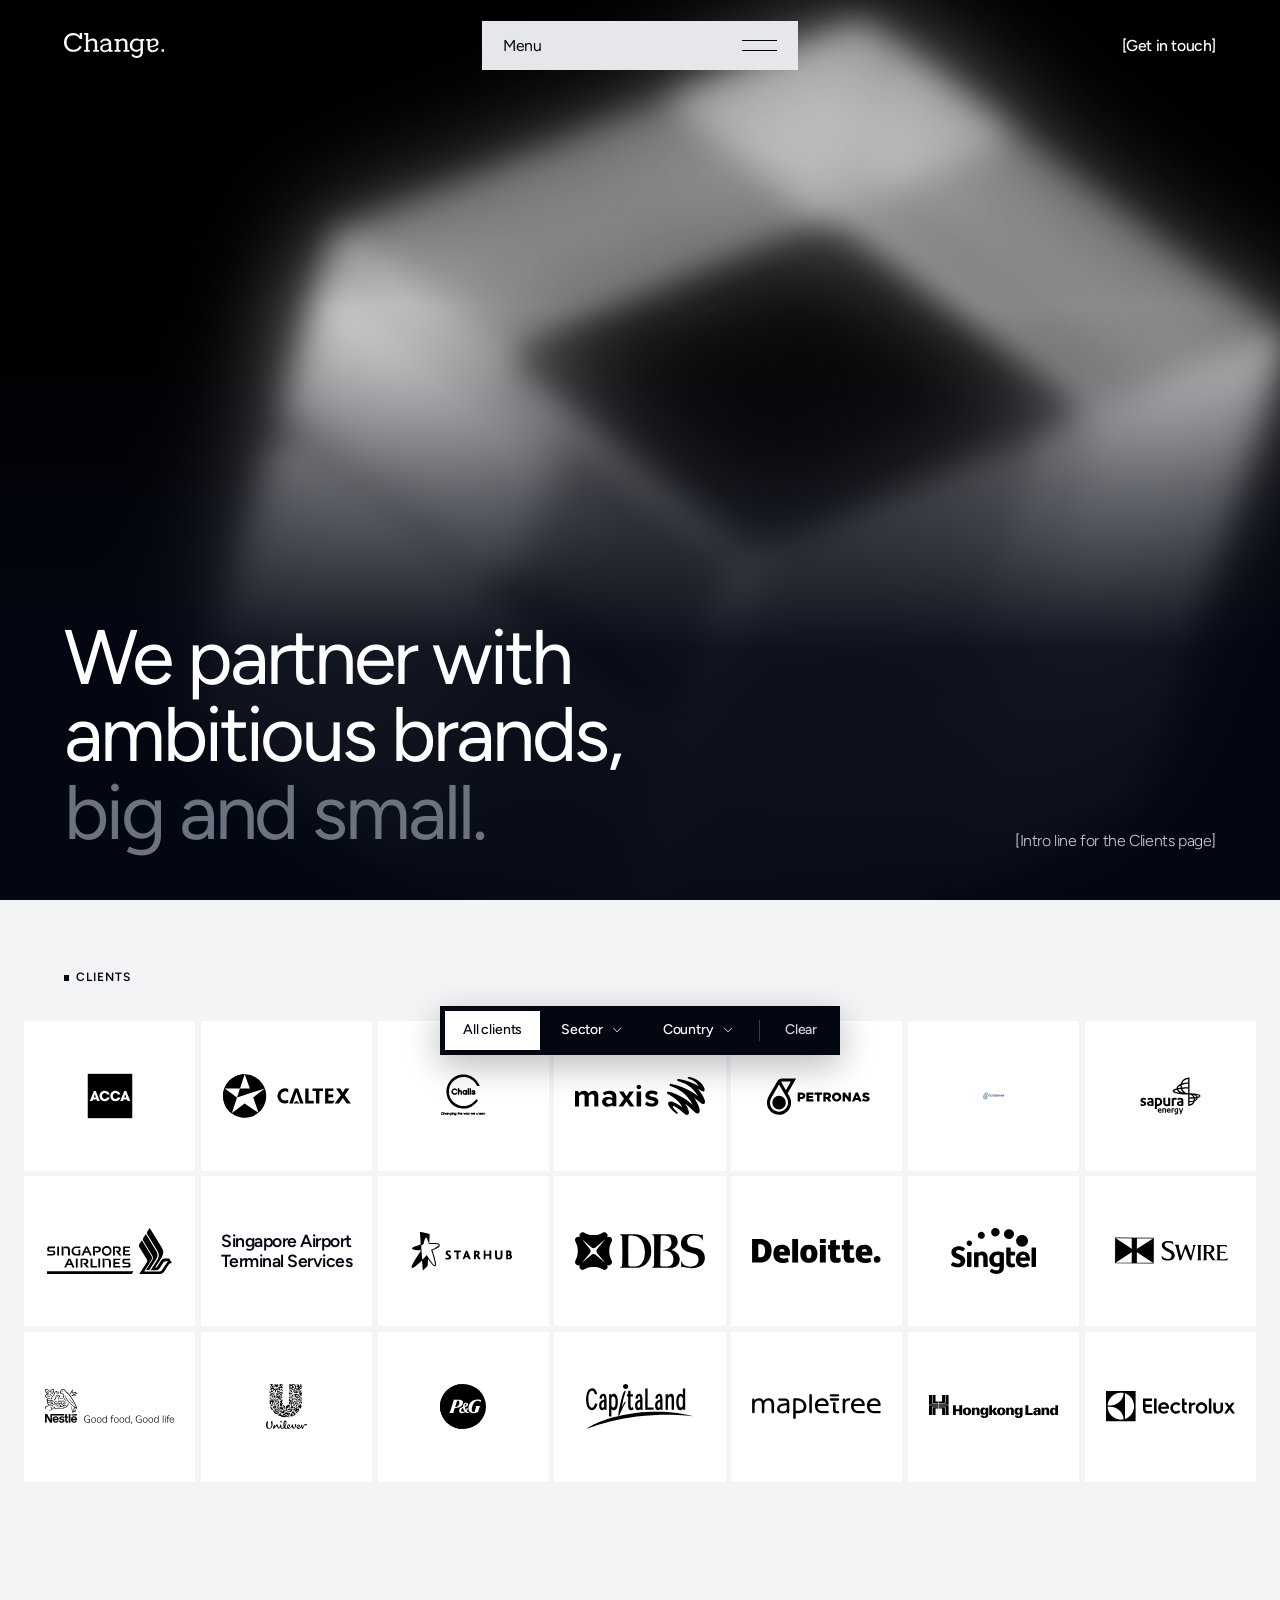
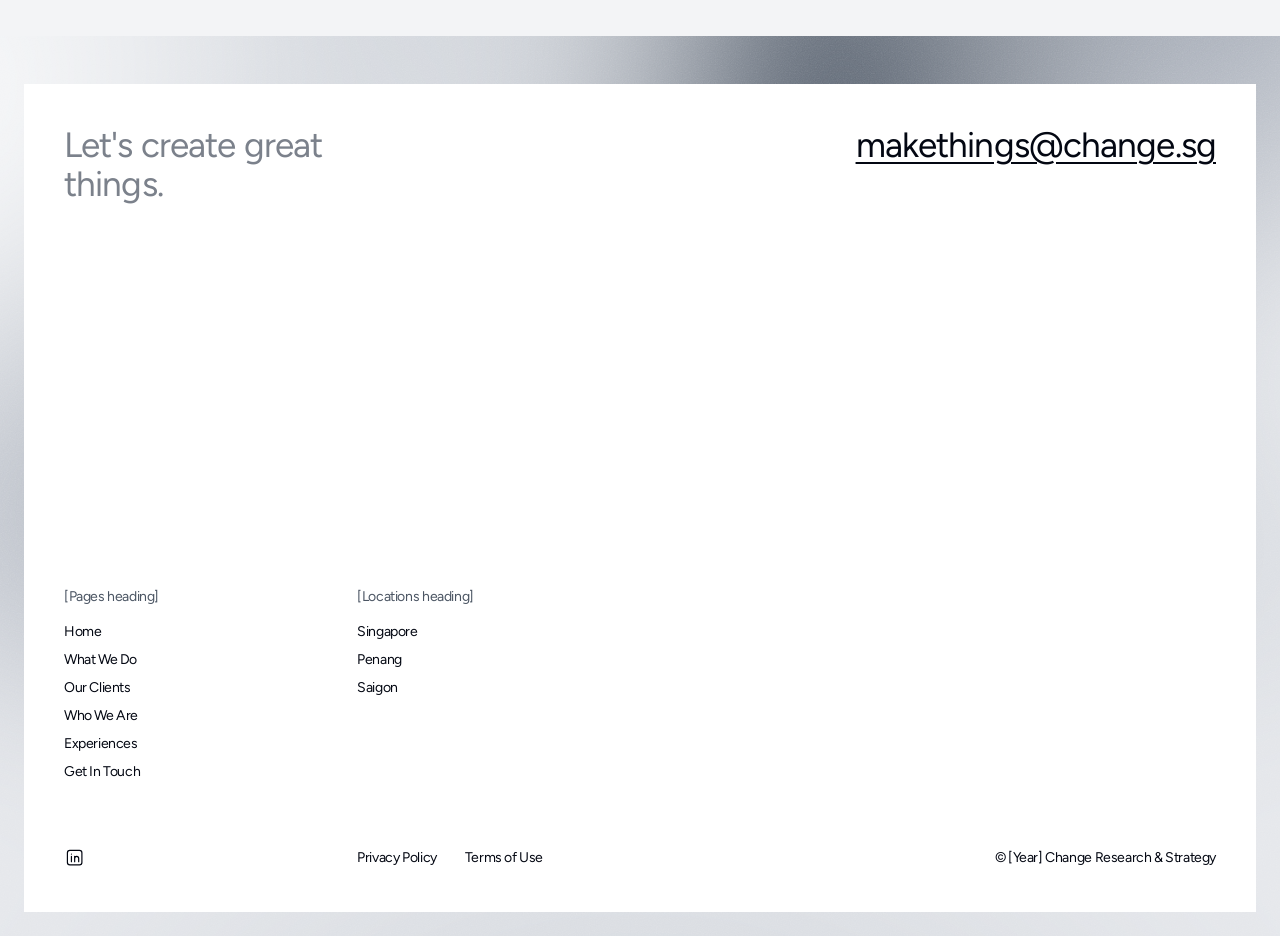
==== commit 06e4cb5e: "Footer reveal at full viewport height; sticky menu button - Footer is one viewport tall on every pag" ====
--- a/clients.html
+++ b/clients.html
@@ -73,6 +73,7 @@
 
 <!-- CONTACT: greyscale shader field with noise grain; contact + footer sit on a nested card -->
 <section class="pg-contact" data-theme="light" aria-labelledby="pg-contact-head">
+<div class="pg-contact__pin">
 <div class="pg-contact__shader" aria-hidden="true"></div>
 <svg class="pg-contact__grain" aria-hidden="true" focusable="false"><filter id="pg-grain" x="0" y="0" width="100%" height="100%"><feTurbulence type="fractalNoise" baseFrequency="0.85" numOctaves="3" stitchTiles="stitch"></feTurbulence><feColorMatrix type="saturate" values="0"></feColorMatrix></filter><rect width="100%" height="100%" filter="url(#pg-grain)"></rect></svg>
 <div class="pg-contact__card">
@@ -92,6 +93,7 @@
 </div>
 </footer>
 </div>
+</div>
 </section>
 
 </div>
--- a/css/change.css
+++ b/css/change.css
@@ -1,4 +1,26 @@
 /* Change design system: tokens + type roles + components (assembled from the Change design system files) */
+/* Fluid scale. --px is one design pixel: exactly 1px when the viewport matches the board
+   (1440 desktop, 390 mobile), and it grows and shrinks with the viewport everywhere else.
+   Every size, gap and type size is written as calc(N * var(--px)), where N is the value on
+   the board. Side margins are the exception: they stay fixed pixels (64 desktop, 20 mobile),
+   so --px is measured from the content width between the margins.
+   --px-d / --px-m carry a desktop / mobile board value in one declaration:
+   calc(D * var(--px-d) + M * var(--px-m)) is D on the desktop board and M on the mobile board.
+   Small type has a readable floor: max(floor, calc(N * var(--px))). */
+:root {
+  /* width-driven, with no upper limit; the height term only stops a very wide, short window (ultrawide) from outgrowing one screen */
+  --px: min(calc((100cqw - 128px) / 1312), calc(100svh / 620));
+  --px-d: var(--px);
+  --px-m: 0px;
+}
+@media (max-width: 767px) {
+  :root {
+    --px: calc((100cqw - 40px) / 350);
+    --px-d: 0px;
+    --px-m: var(--px);
+  }
+}
+
 :root,
 [data-theme="light"] {
   /* colour: palette + semantic (light) */
@@ -38,57 +60,57 @@
   --state-success-bg: #eaf3ee;
 
   /* spacing */
-  --space-1: 4px;
-  --space-2: 8px;
-  --space-3: 12px;
-  --space-4: 16px;
-  --space-5: 20px;
-  --space-6: 24px;
-  --space-7: 28px;
-  --space-8: 32px;
-  --space-10: 40px;
-  --space-12: 48px;
-  --space-14: 56px;
-  --space-16: 64px;
-  --space-20: 80px;
-  --space-24: 96px;
-  --space-28: 112px;
-  --space-32: 128px;
-  --space-40: 160px;
-  --space-48: 192px;
-  --section-xs: 16px;
-  --section-sm: 28px;
-  --section-md: 56px;
-  --section-xl: 192px;
-  --section-lg: 112px;
+  --space-1: calc(4 * var(--px));
+  --space-2: calc(8 * var(--px));
+  --space-3: calc(12 * var(--px));
+  --space-4: calc(16 * var(--px));
+  --space-5: calc(20 * var(--px));
+  --space-6: calc(24 * var(--px));
+  --space-7: calc(28 * var(--px));
+  --space-8: calc(32 * var(--px));
+  --space-10: calc(40 * var(--px));
+  --space-12: calc(48 * var(--px));
+  --space-14: calc(56 * var(--px));
+  --space-16: calc(64 * var(--px));
+  --space-20: calc(80 * var(--px));
+  --space-24: calc(96 * var(--px));
+  --space-28: calc(112 * var(--px));
+  --space-32: calc(128 * var(--px));
+  --space-40: calc(160 * var(--px));
+  --space-48: calc(192 * var(--px));
+  --section-xs: calc(16 * var(--px));
+  --section-sm: calc(28 * var(--px));
+  --section-md: calc(56 * var(--px));
+  --section-xl: calc(192 * var(--px));
+  --section-lg: calc(112 * var(--px));
 
   /* radius */
-  --radius-xs: 4px;
-  --radius-sm: 8px;
-  --radius-md: 12px;
-  --radius-lg: 16px;
+  --radius-xs: calc(4 * var(--px));
+  --radius-sm: calc(8 * var(--px));
+  --radius-md: calc(12 * var(--px));
+  --radius-lg: calc(16 * var(--px));
   --radius-pill: 9999px;
   --radius-circle: 50%;
 
   /* shadow */
   --shadow-none: none;
   --shadow-focus: 0 0 0 2px #ffffff, 0 0 0 4px #030712;
-  --shadow-lift: 0 24px 48px -24px rgba(3, 7, 18, 0.28);
+  --shadow-lift: 0 calc(24 * var(--px)) calc(48 * var(--px)) calc(-24 * var(--px)) rgba(3, 7, 18, 0.28);
 
   /* fluid type and spacing */
-  --fluid-display: clamp(4.5rem, 0.832rem + 15.05cqw, 14.375rem);
-  --fluid-h1: clamp(3.75rem, 2.171rem + 6.48cqw, 8rem);
-  --fluid-menu: clamp(3rem, 2.071rem + 3.81cqw, 5.5rem);
-  --fluid-lead: clamp(1.75rem, 1.146rem + 2.48cqw, 3.375rem);
-  --fluid-h2: clamp(3rem, 2.071rem + 3.81cqw, 5.5rem);
-  --fluid-h3: clamp(2rem, 1.443rem + 2.29cqw, 3.5rem);
-  --fluid-h4: clamp(1.5rem, 1.314rem + 0.76cqw, 2rem);
-  --fluid-stat: clamp(4rem, 1.771rem + 9.14cqw, 10rem);
-  --fluid-body-l: clamp(1.125rem, 1.032rem + 0.38cqw, 1.375rem);
-  --fluid-label: clamp(0.75rem, 0.727rem + 0.1cqw, 0.812rem);
-  --fluid-section-md: clamp(1.75rem, 1.1rem + 2.67cqw, 3.5rem);
-  --fluid-section-lg: clamp(3.5rem, 2.2rem + 5.33cqw, 7rem);
-  --fluid-section-xl: clamp(6rem, 3.586rem + 9.9cqw, 12.5rem);
+  --fluid-display: calc(230 * var(--px-d) + 72 * var(--px-m));
+  --fluid-h1: calc(128 * var(--px-d) + 60 * var(--px-m));
+  --fluid-menu: calc(88 * var(--px-d) + 48 * var(--px-m));
+  --fluid-lead: max(17.3px, calc(54 * var(--px-d) + 28 * var(--px-m)));
+  --fluid-h2: calc(88 * var(--px-d) + 48 * var(--px-m));
+  --fluid-h3: calc(56 * var(--px-d) + 32 * var(--px-m));
+  --fluid-h4: max(16px, calc(32 * var(--px-d) + 24 * var(--px-m)));
+  --fluid-stat: calc(160 * var(--px-d) + 64 * var(--px-m));
+  --fluid-body-l: max(14px, calc(22 * var(--px-d) + 18 * var(--px-m)));
+  --fluid-label: max(12px, calc(13 * var(--px-d) + 12 * var(--px-m)));
+  --fluid-section-md: calc(56 * var(--px-d) + 28 * var(--px-m));
+  --fluid-section-lg: calc(112 * var(--px-d) + 56 * var(--px-m));
+  --fluid-section-xl: calc(200 * var(--px-d) + 96 * var(--px-m));
 
   /* motion: duration */
   --duration-fast: 160ms;
@@ -108,26 +130,19 @@
   --stagger-base: 80ms;
   --stagger-wide: 140ms;
 
-  /* breakpoints (use in media queries as literal values) */
-  --bp-mobile: 390px;
-  --bp-tablet-portrait: 768px;
-  --bp-tablet-landscape: 1024px;
-  --bp-desktop: 1440px;
-
-  /* grid */
+  /* layout: two design boards, one switch between them (use in media queries as literal values) */
+  --bp-mobile: 390px;      /* mobile board width */
+  --bp-switch: 768px;      /* below: mobile board, scaled. At and above: desktop board, scaled */
+  --bp-desktop: 1440px;    /* desktop board width */
+
+  /* grid: side margins are fixed pixels at every width; gutters scale with the board */
   --grid-cols-desktop: 12;
   --grid-margin-desktop: 64px;
-  --grid-gutter-desktop: 24px;
-  --grid-cols-tablet-l: 12;
-  --grid-margin-tablet-l: 40px;
-  --grid-gutter-tablet-l: 20px;
-  --grid-cols-tablet-p: 8;
-  --grid-margin-tablet-p: 32px;
-  --grid-gutter-tablet-p: 20px;
+  --grid-gutter-desktop: calc(24 * var(--px));
   --grid-cols-mobile: 4;
   --grid-margin-mobile: 20px;
-  --grid-gutter-mobile: 16px;
-  --grid-max-width: 1440px;
+  --grid-gutter-mobile: calc(16 * var(--px));
+  --grid-max-width: none;
 
   /* opacity */
   --opacity-disabled: 0.4;
@@ -142,8 +157,8 @@
   --z-transition: 300;
 
   /* blur */
-  --blur-glass: 24px;
-  --blur-path: 48px;
+  --blur-glass: calc(24 * var(--px));
+  --blur-path: calc(48 * var(--px));
 
   /* typeface */
   --font-sans: Figtree, "Helvetica Neue", Arial, system-ui, sans-serif;
@@ -195,21 +210,23 @@
 .h4 { line-height: 1.15; letter-spacing: -0.025em; font-weight: 400; }
 .stat { line-height: 1; letter-spacing: -0.045em; font-weight: 400; }
 .body-l { font-size: var(--fluid-body-l); line-height: 1.25; letter-spacing: -0.025em; font-weight: 500; }
-.body { font-size: 18px; line-height: 1.25; letter-spacing: -0.025em; font-weight: 500; }
-.body-s { font-size: 14px; line-height: 1.3; letter-spacing: -0.02em; font-weight: 500; }
+.body { font-size:max(14px, calc(18 * var(--px))); line-height: 1.25; letter-spacing: -0.025em; font-weight: 500; }
+.body-s { font-size:max(12.7px, calc(14 * var(--px))); line-height: 1.3; letter-spacing: -0.02em; font-weight: 500; }
 .label { line-height: 1.3; letter-spacing: 0.08em; font-weight: 600; }
-.button { font-size: 15px; line-height: 1; letter-spacing: 0; font-weight: 600; }
-.chg-root { font-family: var(--font-sans); font-size: 18px; line-height: 1.25; letter-spacing: -0.025em; font-weight: 500; color: var(--text-primary); -webkit-font-smoothing: antialiased; }
+.button { font-size:max(13px, calc(15 * var(--px))); line-height: 1; letter-spacing: 0; font-weight: 600; }
+.chg-root { font-family: var(--font-sans); font-size:max(14px, calc(18 * var(--px))); line-height: 1.25; letter-spacing: -0.025em; font-weight: 500; color: var(--text-primary); -webkit-font-smoothing: antialiased; }
 .chg-root p { margin: 0; }
 .chg-root img { display: block; max-width: 100%; }
+/* .chg-root is the size container, so its own font-size cannot measure it: set the base size on its children */
+.chg-root > * { font-size: max(14px, calc(18 * var(--px))); }
 
 /* Change design system: component styles.
    Loaded after tokens.css. Every value is a token. Responsive rules use container queries
    on .chg-root so a fixed-width frame behaves like a real viewport; in production, make
-   <body> or the page wrapper .chg-root. Breakpoints: 1440 / 1024 / 768 / 390. */
+   <body> or the page wrapper .chg-root. One layout switch at 768: the 1440 board above it, the 390 board below it, both scaled by --px. */
 
 /* ---------- base ---------- */
-.chg-stage { margin: 0; background: var(--surface); color: var(--text-primary); font-family: var(--font-sans); font-size: 16px; line-height: 1.6; -webkit-font-smoothing: antialiased; text-rendering: optimizeLegibility; }
+.chg-stage { margin: 0; background: var(--surface); color: var(--text-primary); font-family: var(--font-sans); font-size:max(13.3px, calc(16 * var(--px))); line-height: 1.6; -webkit-font-smoothing: antialiased; text-rendering: optimizeLegibility; }
 .chg-stage *, .chg-stage *::before, .chg-stage *::after, .chg-root *, .chg-root *::before, .chg-root *::after { box-sizing: border-box; }
 .chg-root { container-type: inline-size; container-name: chg; }
 .chg-surface { background: var(--surface); color: var(--text-primary); }
@@ -231,14 +248,12 @@
 .label { font-size: var(--fluid-label); }
 .display, .h1, .h2, .h3, .h4, .menu, .stat { margin: 0; text-wrap: balance; }
 .label { display: inline-flex; align-items: center; gap: var(--space-2); text-transform: uppercase; margin: 0; }
-.label::before { content: ""; width: 6px; height: 6px; border-radius: var(--radius-circle); background: currentColor; flex: none; }
+.label::before { content: ""; width: calc(6 * var(--px)); height: calc(6 * var(--px)); border-radius: var(--radius-circle); background: currentColor; flex: none; }
 .label.is-plain::before { display: none; }
 
 /* ---------- layout ---------- */
 .chg-container { --m: var(--grid-margin-desktop); --g: var(--grid-gutter-desktop); --c: 12; max-width: var(--grid-max-width); margin-inline: auto; padding-inline: var(--m); }
-@container chg (max-width: 1439px) { .chg-container { --m: var(--grid-margin-tablet-l); --g: var(--grid-gutter-tablet-l); --c: 12; } }
-@container chg (max-width: 1023px) { .chg-container { --m: var(--grid-margin-tablet-p); --g: var(--grid-gutter-tablet-p); --c: 8; } }
-@container chg (max-width: 767px) { .chg-container { --m: var(--grid-margin-mobile); --g: var(--grid-gutter-mobile); --c: 4; } }
+@media (max-width:767px) { .chg-container { --m: var(--grid-margin-mobile); --g: var(--grid-gutter-mobile); --c: 4; } }
 .chg-grid { display: grid; grid-template-columns: repeat(var(--c), minmax(0, 1fr)); column-gap: var(--g); }
 .chg-section { padding-block: var(--fluid-section-lg); }
 .chg-section--xl { padding-block: var(--fluid-section-xl); }
@@ -249,41 +264,41 @@
 .lead { font-size: var(--fluid-lead); letter-spacing: -0.04em; line-height: 1.05; margin: 0; }
 
 /* ---------- icons ---------- */
-.chg-icon { width: 24px; height: 24px; flex: none; fill: none; stroke: currentColor; stroke-width: 1.5; stroke-linecap: round; stroke-linejoin: round; }
+.chg-icon { width: calc(24 * var(--px)); height: calc(24 * var(--px)); flex: none; fill: none; stroke: currentColor; stroke-width: 1.5; stroke-linecap: round; stroke-linejoin: round; }
 
 /* ---------- logo (swap by theme) ---------- */
-.chg-logo { display: block; height: 28px; width: auto; }
+.chg-logo { display: block; height: calc(28 * var(--px)); width: auto; }
 .chg-logo--on-dark { display: none; }
 [data-theme="dark"] .chg-logo--on-light { display: none; }
 [data-theme="dark"] .chg-logo--on-dark { display: block; }
 
 /* ---------- buttons ---------- */
-.chg-btn { --bg: var(--surface-inverse); --fg: var(--text-inverse); --bd: transparent; display: inline-flex; align-items: center; justify-content: center; gap: var(--space-2); height: 48px; padding: 0 var(--space-6); border-radius: var(--radius-pill); border: 1px solid var(--bd); background: var(--bg); color: var(--fg); font: 600 15px/1 var(--font-sans); letter-spacing: 0; text-decoration: none; white-space: nowrap; cursor: pointer; transition: background var(--duration-fast) var(--ease-out-quart), color var(--duration-fast) var(--ease-out-quart), border-color var(--duration-fast) var(--ease-out-quart), transform var(--duration-fast) var(--ease-out-quart); }
-.chg-btn .chg-icon { width: 20px; height: 20px; transition: transform var(--duration-base) var(--ease-out-expo); }
+.chg-btn { --bg: var(--surface-inverse); --fg: var(--text-inverse); --bd: transparent; display: inline-flex; align-items: center; justify-content: center; gap: var(--space-2); height: calc(48 * var(--px)); padding: 0 var(--space-6); border-radius: var(--radius-pill); border: 1px solid var(--bd); background: var(--bg); color: var(--fg); font: 600 max(calc(13 * var(--px)), calc(15 * var(--px)))/1 var(--font-sans); letter-spacing: 0; text-decoration: none; white-space: nowrap; cursor: pointer; transition: background var(--duration-fast) var(--ease-out-quart), color var(--duration-fast) var(--ease-out-quart), border-color var(--duration-fast) var(--ease-out-quart), transform var(--duration-fast) var(--ease-out-quart); }
+.chg-btn .chg-icon { width: calc(20 * var(--px)); height: calc(20 * var(--px)); transition: transform var(--duration-base) var(--ease-out-expo); }
 .chg-btn:hover, .chg-btn.is-hover { --bg: var(--surface-inverse-hover); }
-.chg-btn:hover .chg-icon, .chg-btn.is-hover .chg-icon { transform: translate(2px, -2px); }
+.chg-btn:hover .chg-icon, .chg-btn.is-hover .chg-icon { transform: translate(calc(2 * var(--px)), calc(-2 * var(--px))); }
 .chg-btn:active, .chg-btn.is-pressed { transform: scale(0.97); --bg: var(--surface-inverse-hover); }
 .chg-btn:focus-visible, .chg-btn.is-focus { outline: none; box-shadow: var(--shadow-focus); }
 .chg-btn--secondary { --bg: transparent; --fg: var(--text-primary); --bd: var(--border-strong); }
 .chg-btn--secondary:hover, .chg-btn--secondary.is-hover { --bg: var(--surface-subtle); --bd: var(--text-primary); }
 .chg-btn--secondary:active, .chg-btn--secondary.is-pressed { --bg: var(--border); }
-.chg-btn--sm { height: 40px; padding: 0 var(--space-5); font-size: 14px; }
+.chg-btn--sm { height: calc(40 * var(--px)); padding: 0 var(--space-5); font-size:max(12.7px, calc(14 * var(--px))); }
 .chg-btn[disabled], .chg-btn.is-disabled { --bg: var(--border); --fg: var(--text-disabled); --bd: transparent; cursor: not-allowed; transform: none; }
 .chg-btn--secondary[disabled], .chg-btn--secondary.is-disabled { --bg: transparent; --bd: var(--border); }
 .chg-btn[disabled] .chg-icon, .chg-btn.is-disabled .chg-icon { transform: none; }
 .chg-btn--block { width: 100%; }
-.chg-iconbtn { width: 44px; height: 44px; padding: 0; border-radius: var(--radius-circle); border: 1px solid var(--border-strong); background: transparent; color: var(--text-primary); display: inline-flex; align-items: center; justify-content: center; cursor: pointer; transition: background var(--duration-fast) var(--ease-out-quart), border-color var(--duration-fast) var(--ease-out-quart), transform var(--duration-fast) var(--ease-out-quart); }
+.chg-iconbtn { width: calc(44 * var(--px)); height: calc(44 * var(--px)); padding: 0; border-radius: var(--radius-circle); border: 1px solid var(--border-strong); background: transparent; color: var(--text-primary); display: inline-flex; align-items: center; justify-content: center; cursor: pointer; transition: background var(--duration-fast) var(--ease-out-quart), border-color var(--duration-fast) var(--ease-out-quart), transform var(--duration-fast) var(--ease-out-quart); }
 .chg-iconbtn:hover, .chg-iconbtn.is-hover { background: var(--surface-subtle); border-color: var(--text-primary); }
 .chg-iconbtn:active { transform: scale(0.95); }
 .chg-iconbtn:focus-visible, .chg-iconbtn.is-focus { outline: none; box-shadow: var(--shadow-focus); }
-.chg-link { color: inherit; text-decoration: none; background: linear-gradient(currentColor, currentColor) 0 100% / 0 1px no-repeat; transition: background-size var(--duration-base) var(--ease-out-expo); padding-bottom: 2px; }
+.chg-link { color: inherit; text-decoration: none; background: linear-gradient(currentColor, currentColor) 0 100% / 0 1px no-repeat; transition: background-size var(--duration-base) var(--ease-out-expo); padding-bottom: calc(2 * var(--px)); }
 .chg-link:hover, .chg-link.is-hover { background-size: 100% 1px; }
 .chg-link:focus-visible { outline: none; box-shadow: var(--shadow-focus); border-radius: var(--radius-xs); }
 
 /* ---------- tags and chips ---------- */
-.chg-tag { display: inline-flex; align-items: center; height: 28px; padding: 0 var(--space-3); border: 1px solid var(--border); border-radius: var(--radius-pill); font: 600 12px/1 var(--font-sans); letter-spacing: 0.04em; color: var(--text-secondary); white-space: nowrap; }
+.chg-tag { display: inline-flex; align-items: center; height: calc(28 * var(--px)); padding: 0 var(--space-3); border: 1px solid var(--border); border-radius: var(--radius-pill); font: 600 max(calc(12 * var(--px)), calc(12 * var(--px)))/1 var(--font-sans); letter-spacing: 0.04em; color: var(--text-secondary); white-space: nowrap; }
 .chg-tag--sector { color: var(--text-primary); border-color: var(--border-strong); }
-.chg-chip { display: inline-flex; align-items: center; gap: var(--space-2); height: 40px; padding: 0 var(--space-5); border: 1px solid var(--border-strong); border-radius: var(--radius-pill); background: transparent; color: var(--text-primary); font: 600 14px/1 var(--font-sans); cursor: pointer; white-space: nowrap; transition: background var(--duration-fast) var(--ease-out-quart), color var(--duration-fast) var(--ease-out-quart), border-color var(--duration-fast) var(--ease-out-quart); }
+.chg-chip { display: inline-flex; align-items: center; gap: var(--space-2); height: calc(40 * var(--px)); padding: 0 var(--space-5); border: 1px solid var(--border-strong); border-radius: var(--radius-pill); background: transparent; color: var(--text-primary); font: 600 max(calc(12.7 * var(--px)), calc(14 * var(--px)))/1 var(--font-sans); cursor: pointer; white-space: nowrap; transition: background var(--duration-fast) var(--ease-out-quart), color var(--duration-fast) var(--ease-out-quart), border-color var(--duration-fast) var(--ease-out-quart); }
 .chg-chip:hover, .chg-chip.is-hover { background: var(--surface-subtle); border-color: var(--text-primary); }
 .chg-chip[aria-pressed="true"], .chg-chip.is-selected { background: var(--surface-inverse); border-color: var(--surface-inverse); color: var(--text-inverse); }
 .chg-chip:focus-visible, .chg-chip.is-focus { outline: none; box-shadow: var(--shadow-focus); }
@@ -292,9 +307,7 @@
 
 /* ---------- top nav ---------- */
 .chg-nav { position: relative; z-index: var(--z-nav); display: flex; align-items: center; justify-content: space-between; gap: var(--space-4); padding: var(--space-6) var(--grid-margin-desktop); color: var(--text-primary); transition: background var(--duration-base) var(--ease-in-out), padding var(--duration-base) var(--ease-in-out); }
-@container chg (max-width: 1439px) { .chg-nav { padding-inline: var(--grid-margin-tablet-l); } }
-@container chg (max-width: 1023px) { .chg-nav { padding-inline: var(--grid-margin-tablet-p); } }
-@container chg (max-width: 767px) { .chg-nav { padding: var(--space-4) var(--grid-margin-mobile); } }
+@media (max-width:767px) { .chg-nav { padding: var(--space-4) var(--grid-margin-mobile); } }
 .chg-nav--overlay { background: transparent; color: var(--text-on-dark); }
 .chg-nav--scrolled { --nav-bg: rgba(255, 255, 255, 0.82); background: var(--nav-bg); backdrop-filter: blur(var(--blur-glass)); -webkit-backdrop-filter: blur(var(--blur-glass)); border-bottom: 1px solid var(--border); padding-block: var(--space-4); }
 [data-theme="dark"] .chg-nav--scrolled { --nav-bg: rgba(3, 7, 18, 0.72); }
@@ -302,42 +315,41 @@
 .chg-nav--overlay .chg-btn { --bg: var(--white); --fg: var(--gray-950); }
 .chg-nav--overlay .chg-btn:hover { --bg: var(--gray-200); }
 .chg-nav--overlay .chg-toggle { border-color: rgba(255, 255, 255, 0.5); color: var(--text-on-dark); }
-@container chg (max-width: 767px) { .chg-nav__actions .chg-btn { display: none; } }
-.chg-toggle { position: relative; width: 48px; height: 48px; border-radius: var(--radius-circle); border: 1px solid var(--border-strong); background: transparent; color: var(--text-primary); cursor: pointer; transition: background var(--duration-fast) var(--ease-out-quart); }
+@media (max-width:767px) { .chg-nav__actions .chg-btn { display: none; } }
+.chg-toggle { position: relative; width: calc(48 * var(--px)); height: calc(48 * var(--px)); border-radius: var(--radius-circle); border: 1px solid var(--border-strong); background: transparent; color: var(--text-primary); cursor: pointer; transition: background var(--duration-fast) var(--ease-out-quart); }
 .chg-toggle:hover, .chg-toggle.is-hover { background: var(--surface-subtle); }
 .chg-nav--overlay .chg-toggle:hover { background: rgba(255, 255, 255, 0.12); }
 .chg-toggle:focus-visible, .chg-toggle.is-focus { outline: none; box-shadow: var(--shadow-focus); }
-.chg-toggle span { position: absolute; left: 14px; right: 14px; height: 1.5px; background: currentColor; transition: transform var(--duration-base) var(--ease-in-out), top var(--duration-base) var(--ease-in-out); }
-.chg-toggle span:nth-child(1) { top: 20px; }
-.chg-toggle span:nth-child(2) { top: 27px; }
-.chg-toggle.is-open span:nth-child(1), .chg-toggle[aria-expanded="true"] span:nth-child(1) { top: 23.5px; transform: rotate(45deg); }
-.chg-toggle.is-open span:nth-child(2), .chg-toggle[aria-expanded="true"] span:nth-child(2) { top: 23.5px; transform: rotate(-45deg); }
+.chg-toggle span { position: absolute; left: calc(14 * var(--px)); right: calc(14 * var(--px)); height: 1.5px; background: currentColor; transition: transform var(--duration-base) var(--ease-in-out), top var(--duration-base) var(--ease-in-out); }
+.chg-toggle span:nth-child(1) { top: calc(20 * var(--px)); }
+.chg-toggle span:nth-child(2) { top: calc(27 * var(--px)); }
+.chg-toggle.is-open span:nth-child(1), .chg-toggle[aria-expanded="true"] span:nth-child(1) { top: calc(23.5 * var(--px)); transform: rotate(45deg); }
+.chg-toggle.is-open span:nth-child(2), .chg-toggle[aria-expanded="true"] span:nth-child(2) { top: calc(23.5 * var(--px)); transform: rotate(-45deg); }
 
 /* ---------- menu overlay ---------- */
-.chg-menu { position: relative; overflow: hidden; display: flex; flex-direction: column; justify-content: space-between; min-height: 720px; background: var(--surface); color: var(--text-primary); }
+.chg-menu { position: relative; overflow: hidden; display: flex; flex-direction: column; justify-content: space-between; min-height: calc(720 * var(--px)); background: var(--surface); color: var(--text-primary); }
 .chg-menu__body { display: grid; grid-template-columns: repeat(12, minmax(0, 1fr)); column-gap: var(--grid-gutter-desktop); padding: var(--space-16) var(--grid-margin-desktop) var(--space-10); flex: 1; align-content: end; position: relative; z-index: 1; }
-@container chg (max-width: 1023px) { .chg-menu__body { padding-inline: var(--grid-margin-tablet-p); grid-template-columns: repeat(8, minmax(0, 1fr)); } }
-@container chg (max-width: 767px) { .chg-menu__body { padding-inline: var(--grid-margin-mobile); grid-template-columns: repeat(4, minmax(0, 1fr)); padding-block: var(--space-10) var(--space-6); } }
+@media (max-width:767px) { .chg-menu__body { padding-inline: var(--grid-margin-mobile); grid-template-columns: repeat(4, minmax(0, 1fr)); padding-block: var(--space-10) var(--space-6); } }
 .chg-menu__links { grid-column: 1 / span 8; list-style: none; margin: 0; padding: 0; counter-reset: m; }
 .chg-menu__aside { grid-column: 10 / span 3; align-self: end; display: grid; gap: var(--space-8); }
-@container chg (max-width: 1023px) { .chg-menu__links { grid-column: 1 / -1; } .chg-menu__aside { grid-column: 1 / -1; margin-top: var(--space-10); grid-template-columns: 1fr 1fr; } }
-@container chg (max-width: 767px) { .chg-menu__aside { grid-template-columns: 1fr; gap: var(--space-5); } }
+@media (max-width:767px) { .chg-menu__links { grid-column: 1 / -1; } .chg-menu__aside { grid-column: 1 / -1; margin-top: var(--space-10); grid-template-columns: 1fr 1fr; } }
+@media (max-width:767px) { .chg-menu__aside { grid-template-columns: 1fr; gap: var(--space-5); } }
 .chg-menu__link { display: flex; align-items: baseline; gap: var(--space-4); padding-block: var(--space-2); color: var(--text-primary); text-decoration: none; border-bottom: 1px solid var(--border); counter-increment: m; transition: opacity var(--duration-base) var(--ease-out-quart), padding var(--duration-base) var(--ease-out-expo); }
-.chg-menu__link::before { content: "0" counter(m); font: 600 12px/1 var(--font-sans); letter-spacing: 0.08em; color: var(--text-secondary); min-width: 24px; }
-.chg-menu__link .chg-icon { margin-left: auto; opacity: 0; transform: translateX(-8px); transition: opacity var(--duration-base) var(--ease-out-quart), transform var(--duration-base) var(--ease-out-expo); align-self: center; width: 32px; height: 32px; }
+.chg-menu__link::before { content: "0" counter(m); font: 600 max(calc(12 * var(--px)), calc(12 * var(--px)))/1 var(--font-sans); letter-spacing: 0.08em; color: var(--text-secondary); min-width: calc(24 * var(--px)); }
+.chg-menu__link .chg-icon { margin-left: auto; opacity: 0; transform: translateX(calc(-8 * var(--px))); transition: opacity var(--duration-base) var(--ease-out-quart), transform var(--duration-base) var(--ease-out-expo); align-self: center; width: calc(32 * var(--px)); height: calc(32 * var(--px)); }
 .chg-menu__links:hover .chg-menu__link:not(:hover):not(:focus-visible) { opacity: var(--opacity-hover-dim); }
 .chg-menu__link:hover, .chg-menu__link.is-hover { padding-left: var(--space-3); }
 .chg-menu__link:hover .chg-icon, .chg-menu__link.is-hover .chg-icon { opacity: 1; transform: none; }
 .chg-menu__link:focus-visible { outline: none; box-shadow: var(--shadow-focus); border-radius: var(--radius-xs); }
-.chg-menu__link[aria-current="page"]::after { content: ""; width: 8px; height: 8px; border-radius: 50%; background: currentColor; align-self: center; margin-left: var(--space-2); }
+.chg-menu__link[aria-current="page"]::after { content: ""; width: calc(8 * var(--px)); height: calc(8 * var(--px)); border-radius: 50%; background: currentColor; align-self: center; margin-left: var(--space-2); }
 
 /* ---------- section header ---------- */
 .chg-sh { display: grid; grid-template-columns: repeat(var(--c), minmax(0, 1fr)); column-gap: var(--g); row-gap: var(--space-7); padding-top: var(--space-7); border-top: 1px solid var(--border); }
 .chg-sh__label { grid-column: 1 / span 3; padding-top: var(--space-2); color: var(--text-secondary); }
 .chg-sh__statement { grid-column: 4 / -1; max-width: 18ch; }
 .chg-sh__statement.is-wide { max-width: none; }
-.chg-sh__body { grid-column: 4 / span 6; margin-top: var(--space-7); color: var(--text-secondary); font-size: 18px; line-height: 1.25; font-weight: 500; letter-spacing: -0.025em; }
-@container chg (max-width: 1023px) { .chg-sh__label { grid-column: 1 / -1; } .chg-sh__statement { grid-column: 1 / -1; } .chg-sh__body { grid-column: 1 / -1; } }
+.chg-sh__body { grid-column: 4 / span 6; margin-top: var(--space-7); color: var(--text-secondary); font-size:max(14px, calc(18 * var(--px))); line-height: 1.25; font-weight: 500; letter-spacing: -0.025em; }
+@media (max-width:767px) { .chg-sh__label { grid-column: 1 / -1; } .chg-sh__statement { grid-column: 1 / -1; } .chg-sh__body { grid-column: 1 / -1; } }
 .chg-sh .chg-sh__statement + .chg-sh__body { margin-top: 0; }
 
 /* ---------- ghost mark ---------- */
@@ -351,35 +363,31 @@
 @keyframes chg-drift { from { transform: translate3d(-1.5%, -1%, 0) scale(1.02); } to { transform: translate3d(1.5%, 1%, 0) scale(1.08); } }
 
 /* ---------- hero ---------- */
-.chg-hero { position: relative; isolation: isolate; overflow: hidden; display: flex; flex-direction: column; min-height: 760px; background: var(--surface); color: var(--text-primary); }
-@container chg (max-width: 1023px) { .chg-hero { min-height: 640px; } }
-@container chg (max-width: 767px) { .chg-hero { min-height: 640px; } }
+.chg-hero { position: relative; isolation: isolate; overflow: hidden; display: flex; flex-direction: column; min-height: calc(760 * var(--px)); background: var(--surface); color: var(--text-primary); }
+@media (max-width:767px) { .chg-hero { min-height: calc(640 * var(--px)); } }
+@media (max-width:767px) { .chg-hero { min-height: calc(640 * var(--px)); } }
 .chg-hero > .chg-nav { position: relative; z-index: 2; }
 .chg-hero__body { position: relative; z-index: 2; flex: 1; display: flex; flex-direction: column; justify-content: flex-end; gap: var(--space-8); padding: var(--space-16) var(--grid-margin-desktop) var(--space-14); }
-@container chg (max-width: 1439px) { .chg-hero__body { padding-inline: var(--grid-margin-tablet-l); } }
-@container chg (max-width: 1023px) { .chg-hero__body { padding-inline: var(--grid-margin-tablet-p); padding-bottom: var(--space-12); } }
-@container chg (max-width: 767px) { .chg-hero__body { padding: var(--space-10) var(--grid-margin-mobile) var(--space-10); gap: var(--space-6); } }
+@media (max-width:767px) { .chg-hero__body { padding: var(--space-10) var(--grid-margin-mobile) var(--space-10); gap: var(--space-6); } }
 .chg-hero__title { max-width: 14ch; }
-.chg-hero--light { background: var(--surface); color: var(--text-primary); min-height: 860px; }
+.chg-hero--light { background: var(--surface); color: var(--text-primary); min-height: calc(860 * var(--px)); }
 .chg-hero--light .chg-hero__title { max-width: 12ch; color: var(--text-primary); }
 .chg-hero--light .chg-hero__lead { color: var(--text-secondary); }
 .chg-hero--light .chg-scrollcue { color: var(--text-primary); border-color: var(--border-strong); }
 .chg-hero--light .chg-scrollcue:hover { background: var(--surface-subtle); }
 .chg-hero--light .chg-hero__photo { margin: 0 var(--grid-margin-desktop) var(--space-14); aspect-ratio: 16 / 7; border-radius: var(--radius-lg); }
-@container chg (max-width: 1439px) { .chg-hero--light .chg-hero__photo { margin-inline: var(--grid-margin-tablet-l); } }
-@container chg (max-width: 1023px) { .chg-hero--light .chg-hero__photo { margin-inline: var(--grid-margin-tablet-p); aspect-ratio: 3 / 2; } }
-@container chg (max-width: 767px) { .chg-hero--light .chg-hero__photo { margin-inline: var(--grid-margin-mobile); aspect-ratio: 4 / 5; margin-bottom: var(--space-10); } }
-.chg-hero__lead { max-width: 36ch; font-size: 18px; line-height: 1.25; font-weight: 500; letter-spacing: -0.025em; color: var(--text-on-dark-secondary); }
+@media (max-width:767px) { .chg-hero--light .chg-hero__photo { margin-inline: var(--grid-margin-mobile); aspect-ratio: 4 / 5; margin-bottom: var(--space-10); } }
+.chg-hero__lead { max-width: 36ch; font-size:max(14px, calc(18 * var(--px))); line-height: 1.25; font-weight: 500; letter-spacing: -0.025em; color: var(--text-on-dark-secondary); }
 .chg-hero__row { display: flex; align-items: flex-end; justify-content: space-between; gap: var(--space-6); }
 .chg-hero__actions { display: flex; flex-wrap: wrap; gap: var(--space-3); }
 .chg-hero--image .chg-photo-bg { position: absolute; inset: 0; z-index: -1; }
 .chg-hero--image .chg-photo-bg img { width: 100%; height: 100%; object-fit: cover; filter: grayscale(1) contrast(1.05); }
 .chg-hero--image .chg-photo-bg::after { content: ""; position: absolute; inset: 0; background: linear-gradient(180deg, rgba(3, 7, 18, 0.32) 0%, rgba(3, 7, 18, 0.2) 40%, rgba(3, 7, 18, 0.8) 100%); }
-.chg-scrollcue { display: inline-flex; align-items: center; justify-content: center; width: 56px; height: 56px; border-radius: var(--radius-circle); border: 1px solid rgba(255, 255, 255, 0.5); color: var(--text-on-dark); text-decoration: none; flex: none; }
+.chg-scrollcue { display: inline-flex; align-items: center; justify-content: center; width: calc(56 * var(--px)); height: calc(56 * var(--px)); border-radius: var(--radius-circle); border: 1px solid rgba(255, 255, 255, 0.5); color: var(--text-on-dark); text-decoration: none; flex: none; }
 .chg-scrollcue .chg-icon { animation: chg-cue 2.4s var(--ease-in-out) infinite; }
 .chg-scrollcue:hover { background: rgba(255, 255, 255, 0.12); }
 .chg-scrollcue:focus-visible { outline: none; box-shadow: var(--shadow-focus); }
-@keyframes chg-cue { 0%, 100% { transform: translateY(-3px); } 50% { transform: translateY(4px); } }
+@keyframes chg-cue { 0%, 100% { transform: translateY(calc(-3 * var(--px))); } 50% { transform: translateY(calc(4 * var(--px))); } }
 
 /* ---------- reveals ---------- */
 .chg-line { display: block; overflow: hidden; padding-bottom: 0.08em; margin-bottom: -0.08em; }
@@ -389,7 +397,7 @@
 .chg-mask > img, .chg-mask > .chg-ph { transform: scale(1.14); animation: chg-mask-img var(--duration-slower) var(--ease-out-expo) forwards; animation-delay: calc(var(--i, 0) * var(--stagger-wide)); }
 @keyframes chg-mask { to { clip-path: inset(0 0 0 0 round var(--radius-lg)); } }
 @keyframes chg-mask-img { to { transform: scale(1); } }
-.chg-fade-up { opacity: 0; transform: translateY(24px); animation: chg-fade var(--duration-slow) var(--ease-out-expo) forwards; animation-delay: calc(var(--i, 0) * var(--stagger-base)); }
+.chg-fade-up { opacity: 0; transform: translateY(calc(24 * var(--px))); animation: chg-fade var(--duration-slow) var(--ease-out-expo) forwards; animation-delay: calc(var(--i, 0) * var(--stagger-base)); }
 @keyframes chg-fade { to { opacity: 1; transform: none; } }
 @media (prefers-reduced-motion: reduce) {
   .chg-line > span, .chg-fade-up { animation: none; transform: none; opacity: 1; }
@@ -414,24 +422,24 @@
 .chg-pillar__num { grid-column: 1 / span 1; color: var(--text-secondary); }
 .chg-pillar__title { grid-column: 2 / span 6; transition: transform var(--duration-base) var(--ease-out-expo); }
 .chg-pillar__head:hover .chg-pillar__title { transform: translateX(var(--space-3)); }
-.chg-pillar__caps { grid-column: 8 / span 4; list-style: none; margin: 0; padding: 0; color: var(--text-secondary); font-size: 14px; line-height: 1.5; display: grid; gap: var(--space-1); }
-.chg-pillar__toggle { grid-column: 12 / span 1; justify-self: end; align-self: center; width: 44px; height: 44px; border-radius: var(--radius-circle); border: 1px solid var(--border-strong); display: inline-flex; align-items: center; justify-content: center; }
+.chg-pillar__caps { grid-column: 8 / span 4; list-style: none; margin: 0; padding: 0; color: var(--text-secondary); font-size:max(12.7px, calc(14 * var(--px))); line-height: 1.5; display: grid; gap: var(--space-1); }
+.chg-pillar__toggle { grid-column: 12 / span 1; justify-self: end; align-self: center; width: calc(44 * var(--px)); height: calc(44 * var(--px)); border-radius: var(--radius-circle); border: 1px solid var(--border-strong); display: inline-flex; align-items: center; justify-content: center; }
 .chg-pillar__toggle .chg-icon { transition: transform var(--duration-base) var(--ease-in-out); }
 .chg-pillar.is-open .chg-pillar__toggle .chg-icon { transform: rotate(45deg); }
 .chg-pillar__panel { display: grid; grid-template-rows: 0fr; transition: grid-template-rows var(--duration-base) var(--ease-in-out); }
 .chg-pillar.is-open .chg-pillar__panel { grid-template-rows: 1fr; }
 .chg-pillar__panel > div { overflow: hidden; }
 .chg-pillar__inner { display: grid; grid-template-columns: repeat(var(--c), minmax(0, 1fr)); column-gap: var(--g); padding-bottom: var(--space-10); }
-.chg-pillar__desc { grid-column: 2 / span 5; color: var(--text-secondary); font-size: 18px; line-height: 1.25; font-weight: 500; letter-spacing: -0.025em; }
+.chg-pillar__desc { grid-column: 2 / span 5; color: var(--text-secondary); font-size:max(14px, calc(18 * var(--px))); line-height: 1.25; font-weight: 500; letter-spacing: -0.025em; }
 .chg-pillar__work { grid-column: 8 / span 5; display: grid; grid-template-columns: repeat(3, minmax(0, 1fr)); gap: var(--space-3); align-content: start; }
-@container chg (max-width: 1023px) {
+@media (max-width:767px) {
   .chg-pillar__num { grid-column: 1 / span 1; } .chg-pillar__title { grid-column: 2 / span 6; } .chg-pillar__toggle { grid-column: 8 / span 1; }
   .chg-pillar__caps { grid-column: 2 / span 6; margin-top: var(--space-4); }
   .chg-pillar__desc { grid-column: 2 / span 7; } .chg-pillar__work { grid-column: 2 / span 7; margin-top: var(--space-6); }
 }
-@container chg (max-width: 767px) {
+@media (max-width:767px) {
   .chg-pillar__head { padding: var(--space-6) 0; row-gap: var(--space-2); }
-  .chg-pillar__num { grid-column: 1 / span 4; } .chg-pillar__title { grid-column: 1 / span 3; grid-row: 2; } .chg-pillar__toggle { grid-column: 4 / span 1; grid-row: 2; width: 40px; height: 40px; }
+  .chg-pillar__num { grid-column: 1 / span 4; } .chg-pillar__title { grid-column: 1 / span 3; grid-row: 2; } .chg-pillar__toggle { grid-column: 4 / span 1; grid-row: 2; width: calc(40 * var(--px)); height: calc(40 * var(--px)); }
   .chg-pillar__caps { grid-column: 1 / -1; grid-row: 3; }
   .chg-pillar__desc, .chg-pillar__work { grid-column: 1 / -1; } .chg-pillar__work { grid-template-columns: repeat(2, minmax(0, 1fr)); }
 }
@@ -441,41 +449,41 @@
 .chg-tile__mark { display: block; max-width: 62%; max-height: 26%; width: auto; height: auto; transition: transform var(--duration-base) var(--ease-out-expo), opacity var(--duration-base) var(--ease-out-quart); }
 .chg-tile__mark--square { max-width: 38%; max-height: 40%; }
 .chg-tile__mark--tall { max-width: 30%; max-height: 52%; }
-.chg-tile__line { position: absolute; left: var(--space-5); right: var(--space-5); bottom: var(--space-4); font-size: 13px; line-height: 1.4; opacity: 0; transform: translateY(12px); transition: opacity var(--duration-base) var(--ease-out-quart), transform var(--duration-base) var(--ease-out-expo); }
+.chg-tile__line { position: absolute; left: var(--space-5); right: var(--space-5); bottom: var(--space-4); font-size:max(12.3px, calc(13 * var(--px))); line-height: 1.4; opacity: 0; transform: translateY(calc(12 * var(--px))); transition: opacity var(--duration-base) var(--ease-out-quart), transform var(--duration-base) var(--ease-out-expo); }
 .chg-tile:hover, .chg-tile.is-hover, .chg-tile:focus-visible { background: var(--surface-inverse); color: var(--text-inverse); border-color: var(--surface-inverse); }
-.chg-tile:hover .chg-tile__mark, .chg-tile.is-hover .chg-tile__mark, .chg-tile:focus-visible .chg-tile__mark { transform: translateY(-14px); }
+.chg-tile:hover .chg-tile__mark, .chg-tile.is-hover .chg-tile__mark, .chg-tile:focus-visible .chg-tile__mark { transform: translateY(calc(-14 * var(--px))); }
 .chg-tile:hover img.chg-tile__mark, .chg-tile.is-hover img.chg-tile__mark, .chg-tile:focus-visible img.chg-tile__mark { filter: invert(1); }
 .chg-tile:hover .chg-tile__line, .chg-tile.is-hover .chg-tile__line, .chg-tile:focus-visible .chg-tile__line { opacity: 1; transform: none; }
 .chg-tile:focus-visible { outline: none; box-shadow: var(--shadow-focus); }
 .chg-tile--text { text-align: center; }
-.chg-tile--text .chg-tile__name { font-size: 22px; line-height: 1.15; letter-spacing: -0.02em; font-weight: 400; transition: transform var(--duration-base) var(--ease-out-expo); }
-.chg-tile:hover .chg-tile__name, .chg-tile.is-hover .chg-tile__name, .chg-tile--text:focus-visible .chg-tile__name { transform: translateY(-14px); }
+.chg-tile--text .chg-tile__name { font-size:max(15.3px, calc(22 * var(--px))); line-height: 1.15; letter-spacing: -0.02em; font-weight: 400; transition: transform var(--duration-base) var(--ease-out-expo); }
+.chg-tile:hover .chg-tile__name, .chg-tile.is-hover .chg-tile__name, .chg-tile--text:focus-visible .chg-tile__name { transform: translateY(calc(-14 * var(--px))); }
 .chg-tile--work { aspect-ratio: 1 / 1; padding: var(--space-3); border-radius: var(--radius-sm); }
 .chg-tile--work .chg-tile__mark { max-width: 64%; max-height: 30%; }
 .chg-wall { display: grid; grid-template-columns: repeat(4, minmax(0, 1fr)); gap: var(--space-3); }
-@container chg (max-width: 1023px) { .chg-wall { grid-template-columns: repeat(3, minmax(0, 1fr)); } }
-@container chg (max-width: 767px) { .chg-wall { grid-template-columns: repeat(2, minmax(0, 1fr)); gap: var(--space-2); } .chg-tile { padding: var(--space-4); } }
+@media (max-width:767px) { .chg-wall { grid-template-columns: repeat(3, minmax(0, 1fr)); } }
+@media (max-width:767px) { .chg-wall { grid-template-columns: repeat(2, minmax(0, 1fr)); gap: var(--space-2); } .chg-tile { padding: var(--space-4); } }
 .chg-wall:hover .chg-tile:not(:hover) { opacity: var(--opacity-hover-dim); }
 /* placeholder logos (stand-ins until real single-colour SVGs are supplied) */
 .chg-lph { display: inline-flex; align-items: center; justify-content: center; color: currentColor; }
-.chg-lph--word { font: 700 20px/1 var(--font-sans); letter-spacing: 0.14em; text-transform: uppercase; }
-.chg-lph--sq { width: 44px; height: 44px; border: 3px solid currentColor; border-radius: 10px; position: relative; }
-.chg-lph--sq::after { content: ""; width: 16px; height: 16px; border-radius: 50%; background: currentColor; }
-.chg-lph--tall { width: 22px; height: 56px; background: currentColor; border-radius: 4px 4px 0 0; }
+.chg-lph--word { font: 700 max(calc(14.7 * var(--px)), calc(20 * var(--px)))/1 var(--font-sans); letter-spacing: 0.14em; text-transform: uppercase; }
+.chg-lph--sq { width: calc(44 * var(--px)); height: calc(44 * var(--px)); border: 3px solid currentColor; border-radius: calc(10 * var(--px)); position: relative; }
+.chg-lph--sq::after { content: ""; width: calc(16 * var(--px)); height: calc(16 * var(--px)); border-radius: 50%; background: currentColor; }
+.chg-lph--tall { width: calc(22 * var(--px)); height: calc(56 * var(--px)); background: currentColor; border-radius: calc(4 * var(--px)) calc(4 * var(--px)) 0 0; }
 
 /* ---------- client filter ---------- */
 .chg-filter { display: flex; flex-direction: column; align-items: flex-start; gap: var(--space-1); list-style: none; margin: 0; padding: 0; }
-.chg-filter__item { display: inline-flex; align-items: center; gap: var(--space-3); padding: var(--space-2) 0; background: none; border: 0; color: var(--text-secondary); font: 400 28px/1.15 var(--font-sans); letter-spacing: -0.02em; cursor: pointer; transition: color var(--duration-fast) var(--ease-out-quart), transform var(--duration-base) var(--ease-out-expo); }
-.chg-filter__item::before { content: ""; width: 8px; height: 8px; border-radius: 50%; background: currentColor; opacity: 0; transform: scale(0.4); transition: opacity var(--duration-base) var(--ease-out-quart), transform var(--duration-base) var(--ease-out-expo); }
+.chg-filter__item { display: inline-flex; align-items: center; gap: var(--space-3); padding: var(--space-2) 0; background: none; border: 0; color: var(--text-secondary); font: 400 max(calc(17.3 * var(--px)), calc(28 * var(--px)))/1.15 var(--font-sans); letter-spacing: -0.02em; cursor: pointer; transition: color var(--duration-fast) var(--ease-out-quart), transform var(--duration-base) var(--ease-out-expo); }
+.chg-filter__item::before { content: ""; width: calc(8 * var(--px)); height: calc(8 * var(--px)); border-radius: 50%; background: currentColor; opacity: 0; transform: scale(0.4); transition: opacity var(--duration-base) var(--ease-out-quart), transform var(--duration-base) var(--ease-out-expo); }
 .chg-filter__item:hover, .chg-filter__item.is-hover { color: var(--text-primary); transform: translateX(var(--space-2)); }
 .chg-filter__item[aria-pressed="true"], .chg-filter__item.is-selected { color: var(--text-primary); }
 .chg-filter__item[aria-pressed="true"]::before, .chg-filter__item.is-selected::before { opacity: 1; transform: none; }
 .chg-filter__item:focus-visible, .chg-filter__item.is-focus { outline: none; box-shadow: var(--shadow-focus); border-radius: var(--radius-xs); }
-.chg-filter__count { font: 600 12px/1 var(--font-sans); letter-spacing: 0.08em; color: var(--text-secondary); }
-@container chg (max-width: 767px) {
+.chg-filter__count { font: 600 max(calc(12 * var(--px)), calc(12 * var(--px)))/1 var(--font-sans); letter-spacing: 0.08em; color: var(--text-secondary); }
+@media (max-width:767px) {
   .chg-filter { flex-direction: row; align-items: center; gap: var(--space-2); overflow-x: auto; scroll-snap-type: x proximity; margin-inline: calc(var(--grid-margin-mobile) * -1); padding-inline: var(--grid-margin-mobile); scrollbar-width: none; -webkit-overflow-scrolling: touch; }
   .chg-filter::-webkit-scrollbar { display: none; }
-  .chg-filter__item { flex: none; scroll-snap-align: start; height: 40px; padding: 0 var(--space-5); border: 1px solid var(--border-strong); border-radius: var(--radius-pill); color: var(--text-primary); font: 600 14px/1 var(--font-sans); letter-spacing: 0; }
+  .chg-filter__item { flex: none; scroll-snap-align: start; height: calc(40 * var(--px)); padding: 0 var(--space-5); border: 1px solid var(--border-strong); border-radius: var(--radius-pill); color: var(--text-primary); font: 600 max(calc(12.7 * var(--px)), calc(14 * var(--px)))/1 var(--font-sans); letter-spacing: 0; }
   .chg-filter__item::before { display: none; }
   .chg-filter__item:hover { transform: none; }
   .chg-filter__item[aria-pressed="true"], .chg-filter__item.is-selected { background: var(--surface-inverse); border-color: var(--surface-inverse); color: var(--text-inverse); }
@@ -489,35 +497,35 @@
 .chg-case__media img { width: 100%; height: 100%; object-fit: cover; filter: grayscale(1) contrast(1.04); transform: scale(1.001); transition: transform var(--duration-slow) var(--ease-out-expo); }
 .chg-case:hover .chg-case__media img, .chg-case.is-hover .chg-case__media img { transform: scale(1.05); }
 .chg-case__head { display: flex; align-items: flex-start; justify-content: space-between; gap: var(--space-4); margin-top: var(--space-5); }
-.chg-case__arrow { flex: none; width: 44px; height: 44px; border-radius: var(--radius-circle); border: 1px solid var(--border-strong); display: inline-flex; align-items: center; justify-content: center; transition: background var(--duration-base) var(--ease-in-out), color var(--duration-base) var(--ease-in-out), border-color var(--duration-base) var(--ease-in-out); }
-.chg-case--compact .chg-case__arrow { width: 36px; height: 36px; }
-.chg-case__arrow .chg-icon { transition: transform var(--duration-base) var(--ease-out-expo); width: 20px; height: 20px; }
+.chg-case__arrow { flex: none; width: calc(44 * var(--px)); height: calc(44 * var(--px)); border-radius: var(--radius-circle); border: 1px solid var(--border-strong); display: inline-flex; align-items: center; justify-content: center; transition: background var(--duration-base) var(--ease-in-out), color var(--duration-base) var(--ease-in-out), border-color var(--duration-base) var(--ease-in-out); }
+.chg-case--compact .chg-case__arrow { width: calc(36 * var(--px)); height: calc(36 * var(--px)); }
+.chg-case__arrow .chg-icon { transition: transform var(--duration-base) var(--ease-out-expo); width: calc(20 * var(--px)); height: calc(20 * var(--px)); }
 .chg-case:hover .chg-case__arrow, .chg-case.is-hover .chg-case__arrow { background: var(--surface-inverse); color: var(--text-inverse); border-color: var(--surface-inverse); }
-.chg-case:hover .chg-case__arrow .chg-icon, .chg-case.is-hover .chg-case__arrow .chg-icon { transform: translate(2px, -2px); }
+.chg-case:hover .chg-case__arrow .chg-icon, .chg-case.is-hover .chg-case__arrow .chg-icon { transform: translate(calc(2 * var(--px)), calc(-2 * var(--px))); }
 .chg-case:focus-visible { outline: none; box-shadow: var(--shadow-focus); border-radius: var(--radius-lg); }
-.chg-case__desc { margin-top: var(--space-2); color: var(--text-secondary); font-size: 16px; line-height: 1.5; max-width: 44ch; }
-.chg-case--compact .chg-case__desc { font-size: 14px; }
+.chg-case__desc { margin-top: var(--space-2); color: var(--text-secondary); font-size:max(13.3px, calc(16 * var(--px))); line-height: 1.5; max-width: 44ch; }
+.chg-case--compact .chg-case__desc { font-size:max(12.7px, calc(14 * var(--px))); }
 .chg-case__tags { display: flex; flex-wrap: wrap; gap: var(--space-2); margin-top: var(--space-4); }
 .chg-cases { display: grid; grid-template-columns: repeat(var(--c), minmax(0, 1fr)); column-gap: var(--g); row-gap: var(--space-14); }
 .chg-cases > .chg-case--featured { grid-column: span 6; }
 .chg-cases > .chg-case--compact { grid-column: span 4; }
-@container chg (max-width: 1023px) { .chg-cases > .chg-case--featured, .chg-cases > .chg-case--compact { grid-column: span 4; } }
-@container chg (max-width: 767px) { .chg-cases > .chg-case--featured, .chg-cases > .chg-case--compact { grid-column: 1 / -1; } .chg-cases { row-gap: var(--space-10); } }
+@media (max-width:767px) { .chg-cases > .chg-case--featured, .chg-cases > .chg-case--compact { grid-column: span 4; } }
+@media (max-width:767px) { .chg-cases > .chg-case--featured, .chg-cases > .chg-case--compact { grid-column: 1 / -1; } .chg-cases { row-gap: var(--space-10); } }
 
 /* ---------- case study page ---------- */
 .chg-cs__title { grid-column: 1 / span 10; }
 .chg-cs__meta { display: grid; grid-template-columns: repeat(4, minmax(0, 1fr)); gap: var(--space-6); padding-block: var(--space-6); border-block: 1px solid var(--border); margin-top: var(--space-14); }
 .chg-cs__meta dt { color: var(--text-secondary); margin-bottom: var(--space-2); }
-.chg-cs__meta dd { margin: 0; font-size: 16px; }
+.chg-cs__meta dd { margin: 0; font-size:max(13.3px, calc(16 * var(--px))); }
 .chg-cs__hero { margin-top: var(--space-14); aspect-ratio: 16 / 9; border-radius: var(--radius-lg); }
 .chg-cs__block { display: grid; grid-template-columns: repeat(var(--c), minmax(0, 1fr)); column-gap: var(--g); margin-top: var(--space-14); align-items: start; }
-.chg-cs__text { grid-column: 4 / span 6; font-size: 18px; line-height: 1.6; display: grid; gap: var(--space-5); }
+.chg-cs__text { grid-column: 4 / span 6; font-size:max(14px, calc(18 * var(--px))); line-height: 1.6; display: grid; gap: var(--space-5); }
 .chg-cs__text--wide { grid-column: 1 / span 5; }
 .chg-cs__img { grid-column: 7 / span 6; aspect-ratio: 4 / 3; border-radius: var(--radius-lg); }
 .chg-cs__pair { grid-column: 1 / -1; display: grid; grid-template-columns: 1fr 1fr; gap: var(--g); }
 .chg-cs__pair .chg-photo { aspect-ratio: 4 / 5; border-radius: var(--radius-lg); }
-@container chg (max-width: 1023px) { .chg-cs__text, .chg-cs__text--wide, .chg-cs__img { grid-column: 1 / -1; } .chg-cs__img { margin-top: var(--space-8); } .chg-cs__title { grid-column: 1 / -1; } .chg-cs__meta { grid-template-columns: repeat(2, minmax(0, 1fr)); } }
-@container chg (max-width: 767px) { .chg-cs__block { margin-top: var(--space-10); } .chg-cs__meta { margin-top: var(--space-10); } .chg-cs__hero { margin-top: var(--space-10); aspect-ratio: 4 / 5; } .chg-cs__pair { grid-template-columns: 1fr; } }
+@media (max-width:767px) { .chg-cs__text, .chg-cs__text--wide, .chg-cs__img { grid-column: 1 / -1; } .chg-cs__img { margin-top: var(--space-8); } .chg-cs__title { grid-column: 1 / -1; } .chg-cs__meta { grid-template-columns: repeat(2, minmax(0, 1fr)); } }
+@media (max-width:767px) { .chg-cs__block { margin-top: var(--space-10); } .chg-cs__meta { margin-top: var(--space-10); } .chg-cs__hero { margin-top: var(--space-10); aspect-ratio: 4 / 5; } .chg-cs__pair { grid-template-columns: 1fr; } }
 
 /* ---------- publications, events, articles ---------- */
 .chg-pub { display: block; color: inherit; text-decoration: none; }
@@ -528,7 +536,7 @@
 .chg-pub__title { margin-top: var(--space-2); background: linear-gradient(currentColor, currentColor) 0 100% / 0 1px no-repeat; display: inline; transition: background-size var(--duration-base) var(--ease-out-expo); }
 .chg-pub:hover .chg-pub__title, .chg-pub.is-hover .chg-pub__title { background-size: 100% 1px; }
 .chg-pub:focus-visible { outline: none; box-shadow: var(--shadow-focus); border-radius: var(--radius-md); }
-.chg-pub__desc { margin-top: var(--space-2); font-size: 14px; line-height: 1.5; color: var(--text-secondary); }
+.chg-pub__desc { margin-top: var(--space-2); font-size:max(12.7px, calc(14 * var(--px))); line-height: 1.5; color: var(--text-secondary); }
 .chg-row { display: grid; grid-template-columns: repeat(var(--c), minmax(0, 1fr)); column-gap: var(--g); align-items: center; padding: var(--space-6) var(--space-4); margin-inline: calc(var(--space-4) * -1); border-top: 1px solid var(--border); color: inherit; text-decoration: none; border-radius: var(--radius-sm); transition: background var(--duration-base) var(--ease-in-out), padding var(--duration-base) var(--ease-out-expo); }
 .chg-row:last-child { border-bottom: 1px solid var(--border); }
 .chg-row__date { grid-column: 1 / span 2; color: var(--text-secondary); }
@@ -537,39 +545,39 @@
 .chg-row__go { grid-column: 12 / span 1; justify-self: end; transition: transform var(--duration-base) var(--ease-out-expo); }
 .chg-row:hover, .chg-row.is-hover { background: var(--surface-subtle); }
 .chg-row:hover .chg-row__title, .chg-row.is-hover .chg-row__title { transform: translateX(var(--space-2)); }
-.chg-row:hover .chg-row__go, .chg-row.is-hover .chg-row__go { transform: translate(2px, -2px); }
+.chg-row:hover .chg-row__go, .chg-row.is-hover .chg-row__go { transform: translate(calc(2 * var(--px)), calc(-2 * var(--px))); }
 .chg-row:focus-visible { outline: none; box-shadow: var(--shadow-focus); }
-@container chg (max-width: 1023px) { .chg-row__date { grid-column: 1 / span 2; } .chg-row__title { grid-column: 3 / span 5; } .chg-row__tag { display: none; } .chg-row__go { grid-column: 8 / span 1; } }
-@container chg (max-width: 767px) { .chg-row { row-gap: var(--space-2); } .chg-row__date { grid-column: 1 / -1; } .chg-row__title { grid-column: 1 / span 3; } .chg-row__go { grid-column: 4 / span 1; } }
+@media (max-width:767px) { .chg-row__date { grid-column: 1 / span 2; } .chg-row__title { grid-column: 3 / span 5; } .chg-row__tag { display: none; } .chg-row__go { grid-column: 8 / span 1; } }
+@media (max-width:767px) { .chg-row { row-gap: var(--space-2); } .chg-row__date { grid-column: 1 / -1; } .chg-row__title { grid-column: 1 / span 3; } .chg-row__go { grid-column: 4 / span 1; } }
 
 /* ---------- team ---------- */
 .chg-team { display: block; }
 .chg-team__photo { position: relative; aspect-ratio: 4 / 5; border-radius: var(--radius-lg); overflow: hidden; background: var(--surface-subtle); }
 .chg-team__photo img { width: 100%; height: 100%; object-fit: cover; filter: grayscale(1) contrast(1.04); }
 .chg-team__ph { position: absolute; inset: 0; display: flex; align-items: center; justify-content: center; color: var(--text-secondary); }
-.chg-team__ph img { width: 72px; height: 72px; filter: none; opacity: 0.5; }
+.chg-team__ph img { width: calc(72 * var(--px)); height: calc(72 * var(--px)); filter: none; opacity: 0.5; }
 .chg-team__name { margin-top: var(--space-5); }
 .chg-team__role { color: var(--text-secondary); margin-top: var(--space-1); }
-.chg-team__bio { margin-top: var(--space-3); font-size: 14px; line-height: 1.5; color: var(--text-secondary); max-width: 36ch; }
+.chg-team__bio { margin-top: var(--space-3); font-size:max(12.7px, calc(14 * var(--px))); line-height: 1.5; color: var(--text-secondary); max-width: 36ch; }
 .chg-team__social { display: flex; gap: var(--space-2); margin-top: var(--space-4); }
-.chg-team__social .chg-iconbtn { width: 40px; height: 40px; }
-.chg-team__social .chg-icon { width: 20px; height: 20px; }
+.chg-team__social .chg-iconbtn { width: calc(40 * var(--px)); height: calc(40 * var(--px)); }
+.chg-team__social .chg-icon { width: calc(20 * var(--px)); height: calc(20 * var(--px)); }
 .chg-team-grid { display: grid; grid-template-columns: repeat(var(--c), minmax(0, 1fr)); column-gap: var(--g); row-gap: var(--space-12); }
 .chg-team-grid > .chg-team { grid-column: span 3; }
-@container chg (max-width: 1023px) { .chg-team-grid > .chg-team { grid-column: span 4; } }
-@container chg (max-width: 767px) { .chg-team-grid > .chg-team { grid-column: span 2; } .chg-team__bio { display: none; } }
+@media (max-width:767px) { .chg-team-grid > .chg-team { grid-column: span 4; } }
+@media (max-width:767px) { .chg-team-grid > .chg-team { grid-column: span 2; } .chg-team__bio { display: none; } }
 
 /* ---------- stats ---------- */
 .chg-stats { display: grid; grid-template-columns: repeat(4, minmax(0, 1fr)); column-gap: var(--g); }
 .chg-stat { border-top: 1px solid var(--border); padding-top: var(--space-5); }
 .chg-stat__label { margin-top: var(--space-4); color: var(--text-secondary); }
-@container chg (max-width: 767px) { .chg-stats { grid-template-columns: repeat(2, minmax(0, 1fr)); row-gap: var(--space-10); } }
+@media (max-width:767px) { .chg-stats { grid-template-columns: repeat(2, minmax(0, 1fr)); row-gap: var(--space-10); } }
 
 /* ---------- forms ---------- */
 .chg-field { display: grid; gap: var(--space-2); }
-.chg-field__label { display: inline-flex; font: 600 13px/1.3 var(--font-sans); letter-spacing: 0.04em; color: var(--text-primary); }
-.chg-input, .chg-textarea, .chg-select select { width: 100%; height: 56px; padding: 0 var(--space-5); border: 1px solid var(--border-strong); border-radius: var(--radius-md); background: transparent; color: var(--text-primary); font: 400 16px/1.4 var(--font-sans); letter-spacing: 0; transition: border-color var(--duration-fast) var(--ease-out-quart), background var(--duration-fast) var(--ease-out-quart); appearance: none; -webkit-appearance: none; }
-.chg-textarea { height: auto; min-height: 160px; padding: var(--space-4) var(--space-5); resize: vertical; }
+.chg-field__label { display: inline-flex; font: 600 max(calc(12.3 * var(--px)), calc(13 * var(--px)))/1.3 var(--font-sans); letter-spacing: 0.04em; color: var(--text-primary); }
+.chg-input, .chg-textarea, .chg-select select { width: 100%; height: calc(56 * var(--px)); padding: 0 var(--space-5); border: 1px solid var(--border-strong); border-radius: var(--radius-md); background: transparent; color: var(--text-primary); font: 400 max(calc(13.3 * var(--px)), calc(16 * var(--px)))/1.4 var(--font-sans); letter-spacing: 0; transition: border-color var(--duration-fast) var(--ease-out-quart), background var(--duration-fast) var(--ease-out-quart); appearance: none; -webkit-appearance: none; }
+.chg-textarea { height: auto; min-height: calc(160 * var(--px)); padding: var(--space-4) var(--space-5); resize: vertical; }
 .chg-input::placeholder, .chg-textarea::placeholder { color: var(--text-secondary); opacity: 1; }
 .chg-input:hover, .chg-textarea:hover, .chg-select select:hover, .chg-input.is-hover, .chg-textarea.is-hover { border-color: var(--text-primary); }
 .chg-input:focus, .chg-textarea:focus, .chg-select select:focus, .chg-input.is-focus, .chg-textarea.is-focus { outline: none; border-color: var(--text-primary); box-shadow: var(--shadow-focus); }
@@ -580,56 +588,52 @@
 .chg-select select { padding-right: var(--space-12); cursor: pointer; }
 .chg-select select option { color: var(--gray-950); background: var(--white); }
 .chg-select .chg-icon { position: absolute; right: var(--space-5); top: 50%; transform: translateY(-50%); pointer-events: none; }
-.chg-help { display: inline-flex; align-items: center; gap: var(--space-2); font-size: 14px; line-height: 1.4; color: var(--text-secondary); }
-.chg-help .chg-icon { width: 18px; height: 18px; }
+.chg-help { display: inline-flex; align-items: center; gap: var(--space-2); font-size:max(12.7px, calc(14 * var(--px))); line-height: 1.4; color: var(--text-secondary); }
+.chg-help .chg-icon { width: calc(18 * var(--px)); height: calc(18 * var(--px)); }
 .chg-field.is-error .chg-help { color: var(--state-error); font-weight: 600; }
 .chg-field.is-success .chg-help { color: var(--state-success); font-weight: 600; }
 .chg-form { display: grid; gap: var(--space-6); }
 .chg-form__row { display: grid; grid-template-columns: 1fr 1fr; gap: var(--space-6); }
-@container chg (max-width: 767px) { .chg-form__row { grid-template-columns: 1fr; } .chg-form .chg-btn { width: 100%; } }
+@media (max-width:767px) { .chg-form__row { grid-template-columns: 1fr; } .chg-form .chg-btn { width: 100%; } }
 .chg-loc { border-top: 1px solid var(--border); padding-top: var(--space-6); }
-.chg-loc__addr { margin-top: var(--space-4); color: var(--text-secondary); font-size: 14px; line-height: 1.6; }
+.chg-loc__addr { margin-top: var(--space-4); color: var(--text-secondary); font-size:max(12.7px, calc(14 * var(--px))); line-height: 1.6; }
 .chg-locs { display: grid; grid-template-columns: repeat(3, minmax(0, 1fr)); column-gap: var(--g); row-gap: var(--space-10); }
-@container chg (max-width: 767px) { .chg-locs { grid-template-columns: 1fr; } }
+@media (max-width:767px) { .chg-locs { grid-template-columns: 1fr; } }
 
 /* ---------- CTA band and footer ---------- */
 .chg-cta { position: relative; isolation: isolate; overflow: hidden; padding: var(--fluid-section-lg) var(--grid-margin-desktop); color: var(--text-on-dark); }
-@container chg (max-width: 1439px) { .chg-cta { padding-inline: var(--grid-margin-tablet-l); } }
-@container chg (max-width: 1023px) { .chg-cta { padding-inline: var(--grid-margin-tablet-p); } }
-@container chg (max-width: 767px) { .chg-cta { padding-inline: var(--grid-margin-mobile); } }
+@media (max-width:767px) { .chg-cta { padding-inline: var(--grid-margin-mobile); } }
 .chg-cta__inner { position: relative; z-index: 1; display: flex; align-items: flex-end; justify-content: space-between; gap: var(--space-10); flex-wrap: wrap; }
 .chg-cta .chg-btn { --bg: var(--white); --fg: var(--gray-950); }
 .chg-cta .chg-btn:hover { --bg: var(--gray-200); }
 .chg-footer { background: var(--surface); color: var(--text-primary); padding: var(--space-20) var(--grid-margin-desktop) var(--space-8); }
-@container chg (max-width: 1439px) { .chg-footer { padding-inline: var(--grid-margin-tablet-l); } }
-@container chg (max-width: 1023px) { .chg-footer { padding-inline: var(--grid-margin-tablet-p); } }
-@container chg (max-width: 767px) { .chg-footer { padding: var(--space-14) var(--grid-margin-mobile) var(--space-6); } }
+@media (max-width:767px) { .chg-footer { padding: var(--space-14) var(--grid-margin-mobile) var(--space-6); } }
 .chg-footer__top { display: grid; grid-template-columns: repeat(var(--c), minmax(0, 1fr)); column-gap: var(--g); row-gap: var(--space-10); padding-bottom: var(--space-16); }
 .chg-footer__brand { grid-column: 1 / span 5; display: grid; gap: var(--space-6); align-content: start; }
 .chg-footer__col { grid-column: span 2; display: grid; gap: var(--space-3); align-content: start; }
 .chg-footer__col:nth-of-type(2) { grid-column: 7 / span 2; }
 .chg-footer__col h3 { margin: 0 0 var(--space-2); color: var(--text-secondary); }
-.chg-footer__col a { text-decoration: none; font-size: 16px; line-height: 1.4; width: max-content; }
-.chg-footer__col a:hover { text-decoration: underline; text-underline-offset: 4px; }
+.chg-footer__col a { text-decoration: none; font-size:max(13.3px, calc(16 * var(--px))); line-height: 1.4; width: max-content; }
+.chg-footer__col a:hover { text-decoration: underline; text-underline-offset: calc(4 * var(--px)); }
 .chg-footer__col a:focus-visible { outline: none; box-shadow: var(--shadow-focus); border-radius: var(--radius-xs); }
 .chg-footer__social { display: flex; gap: var(--space-2); }
-.chg-footer__base { display: flex; flex-wrap: wrap; justify-content: space-between; gap: var(--space-4); padding-top: var(--space-6); border-top: 1px solid var(--border); font-size: 14px; color: var(--text-secondary); }
+.chg-footer__base { display: flex; flex-wrap: wrap; justify-content: space-between; gap: var(--space-4); padding-top: var(--space-6); border-top: 1px solid var(--border); font-size:max(12.7px, calc(14 * var(--px))); color: var(--text-secondary); }
 .chg-footer__base nav { display: flex; gap: var(--space-6); }
 .chg-footer__base a { text-decoration: none; }
-.chg-footer__base a:hover { text-decoration: underline; text-underline-offset: 4px; }
-@container chg (max-width: 1023px) { .chg-footer__brand { grid-column: 1 / -1; } .chg-footer__col, .chg-footer__col:nth-of-type(2) { grid-column: span 4; } }
-@container chg (max-width: 767px) { .chg-footer__col, .chg-footer__col:nth-of-type(2) { grid-column: 1 / -1; } .chg-footer__top { padding-bottom: var(--space-10); } }
+.chg-footer__base a:hover { text-decoration: underline; text-underline-offset: calc(4 * var(--px)); }
+@media (max-width:767px) { .chg-footer__brand { grid-column: 1 / -1; } .chg-footer__col, .chg-footer__col:nth-of-type(2) { grid-column: span 4; } }
+@media (max-width:767px) { .chg-footer__col, .chg-footer__col:nth-of-type(2) { grid-column: 1 / -1; } .chg-footer__top { padding-bottom: var(--space-10); } }
 
 /* ---------- glass icon ---------- */
-.chg-glass { position: relative; display: block; width: 100%; max-width: 640px; aspect-ratio: 2000 / 1660; }
+.chg-glass { position: relative; display: block; width: 100%; max-width: calc(640 * var(--px)); aspect-ratio: 2000 / 1660; }
 .chg-glass img { width: 100%; height: 100%; object-fit: contain; mix-blend-mode: multiply; }
 .chg-glass--standin img { mix-blend-mode: screen; filter: invert(1) contrast(1.1); }
 
 /* ---------- page templates (wireframe blocks) ---------- */
-.chg-wf { display: grid; gap: 4px; width: 100%; font: 600 9px/1.2 var(--font-sans); letter-spacing: 0.06em; text-transform: uppercase; }
-.chg-wf > div { padding: 6px 8px; border-radius: 4px; background: var(--surface-subtle); color: var(--text-secondary); border: 1px solid var(--border); display: flex; align-items: center; min-height: 20px; }
+.chg-wf { display: grid; gap: calc(4 * var(--px)); width: 100%; font: 600 max(calc(9 * var(--px)), calc(9 * var(--px)))/1.2 var(--font-sans); letter-spacing: 0.06em; text-transform: uppercase; }
+.chg-wf > div { padding: calc(6 * var(--px)) calc(8 * var(--px)); border-radius: calc(4 * var(--px)); background: var(--surface-subtle); color: var(--text-secondary); border: 1px solid var(--border); display: flex; align-items: center; min-height: calc(20 * var(--px)); }
 .chg-wf > div.is-dark { background: var(--gray-950); color: var(--gray-300); border-color: var(--gray-950); }
-.chg-wf > div.is-lg { min-height: 56px; }
-.chg-wf > div.is-xl { min-height: 84px; }
-.chg-wf > div.is-split { display: grid; grid-template-columns: 1fr 1fr; gap: 4px; padding: 0; background: none; border: 0; }
-.chg-wf > div.is-split > span { background: var(--surface-subtle); border: 1px solid var(--border); border-radius: 4px; padding: 6px 8px; }
+.chg-wf > div.is-lg { min-height: calc(56 * var(--px)); }
+.chg-wf > div.is-xl { min-height: calc(84 * var(--px)); }
+.chg-wf > div.is-split { display: grid; grid-template-columns: 1fr 1fr; gap: calc(4 * var(--px)); padding: 0; background: none; border: 0; }
+.chg-wf > div.is-split > span { background: var(--surface-subtle); border: 1px solid var(--border); border-radius: calc(4 * var(--px)); padding: calc(6 * var(--px)) calc(8 * var(--px)); }
--- a/css/clients.css
+++ b/css/clients.css
@@ -4,91 +4,91 @@
 .pg-dh .chg-mesh img{opacity:.55}
 .pg-dh .chg-nav{z-index:5}
 .chg-root .pg-dh__glass{position:absolute;inset:0;overflow:hidden;max-width:none;aspect-ratio:auto;z-index:1;pointer-events:none;mix-blend-mode:screen}
-.chg-root .pg-dh__glass img{position:absolute;max-width:none;width:3789px;height:auto;left:-1327px;top:-2246px;filter:invert(1) contrast(1.1) blur(.5px);mix-blend-mode:normal}
+.chg-root .pg-dh__glass img{position:absolute;max-width:none;width:calc(3789 * var(--px));height:auto;left:calc(-1327 * var(--px));top:calc(-2246 * var(--px));filter:invert(1) contrast(1.1) blur(.5px);mix-blend-mode:normal}
 .pg-dh__scrim{position:absolute;inset:0;z-index:2;pointer-events:none;background:linear-gradient(0deg,rgba(3,7,18,.94) 0%,rgba(3,7,18,.88) 30%,rgba(3,7,18,.45) 52%,rgba(3,7,18,0) 72%)}
 .pg-dh__body{position:relative;z-index:3;flex:1;display:flex;flex-direction:column;justify-content:flex-end;width:100%;padding-top:var(--space-16);padding-bottom:var(--space-14)}
 .pg-dh__row{display:flex;align-items:flex-end;justify-content:space-between;gap:var(--space-10)}
-.pg-dh__title{max-width:820px;margin:0;color:var(--text-on-dark)}
-.pg-dh__lead{max-width:340px;flex:none}
+.pg-dh__title{max-width:calc(820 * var(--px));margin:0;color:var(--text-on-dark)}
+.pg-dh__lead{max-width:calc(340 * var(--px));flex:none}
 .label::before{border-radius:0}
-.chg-sh__label{align-self:start;margin-top:4px;padding-top:0}
+.chg-sh__label{align-self:start;margin-top:calc(4 * var(--px));padding-top:0}
 .pg-nav{position:relative;z-index:6;display:grid;grid-template-columns:1fr auto 1fr;align-items:center;padding:var(--space-6) var(--grid-margin-desktop);color:var(--text-on-dark)}
 .pg-nav__logo{justify-self:start;display:block}
-.pg-nav__logo .chg-logo{height:28px}
-.pg-nav__menu{justify-self:center;display:inline-flex;align-items:center;gap:var(--space-10);min-width:360px;height:56px;padding:0 var(--space-6);border:0;border-radius:0;background:var(--gray-200);color:var(--gray-950);font:400 18px/1 var(--font-sans);letter-spacing:-0.02em;cursor:pointer;transition:background var(--duration-fast) var(--ease-out-quart)}
+.pg-nav__logo .chg-logo{height:calc(28 * var(--px))}
+.pg-nav__menu{justify-self:center;display:inline-flex;align-items:center;gap:var(--space-10);min-width:calc(360 * var(--px));height:calc(56 * var(--px));padding:0 var(--space-6);border:0;border-radius:0;background:var(--gray-200);color:var(--gray-950);font:400 max(calc(14 * var(--px)), calc(18 * var(--px)))/1 var(--font-sans);letter-spacing:-0.02em;cursor:pointer;transition:background var(--duration-fast) var(--ease-out-quart)}
 .pg-nav__menu span:first-child{flex:1;text-align:left}
 .pg-nav__menu:hover{background:var(--gray-300)}
 .pg-nav__menu:focus-visible{outline:none;box-shadow:var(--shadow-focus)}
-.pg-nav__lines{position:relative;width:40px;height:12px;flex:none}
+.pg-nav__lines{position:relative;width:calc(40 * var(--px));height:calc(12 * var(--px));flex:none}
 .pg-nav__lines i{position:absolute;left:0;right:0;height:1px;background:currentColor;transition:transform var(--duration-base) var(--ease-in-out)}
 .pg-nav__lines i:nth-child(1){top:0}
 .pg-nav__lines i:nth-child(2){bottom:0}
-.pg-nav__menu[aria-expanded="true"] .pg-nav__lines i:nth-child(1){transform:translateY(5.5px) rotate(45deg)}
-.pg-nav__menu[aria-expanded="true"] .pg-nav__lines i:nth-child(2){transform:translateY(-5.5px) rotate(-45deg)}
+.pg-nav__menu[aria-expanded="true"] .pg-nav__lines i:nth-child(1){transform:translateY(calc(5.5 * var(--px))) rotate(45deg)}
+.pg-nav__menu[aria-expanded="true"] .pg-nav__lines i:nth-child(2){transform:translateY(calc(-5.5 * var(--px))) rotate(-45deg)}
 .pg-nav__right{justify-self:end}
-.pg-nav__contactlink{color:var(--text-on-dark);text-decoration:none;font:500 18px/1.2 var(--font-sans);letter-spacing:-0.025em}
-.pg-nav__contactlink:hover{text-decoration:underline;text-underline-offset:4px}
+.pg-nav__contactlink{color:var(--text-on-dark);text-decoration:none;font:500 max(calc(14 * var(--px)), calc(18 * var(--px)))/1.2 var(--font-sans);letter-spacing:-0.025em}
+.pg-nav__contactlink:hover{text-decoration:underline;text-underline-offset:calc(4 * var(--px))}
 .pg-nav__contactlink:focus-visible{outline:none;box-shadow:var(--shadow-focus)}
-.pg-nav__panel{position:absolute;top:calc(100% + 8px);left:50%;transform:translateX(-50%);width:min(440px,calc(100% - 2 * var(--grid-margin-desktop)));padding:var(--space-6) var(--space-8) var(--space-8);border-radius:0;background:var(--surface-card);border:1px solid var(--border);box-shadow:var(--shadow-lift)}
+.pg-nav__panel{position:absolute;top:calc(100% + calc(8 * var(--px)));left:50%;transform:translateX(-50%);width:min(calc(440 * var(--px)),calc(100% - 2 * var(--grid-margin-desktop)));padding:var(--space-6) var(--space-8) var(--space-8);border-radius:0;background:var(--surface-card);border:1px solid var(--border);box-shadow:var(--shadow-lift)}
 .pg-nav__panel[hidden]{display:none}
 .pg-nav__list{list-style:none;margin:0;padding:0}
 .pg-nav__list li{border-top:1px solid var(--border)}
 .pg-nav__list li:last-child{border-bottom:1px solid var(--border)}
-.pg-nav__link{display:flex;align-items:center;gap:var(--space-3);padding:var(--space-5) 0;color:var(--text-on-dark);text-decoration:none;font:400 24px/1.15 var(--font-sans);letter-spacing:-0.025em}
+.pg-nav__link{display:flex;align-items:center;gap:var(--space-3);padding:var(--space-5) 0;color:var(--text-on-dark);text-decoration:none;font:400 max(calc(16 * var(--px)), calc(24 * var(--px)))/1.15 var(--font-sans);letter-spacing:-0.025em}
 .pg-nav__link:hover{padding-left:var(--space-2)}
 .pg-nav__link:focus-visible{outline:none;box-shadow:var(--shadow-focus);border-radius:var(--radius-xs)}
-.pg-nav__link.is-current::before{content:"";width:8px;height:8px;background:currentColor;flex:none}
-.pg-nav__contact{display:grid;gap:var(--space-3);margin-top:var(--space-8);font-size:16px}
-.pg-nav__contact .pg-nav__link{font:500 18px/1.2 var(--font-sans);padding:0}
-.pg-nav__contact .chg-icon{width:18px;height:18px}
-@media (max-width:767px){.pg-nav{grid-template-columns:auto 1fr auto;gap:var(--space-3);padding:var(--space-5) var(--space-4)}.pg-nav__menu{min-width:0;width:100%;margin:0;height:48px}.pg-nav__panel{left:0;right:0;transform:none;width:auto}}
+.pg-nav__link.is-current::before{content:"";width:calc(8 * var(--px));height:calc(8 * var(--px));background:currentColor;flex:none}
+.pg-nav__contact{display:grid;gap:var(--space-3);margin-top:var(--space-8);font-size:max(13.3px, calc(16 * var(--px)))}
+.pg-nav__contact .pg-nav__link{font:500 max(calc(14 * var(--px)), calc(18 * var(--px)))/1.2 var(--font-sans);padding:0}
+.pg-nav__contact .chg-icon{width:calc(18 * var(--px));height:calc(18 * var(--px))}
+@media (max-width:767px){.pg-nav{grid-template-columns:auto 1fr auto;gap:var(--space-3);padding:var(--space-5) 16px}.pg-nav__menu{min-width:0;width:100%;margin:0;height:calc(48 * var(--px))}.pg-nav__panel{left:0;right:0;transform:none;width:auto}}
 .pg-who{display:block}
-.pg-who__head{width:75vw;max-width:100%}
+.pg-who__head{width:calc(1080 * var(--px-d) + 292.5 * var(--px-m));max-width:100%}
 .pg-who .chg-sh__statement{max-width:none;width:100%}
-.pg-who__stats{display:flex;flex-direction:column;gap:0;width:60vw;max-width:100%;margin-left:auto;margin-top:var(--space-16)}
-.pg-who .chg-stat{display:grid;grid-template-columns:minmax(0,1fr) 300px;align-items:center;gap:var(--space-8);padding:var(--space-6) 0;border-bottom:1px solid var(--border)}
-.pg-who .chg-stat .stat{margin:0;font-size:clamp(72px,9vw,150px);line-height:0.85;letter-spacing:-0.05em;font-weight:300}
+.pg-who__stats{display:flex;flex-direction:column;gap:0;width:calc(864 * var(--px-d) + 234 * var(--px-m));max-width:100%;margin-left:auto;margin-top:var(--space-16)}
+.pg-who .chg-stat{display:grid;grid-template-columns:minmax(0,1fr) calc(300 * var(--px));align-items:center;gap:var(--space-8);padding:var(--space-6) 0;border-bottom:1px solid var(--border)}
+.pg-who .chg-stat .stat{margin:0;font-size:calc(129.6 * var(--px-d) + 72 * var(--px-m));line-height:0.85;letter-spacing:-0.05em;font-weight:300}
 .pg-who .pg-who__head .chg-sh__label{display:flex;margin-bottom:var(--space-8)}
 .pg-who__text{margin:0;text-align:left;color:var(--text-soft)}
-@media (max-width:767px){.pg-who__head,.pg-who__stats{width:100%}.pg-who .chg-stat{grid-template-columns:minmax(0,1fr) 150px}.pg-who .chg-stat .stat{font-size:64px}}
+@media (max-width:767px){.pg-who__head,.pg-who__stats{width:100%}.pg-who .chg-stat{grid-template-columns:minmax(0,1fr) calc(150 * var(--px))}.pg-who .chg-stat .stat{font-size:calc(64 * var(--px))}}
 .pg-wwd{display:block;background:var(--surface);color:var(--text-primary)}
 .pg-wwd__intro{display:grid;grid-template-columns:repeat(12,minmax(0,1fr));column-gap:var(--space-6);align-items:start;padding-bottom:var(--space-20)}
 .pg-wwd__introL{grid-column:1 / span 5}
 .pg-wwd__introL .chg-sh__label{display:flex}
-.chg-root .pg-wwd__introP{margin-top:var(--space-6);max-width:440px}
-.chg-root .pg-wwd__statement{grid-column:7 / span 6;margin:0;font-size:clamp(40px,4.3vw,64px)}
+.chg-root .pg-wwd__introP{margin-top:var(--space-6);max-width:calc(440 * var(--px))}
+.chg-root .pg-wwd__statement{grid-column:7 / span 6;margin:0;font-size:calc(61.92 * var(--px-d) + 40 * var(--px-m))}
 .pg-wwd__card{position:relative;display:flex;background:var(--surface);border-top:1px solid var(--border);margin-inline:calc(-1 * var(--m));padding:var(--space-8) var(--m) var(--space-12)}
 .pg-wwd__stage:last-child .pg-wwd__card{border-bottom:1px solid var(--border)}
 .pg-wwd__inner{display:grid;grid-template-columns:repeat(12,minmax(0,1fr));column-gap:var(--space-6);width:100%;flex:1}
 .pg-wwd__left{grid-column:1 / span 5;display:flex;flex-direction:column;justify-content:space-between;gap:var(--space-8)}
 .pg-wwd__title{margin:0;transition:transform var(--duration-base) var(--ease-out-expo)}
 .pg-wwd__card:hover .pg-wwd__title{transform:translateX(var(--space-3))}
-.pg-wwd__num{font-size:clamp(160px,15vw,230px);line-height:0.72;letter-spacing:-0.05em;color:var(--gray-200);font-weight:400}
-.pg-wwd__right{grid-column:7 / span 6;display:flex;flex-direction:column;gap:var(--space-6);max-width:450px}
+.pg-wwd__num{font-size:calc(216 * var(--px-d) + 160 * var(--px-m));line-height:0.72;letter-spacing:-0.05em;color:var(--gray-200);font-weight:400}
+.pg-wwd__right{grid-column:7 / span 6;display:flex;flex-direction:column;gap:var(--space-6);max-width:calc(450 * var(--px))}
 .pg-wwd__desc{margin:0}
 .pg-wwd__caps{list-style:none;margin:0;padding:0;display:grid;gap:var(--space-2)}
 .pg-wwd__media{position:relative;aspect-ratio:5 / 3;width:100%;border-radius:var(--radius-md);background:var(--gray-200)}
-@media (max-width:1023px){
+@media (max-width:767px){
 .pg-wwd__card{min-height:0;padding:var(--space-10) var(--m)}
 .pg-wwd__inner{display:flex;flex-direction:column;gap:var(--space-6)}
 .pg-wwd__intro{display:flex;flex-direction:column;gap:var(--space-6)}
-.pg-wwd__num{font-size:120px}
+.pg-wwd__num{font-size:calc(120 * var(--px))}
 .pg-wwd__right{max-width:none}
 }
 @media (prefers-reduced-motion:reduce){.pg-wwd__title{transition:none}}
-.pg-ww{position:relative;height:900px;overflow:hidden;background:var(--surface);color:var(--text-primary)}
-.pg-ww--end{height:900px}
-.pg-ww--end .pg-ww__stage{height:900px}
+.pg-ww{position:relative;height:calc(900 * var(--px));overflow:hidden;background:var(--surface);color:var(--text-primary)}
+.pg-ww--end{height:calc(900 * var(--px))}
+.pg-ww--end .pg-ww__stage{height:calc(900 * var(--px))}
 .pg-ww--end .pg-ww__eyebrow{position:relative;z-index:3}
-.pg-ww--end .pg-ww__stack{top:474px;transform:translate(-50%,-50%)}
-.pg-ww__stage{position:absolute;inset:0 0 auto 0;height:960px;display:flex;flex-direction:column;align-items:center;justify-content:center;text-align:center;padding:0 var(--space-16)}
+.pg-ww--end .pg-ww__stack{top:calc(474 * var(--px));transform:translate(-50%,-50%)}
+.pg-ww__stage{position:absolute;inset:0 0 auto 0;height:calc(960 * var(--px));display:flex;flex-direction:column;align-items:center;justify-content:center;text-align:center;padding:0 var(--space-16)}
 .pg-ww__eyebrow{display:flex;justify-content:center;margin-bottom:var(--space-8)}
-.chg-root .pg-ww__head{font-size:60px;max-width:1152px;margin:0;text-wrap:balance}
+.chg-root .pg-ww__head{font-size:calc(60 * var(--px));max-width:calc(1152 * var(--px));margin:0;text-wrap:balance}
 .pg-ww__head--soft{filter:none;opacity:1}
 .pg-ww__glass{background:color-mix(in srgb,var(--surface) 42%,transparent);-webkit-backdrop-filter:blur(var(--blur-glass));backdrop-filter:blur(var(--blur-glass));border:1px solid var(--border)}
-.pg-ww__stack{position:absolute;left:50%;top:430px;transform:translateX(-50%);width:864px;display:grid;gap:var(--space-3);z-index:2}
-.pg-ww__c{display:grid;grid-template-columns:minmax(0,1fr) 260px;align-items:center;gap:var(--space-8);padding:var(--space-8) var(--space-12)}
-.pg-ww__c .stat{margin:0;font-size:104px;line-height:0.9;letter-spacing:-0.05em;font-weight:300}
+.pg-ww__stack{position:absolute;left:50%;top:calc(430 * var(--px));transform:translateX(-50%);width:calc(864 * var(--px));display:grid;gap:var(--space-3);z-index:2}
+.pg-ww__c{display:grid;grid-template-columns:minmax(0,1fr) calc(260 * var(--px));align-items:center;gap:var(--space-8);padding:var(--space-8) var(--space-12)}
+.pg-ww__c .stat{margin:0;font-size:calc(104 * var(--px));line-height:0.9;letter-spacing:-0.05em;font-weight:300}
 .pg-ww__cap{margin:0;color:var(--gray-600);text-align:left}
 .pg-section{padding-top:var(--fluid-section-xl)}
 .pg-after{margin-top:var(--section-md)}
@@ -102,167 +102,167 @@
 .pg-sectors{display:grid;grid-template-columns:repeat(3,minmax(0,1fr));column-gap:var(--g);list-style:none;margin:0;padding:0}
 .pg-sectors li{border-top:1px solid var(--border);padding-block:var(--space-4)}
 .pg-actions{display:flex;flex-wrap:wrap;gap:var(--space-3)}
-@container chg (max-width:1023px){.pg-hero__lead{grid-column:1 / span 4}.pg-hero__glass{grid-column:5 / span 4}.pg-indent > *{grid-column:1 / -1}}
-@container chg (max-width:767px){.pg-hero__lead{grid-column:1 / -1;order:2}.pg-hero__glass{grid-column:1 / -1}.pg-sectors{grid-template-columns:repeat(2,minmax(0,1fr))}}
+@media (max-width:767px){.pg-hero__lead{grid-column:1 / span 4}.pg-hero__glass{grid-column:5 / span 4}.pg-indent > *{grid-column:1 / -1}}
+@media (max-width:767px){.pg-hero__lead{grid-column:1 / -1;order:2}.pg-hero__glass{grid-column:1 / -1}.pg-sectors{grid-template-columns:repeat(2,minmax(0,1fr))}}
 .pg-clients__intro{display:grid;grid-template-columns:repeat(12,minmax(0,1fr));column-gap:var(--space-6);align-items:center}
 .pg-clients__left{grid-column:1 / span 6}
 .pg-clients__left .chg-sh__label{display:flex;margin-bottom:var(--space-8)}
-.chg-root .pg-clients__statement{margin:0;font-size:clamp(40px,4.3vw,64px)}
-.chg-root .pg-clients__body{margin:var(--space-6) 0 0;max-width:440px;color:var(--gray-600)}
-.pg-loop{grid-column:7 / span 6;height:480px;overflow:hidden;-webkit-mask-image:linear-gradient(180deg,transparent 0,#000 25%,#000 75%,transparent 100%);mask-image:linear-gradient(180deg,transparent 0,#000 25%,#000 75%,transparent 100%)}
+.chg-root .pg-clients__statement{margin:0;font-size:calc(61.92 * var(--px-d) + 40 * var(--px-m))}
+.chg-root .pg-clients__body{margin:var(--space-6) 0 0;max-width:calc(440 * var(--px));color:var(--gray-600)}
+.pg-loop{grid-column:7 / span 6;height:calc(480 * var(--px));overflow:hidden;-webkit-mask-image:linear-gradient(180deg,transparent 0,#000 25%,#000 75%,transparent 100%);mask-image:linear-gradient(180deg,transparent 0,#000 25%,#000 75%,transparent 100%)}
 .pg-loop__track{animation:pg-loop 50s linear infinite;will-change:transform}
 .pg-loop:hover .pg-loop__track,.pg-loop:focus-within .pg-loop__track{animation-play-state:paused}
 .pg-loop__list{list-style:none;margin:0;padding:0}
-.pg-loop__list li{padding-block:var(--space-2);font-size:clamp(28px,2.8vw,40px);line-height:1.2;font-weight:300;letter-spacing:-.02em;color:var(--text-primary)}
+.pg-loop__list li{padding-block:var(--space-2);font-size:max(17.3px, calc(40 * var(--px-d) + 28 * var(--px-m)));line-height:1.2;font-weight:300;letter-spacing:-.02em;color:var(--text-primary)}
 .pg-loop__list a{color:inherit}
 @keyframes pg-loop{from{transform:translateY(0)}to{transform:translateY(-50%)}}
 @media (prefers-reduced-motion:reduce){.pg-loop__track{animation:none}.pg-loop{height:auto;-webkit-mask-image:none;mask-image:none}.pg-loop__dup{display:none}}
-@container chg (max-width:1023px){.pg-clients__left{grid-column:1 / span 6}.pg-loop{grid-column:7 / span 6}}
-@container chg (max-width:767px){.pg-clients__left,.pg-loop{grid-column:1 / -1}.pg-clients__intro{row-gap:var(--space-10)}.pg-loop{height:320px}}
-.chg-root .pg-clients .chg-wall{margin-top:calc(var(--fluid-section-xl) + 33px)}
+@media (max-width:767px){.pg-clients__left{grid-column:1 / span 6}.pg-loop{grid-column:7 / span 6}}
+@media (max-width:767px){.pg-clients__left,.pg-loop{grid-column:1 / -1}.pg-clients__intro{row-gap:var(--space-10)}.pg-loop{height:calc(320 * var(--px))}}
+.chg-root .pg-clients .chg-wall{margin-top:calc(var(--fluid-section-xl) + calc(33 * var(--px)))}
 .vh{position:absolute;inset:0;overflow:hidden;z-index:1;pointer-events:none}
-.vh__in{position:absolute;inset:0;transform:translateY(-170px)}
+.vh__in{position:absolute;inset:0;transform:translateY(calc(-170 * var(--px)))}
 .vh img{position:absolute;max-width:none;height:auto;mix-blend-mode:screen}
 .vh__scrim{position:absolute;inset:0;z-index:2;pointer-events:none;background:linear-gradient(0deg,rgba(3,7,18,.97) 0%,rgba(3,7,18,.93) 28%,rgba(3,7,18,.55) 46%,rgba(3,7,18,0) 66%)}
 .chg-hero.pg-dh{background:var(--gray-950)}
 .pg-wv{display:grid;grid-template-columns:repeat(12,minmax(0,1fr));column-gap:var(--space-6);row-gap:var(--space-16);align-content:start;box-sizing:border-box;width:100%;margin:0;padding:var(--fluid-section-xl) var(--grid-margin-desktop) 0;background:var(--surface);color:var(--text-primary)}
 .pg-wv__eyebrow{grid-column:1 / span 2;grid-row:1;align-self:start;position:relative;z-index:1}
 .pg-wv__eyebrow .label{display:flex}
-.chg-root .pg-wv__head{grid-column:1 / -1;grid-row:1;margin:0;font-size:clamp(40px,4vw,58px);font-weight:500;line-height:1.02;text-indent:calc(2 * (87.33px + var(--space-6)))}
+.chg-root .pg-wv__head{grid-column:1 / -1;grid-row:1;margin:0;font-size:calc(57.6 * var(--px-d) + 40 * var(--px-m));font-weight:500;line-height:1.02;text-indent:calc(2 * (calc(87.33 * var(--px)) + var(--space-6)))}
 .pg-wv__stats{grid-column:1 / -1;display:grid;grid-template-columns:repeat(4,minmax(0,1fr));column-gap:var(--space-6);list-style:none;margin:0;padding:0}
 .pg-wv__stat{border-top:1px solid var(--border);padding-top:var(--space-6)}
-.pg-wv__num{display:block;font-size:clamp(96px,9vw,140px);line-height:0.85;letter-spacing:-0.05em;font-weight:500}
-.chg-root .pg-wv__cap{margin:16px 0 0;color:var(--gray-600)}
+.pg-wv__num{display:block;font-size:calc(129.6 * var(--px-d) + 96 * var(--px-m));line-height:0.85;letter-spacing:-0.05em;font-weight:500}
+.chg-root .pg-wv__cap{margin:calc(16 * var(--px)) 0 0;color:var(--gray-600)}
 @media (max-width:767px){.pg-wv__stats{grid-template-columns:repeat(2,minmax(0,1fr));row-gap:var(--space-8)}}
-.pg-contact{position:relative;isolation:isolate;overflow:hidden;padding:320px var(--space-6) var(--space-6);margin-top:0;background:var(--gray-200);color:var(--text-primary)}
-.pg-contact__shader{position:absolute;inset:-25%;z-index:-2;filter:blur(70px);background:radial-gradient(30% 45% at 12% 22%,var(--gray-50,#f9fafb) 0%,transparent 70%),radial-gradient(28% 55% at 38% 12%,var(--gray-300) 0%,transparent 72%),radial-gradient(26% 60% at 60% 22%,var(--gray-600) 0%,transparent 70%),radial-gradient(24% 45% at 80% 10%,var(--gray-400) 0%,transparent 70%),radial-gradient(22% 40% at 94% 34%,var(--gray-100) 0%,transparent 70%),radial-gradient(40% 35% at 30% 48%,var(--gray-400) 0%,transparent 72%),radial-gradient(36% 30% at 72% 52%,var(--gray-300) 0%,transparent 70%),radial-gradient(50% 40% at 50% 95%,var(--gray-300) 0%,transparent 72%),var(--gray-200)}
+.pg-contact{position:relative;isolation:isolate;overflow:hidden;padding:calc(320 * var(--px)) 24px 24px;margin-top:0;background:var(--gray-200);color:var(--text-primary)}
+.pg-contact__shader{position:absolute;inset:-25%;z-index:-2;filter:blur(calc(70 * var(--px)));background:radial-gradient(30% 45% at 12% 22%,var(--gray-50,#f9fafb) 0%,transparent 70%),radial-gradient(28% 55% at 38% 12%,var(--gray-300) 0%,transparent 72%),radial-gradient(26% 60% at 60% 22%,var(--gray-600) 0%,transparent 70%),radial-gradient(24% 45% at 80% 10%,var(--gray-400) 0%,transparent 70%),radial-gradient(22% 40% at 94% 34%,var(--gray-100) 0%,transparent 70%),radial-gradient(40% 35% at 30% 48%,var(--gray-400) 0%,transparent 72%),radial-gradient(36% 30% at 72% 52%,var(--gray-300) 0%,transparent 70%),radial-gradient(50% 40% at 50% 95%,var(--gray-300) 0%,transparent 72%),var(--gray-200)}
 .pg-contact__grain{position:absolute;inset:0;width:100%;height:100%;z-index:-1;opacity:.45;mix-blend-mode:soft-light;pointer-events:none}
-.pg-contact__card{display:grid;grid-template-columns:repeat(12,minmax(0,1fr));column-gap:var(--space-6);background:var(--surface);padding:var(--space-12) calc(var(--grid-margin-desktop) - var(--space-6)) var(--space-10)}
+.pg-contact__card{display:grid;grid-template-columns:repeat(12,minmax(0,1fr));column-gap:var(--space-6);background:var(--surface);padding:var(--space-12) calc(var(--grid-margin-desktop) - 24px) var(--space-10)}
 .pg-contact__top{grid-column:1 / -1;display:grid;grid-template-columns:subgrid;align-items:start}
-.chg-root .pg-contact__title{grid-column:1 / span 6;margin:0;font-size:clamp(32px,2.8vw,40px);font-weight:500;line-height:1.1;letter-spacing:-0.025em;color:var(--text-soft);max-width:14ch}
-.pg-contact__email{grid-column:7 / -1;justify-self:end;font-size:clamp(32px,2.8vw,40px);font-weight:500;line-height:1.1;letter-spacing:-0.025em;color:var(--text-primary);text-decoration:underline;text-decoration-thickness:2px;text-underline-offset:6px}
+.chg-root .pg-contact__title{grid-column:1 / span 6;margin:0;font-size:max(18.7px, calc(40 * var(--px-d) + 32 * var(--px-m)));font-weight:500;line-height:1.1;letter-spacing:-0.025em;color:var(--text-soft);max-width:14ch}
+.pg-contact__email{grid-column:7 / -1;justify-self:end;font-size:max(18.7px, calc(40 * var(--px-d) + 32 * var(--px-m)));font-weight:500;line-height:1.1;letter-spacing:-0.025em;color:var(--text-primary);text-decoration:underline;text-decoration-thickness:2px;text-underline-offset:calc(6 * var(--px))}
 .pg-contact__email:hover{text-decoration-thickness:3px}
 .pg-contact__email:focus-visible,.pg-contact__foot a:focus-visible{outline:none;box-shadow:var(--shadow-focus)}
-.pg-contact__foot{grid-column:1 / -1;display:grid;grid-template-columns:subgrid;margin-top:200px}
+.pg-contact__foot{grid-column:1 / -1;display:grid;grid-template-columns:subgrid;margin-top:calc(200 * var(--px))}
 .pg-contact__cols{grid-column:1 / -1;display:grid;grid-template-columns:subgrid}
 .pg-contact__col{grid-column:span 3;display:grid;gap:var(--space-2);align-content:start}
-.chg-root .pg-contact__colh{margin:0 0 var(--space-2);font-size:16px;font-weight:400;line-height:1.4;color:var(--gray-600)}
-.pg-contact__col a,.pg-contact__col span{font-size:16px;line-height:1.5;color:var(--text-primary);text-decoration:none;width:max-content}
-.pg-contact__col a:hover,.pg-contact__legal a:hover{text-decoration:underline;text-underline-offset:4px}
-.pg-contact__base{grid-column:1 / -1;display:grid;grid-template-columns:subgrid;align-items:center;margin-top:var(--space-16);font-size:16px;color:var(--text-primary)}
+.chg-root .pg-contact__colh{margin:0 0 var(--space-2);font-size:max(13.3px, calc(16 * var(--px)));font-weight:400;line-height:1.4;color:var(--gray-600)}
+.pg-contact__col a,.pg-contact__col span{font-size:max(13.3px, calc(16 * var(--px)));line-height:1.5;color:var(--text-primary);text-decoration:none;width:max-content}
+.pg-contact__col a:hover,.pg-contact__legal a:hover{text-decoration:underline;text-underline-offset:calc(4 * var(--px))}
+.pg-contact__base{grid-column:1 / -1;display:grid;grid-template-columns:subgrid;align-items:center;margin-top:var(--space-16);font-size:max(13.3px, calc(16 * var(--px)));color:var(--text-primary)}
 .pg-contact__social{grid-column:1 / span 3;display:flex;gap:var(--space-4)}
-.pg-contact__icon{display:inline-flex;align-items:center;justify-content:center;width:44px;height:44px;margin-left:-10px;color:var(--text-primary)}
-.pg-contact__icon .chg-icon{width:22px;height:22px}
+.pg-contact__icon{display:inline-flex;align-items:center;justify-content:center;width:calc(44 * var(--px));height:calc(44 * var(--px));margin-left:calc(-10 * var(--px));color:var(--text-primary)}
+.pg-contact__icon .chg-icon{width:calc(22 * var(--px));height:calc(22 * var(--px))}
 .pg-contact__legal{grid-column:4 / span 5;display:flex;gap:var(--space-8)}
 .pg-contact__legal a{text-decoration:none}
 .pg-contact__copy{grid-column:9 / -1;justify-self:end}
-@media (max-width:767px){.pg-contact{padding:200px var(--space-3) var(--space-3)}.pg-contact__card{padding:var(--space-8) var(--space-5)}.pg-contact__title,.pg-contact__email,.pg-contact__social,.pg-contact__legal,.pg-contact__copy{grid-column:1 / -1;justify-self:start}.pg-contact__col{grid-column:span 6}.pg-contact__base{row-gap:var(--space-4)}}
+@media (max-width:767px){.pg-contact{padding:calc(200 * var(--px)) 12px 12px}.pg-contact__card{padding:var(--space-8) 20px}.pg-contact__title,.pg-contact__email,.pg-contact__social,.pg-contact__legal,.pg-contact__copy{grid-column:1 / -1;justify-self:start}.pg-contact__col{grid-column:span 6}.pg-contact__base{row-gap:var(--space-4)}}
 @media (prefers-reduced-motion:reduce){.pg-contact__shader{animation:none}}
 .pg-xp__row:first-child{border-top:1px solid var(--border)}
 .pg-xp__row{position:relative;display:grid;grid-template-columns:repeat(12,minmax(0,1fr));column-gap:var(--space-6);align-items:stretch;margin-inline:calc(-1 * var(--m));padding:var(--space-6) var(--m);border-bottom:1px solid var(--border);color:var(--text-primary);text-decoration:none;transition:background var(--duration-base) var(--ease-in-out)}
 .pg-xp__media{grid-column:1 / span 3;aspect-ratio:4 / 3;overflow:hidden;background:var(--gray-200);opacity:0;transform:scale(.96);transition:opacity var(--duration-base) var(--ease-out-expo),transform var(--duration-slow) var(--ease-out-expo)}
 .pg-xp__media img{display:block;width:100%;height:100%;object-fit:cover;filter:grayscale(1) contrast(1.04)}
 .pg-xp__text{grid-column:5 / span 6;display:flex;flex-direction:column;justify-content:space-between;gap:var(--space-8)}
-.chg-root .pg-xp__title{margin:0;font-size:clamp(28px,2.5vw,36px);font-weight:500;line-height:1.15;letter-spacing:-0.025em;max-width:24ch}
-.pg-xp__client{display:flex;flex-wrap:wrap;align-items:center;gap:var(--space-3);font-size:16px;line-height:1.4;color:var(--gray-600)}
-.pg-xp__client i{display:block;width:4px;height:4px;border-radius:50%;background:currentColor;flex:none}
-.pg-xp__arrow{grid-column:11 / span 2;justify-self:end;align-self:end;display:inline-flex;align-items:center;gap:var(--space-3);font-size:clamp(22px,2vw,28px);line-height:1;letter-spacing:-0.02em;color:var(--gray-600);transition:transform var(--duration-base) var(--ease-out-expo),color var(--duration-base) var(--ease-in-out)}
-.pg-xp__arrow .chg-icon{width:28px;height:28px}
+.chg-root .pg-xp__title{margin:0;font-size:max(17.3px, calc(36 * var(--px-d) + 28 * var(--px-m)));font-weight:500;line-height:1.15;letter-spacing:-0.025em;max-width:24ch}
+.pg-xp__client{display:flex;flex-wrap:wrap;align-items:center;gap:var(--space-3);font-size:max(13.3px, calc(16 * var(--px)));line-height:1.4;color:var(--gray-600)}
+.pg-xp__client i{display:block;width:calc(4 * var(--px));height:calc(4 * var(--px));border-radius:50%;background:currentColor;flex:none}
+.pg-xp__arrow{grid-column:11 / span 2;justify-self:end;align-self:end;display:inline-flex;align-items:center;gap:var(--space-3);font-size:max(15.3px, calc(28 * var(--px-d) + 22 * var(--px-m)));line-height:1;letter-spacing:-0.02em;color:var(--gray-600);transition:transform var(--duration-base) var(--ease-out-expo),color var(--duration-base) var(--ease-in-out)}
+.pg-xp__arrow .chg-icon{width:calc(28 * var(--px));height:calc(28 * var(--px))}
 .pg-xp__row:hover,.pg-xp__row:focus-visible,.pg-xp__row.is-hover{background:var(--gray-100)}
 .pg-xp__row:hover .pg-xp__media,.pg-xp__row:focus-visible .pg-xp__media,.pg-xp__row.is-hover .pg-xp__media{opacity:1;transform:scale(1)}
-.pg-xp__row:hover .pg-xp__arrow,.pg-xp__row:focus-visible .pg-xp__arrow,.pg-xp__row.is-hover .pg-xp__arrow{color:var(--text-primary);transform:translate(2px,-2px)}
-.pg-xp__row:focus-visible{outline:none;box-shadow:inset 0 0 0 2px var(--text-primary)}
+.pg-xp__row:hover .pg-xp__arrow,.pg-xp__row:focus-visible .pg-xp__arrow,.pg-xp__row.is-hover .pg-xp__arrow{color:var(--text-primary);transform:translate(calc(2 * var(--px)),calc(-2 * var(--px)))}
+.pg-xp__row:focus-visible{outline:none;box-shadow:inset 0 0 0 calc(2 * var(--px)) var(--text-primary)}
 @media (hover:none){.pg-xp__media{opacity:1;transform:none}}
 @media (max-width:767px){.pg-xp__media{grid-column:1 / -1;margin-bottom:var(--space-5)}.pg-xp__text{grid-column:1 / span 11}.pg-xp__arrow{grid-column:12}}
 @media (prefers-reduced-motion:reduce){.pg-xp__row,.pg-xp__media,.pg-xp__arrow{transition:none}.pg-xp__media{transform:none}}
 .pg-cls__intro{display:flex;flex-direction:column;align-items:center;text-align:center;gap:var(--space-8);padding:var(--space-16) 0 0}
 .pg-cls__intro .chg-sh__label{display:flex;align-self:center;margin:0}
-.chg-root .pg-cls__line{margin:0;max-width:18ch;font-size:clamp(40px,4vw,58px);font-weight:500;line-height:1.05;text-wrap:balance}
-.pg-drum{position:relative;height:900px;margin-inline:calc(-1 * var(--m));overflow:hidden;font-size:clamp(34px,5vw,72px);-webkit-mask-image:linear-gradient(180deg,transparent 0,#000 18%,#000 82%,transparent 100%);mask-image:linear-gradient(180deg,transparent 0,#000 18%,#000 82%,transparent 100%)}
+.chg-root .pg-cls__line{margin:0;max-width:18ch;font-size:calc(57.6 * var(--px-d) + 40 * var(--px-m));font-weight:500;line-height:1.05;text-wrap:balance}
+.pg-drum{position:relative;height:calc(900 * var(--px));margin-inline:calc(-1 * var(--m));overflow:hidden;font-size:calc(72 * var(--px-d) + 34 * var(--px-m));-webkit-mask-image:linear-gradient(180deg,transparent 0,#000 18%,#000 82%,transparent 100%);mask-image:linear-gradient(180deg,transparent 0,#000 18%,#000 82%,transparent 100%)}
 .pg-drum__list{list-style:none;margin:0;padding:0;position:absolute;inset:0}
 .pg-drum__item{position:absolute;left:0;right:0;top:50%;text-align:center;font-weight:500;letter-spacing:-0.035em;line-height:1;white-space:nowrap;transform:translateY(calc(-50% + var(--d) * 1.55em - var(--d) * var(--ad) * 0.11em)) scale(calc(1 - var(--ad) * 0.11), calc(1 - var(--ad) * 0.15));opacity:calc(1 - var(--ad) * 0.17);transition:transform var(--duration-slow) var(--ease-out-expo),opacity var(--duration-slow) var(--ease-out-expo),color var(--duration-slow) var(--ease-out-expo)}
 .pg-drum__item a{color:var(--gray-300);text-decoration:none}
 .pg-drum__item.is-active a{color:var(--text-primary)}
 .pg-drum__item a:focus-visible{outline:none;box-shadow:var(--shadow-focus)}
-.pg-drum__ticks{position:absolute;top:50%;transform:translateY(-50%);display:grid;gap:9px;z-index:1}
+.pg-drum__ticks{position:absolute;top:50%;transform:translateY(-50%);display:grid;gap:calc(9 * var(--px));z-index:1}
 .pg-drum__ticks--l{left:var(--space-8)}
 .pg-drum__ticks--r{right:var(--space-8);justify-items:end}
-.pg-drum__ticks i{display:block;width:calc(8px + clamp(0, 3 - var(--ad), 3) * 4px);height:1.5px;background:var(--gray-400);opacity:calc(1 - var(--ad) * 0.04)}
-.pg-drum__ticks i.is-on{width:24px;height:2px;background:var(--text-primary)}
-@media (prefers-reduced-motion:reduce){.pg-drum{height:auto;-webkit-mask-image:none;mask-image:none;font-size:clamp(24px,3vw,40px)}.pg-drum__list{position:static;display:grid;gap:var(--space-3);padding:var(--space-8) 0}.pg-drum__item{position:static;transform:none;opacity:1}.pg-drum__item a{color:var(--text-primary)}.pg-drum__ticks{display:none}}
+.pg-drum__ticks i{display:block;width:calc(calc(8 * var(--px)) + clamp(0, 3 - var(--ad), 3) * calc(4 * var(--px)));height:1.5px;background:var(--gray-400);opacity:calc(1 - var(--ad) * 0.04)}
+.pg-drum__ticks i.is-on{width:calc(24 * var(--px));height:calc(2 * var(--px));background:var(--text-primary)}
+@media (prefers-reduced-motion:reduce){.pg-drum{height:auto;-webkit-mask-image:none;mask-image:none;font-size:max(16px, calc(40 * var(--px-d) + 24 * var(--px-m)))}.pg-drum__list{position:static;display:grid;gap:var(--space-3);padding:var(--space-8) 0}.pg-drum__item{position:static;transform:none;opacity:1}.pg-drum__item a{color:var(--text-primary)}.pg-drum__ticks{display:none}}
 .pg-xp2{position:relative}
 .pg-xp2__rows{list-style:none;margin:0;padding:0;border-top:1px solid var(--border)}
-.pg-xp2__row{display:grid;grid-template-columns:repeat(12,minmax(0,1fr));column-gap:var(--space-6);align-items:center;min-height:236px;padding:var(--space-8) 0;box-sizing:border-box;border-bottom:1px solid var(--border);color:var(--text-primary);text-decoration:none}
+.pg-xp2__row{display:grid;grid-template-columns:repeat(12,minmax(0,1fr));column-gap:var(--space-6);align-items:center;min-height:calc(236 * var(--px));padding:var(--space-8) 0;box-sizing:border-box;border-bottom:1px solid var(--border);color:var(--text-primary);text-decoration:none}
 .pg-xp2__thumb{display:none}
-.chg-root .pg-xp2__name{grid-column:1 / span 8;margin:0;font-size:clamp(48px,6vw,88px);font-weight:500;line-height:1;letter-spacing:-0.045em;transition:color var(--duration-base) var(--ease-in-out),transform var(--duration-base) var(--ease-out-expo)}
-.chg-root .pg-xp2__line{grid-column:9 / span 4;margin:0;font-size:18px;line-height:1.4;color:var(--text-secondary);transition:color var(--duration-base) var(--ease-in-out)}
-.pg-xp2__row:hover .pg-xp2__name,.pg-xp2__row.is-hover .pg-xp2__name{color:var(--gray-500);transform:translateX(-12px)}
+.chg-root .pg-xp2__name{grid-column:1 / span 8;margin:0;font-size:calc(86.4 * var(--px-d) + 48 * var(--px-m));font-weight:500;line-height:1;letter-spacing:-0.045em;transition:color var(--duration-base) var(--ease-in-out),transform var(--duration-base) var(--ease-out-expo)}
+.chg-root .pg-xp2__line{grid-column:9 / span 4;margin:0;font-size:max(14px, calc(18 * var(--px)));line-height:1.4;color:var(--text-secondary);transition:color var(--duration-base) var(--ease-in-out)}
+.pg-xp2__row:hover .pg-xp2__name,.pg-xp2__row.is-hover .pg-xp2__name{color:var(--gray-500);transform:translateX(calc(-12 * var(--px)))}
 .pg-xp2__row:hover .pg-xp2__line,.pg-xp2__row.is-hover .pg-xp2__line{color:var(--gray-500)}
 .pg-xp2__row:focus-visible{outline:none;box-shadow:var(--shadow-focus)}
-.pg-xp2__float{position:absolute;z-index:4;left:50%;top:calc(1px + var(--row) * 236px + 118px);width:440px;transform:translate(-30%,-50%);pointer-events:none}
-.pg-xp2__img{aspect-ratio:4 / 3;overflow:hidden;background:var(--gray-200);box-shadow:0 24px 60px rgba(3,7,18,.18)}
+.pg-xp2__float{position:absolute;z-index:4;left:50%;top:calc(1px + var(--row) * calc(236 * var(--px)) + calc(118 * var(--px)));width:calc(440 * var(--px));transform:translate(-30%,-50%);pointer-events:none}
+.pg-xp2__img{aspect-ratio:4 / 3;overflow:hidden;background:var(--gray-200);box-shadow:0 calc(24 * var(--px)) calc(60 * var(--px)) rgba(3,7,18,.18)}
 .pg-xp2__img img{display:block;width:100%;height:100%;object-fit:cover;filter:grayscale(1) contrast(1.04)}
-.pg-xp2__view{position:absolute;left:50%;top:50%;transform:translate(-50%,-50%);display:inline-flex;align-items:center;justify-content:center;width:104px;height:104px;border-radius:50%;background:var(--gray-950);color:#fff;font-size:18px;font-weight:500}
+.pg-xp2__view{position:absolute;left:50%;top:50%;transform:translate(-50%,-50%);display:inline-flex;align-items:center;justify-content:center;width:calc(104 * var(--px));height:calc(104 * var(--px));border-radius:50%;background:var(--gray-950);color:#fff;font-size:max(14px, calc(18 * var(--px)));font-weight:500}
 @media (hover:none),(max-width:767px){.pg-xp2__float{display:none}.pg-xp2__row:hover .pg-xp2__name,.pg-xp2__row.is-hover .pg-xp2__name{color:var(--text-primary);transform:none}.pg-xp2__row.is-hover .pg-xp2__line{color:var(--text-secondary)}}
-@media (max-width:767px){.pg-xp2__row{display:grid;grid-template-columns:1fr;row-gap:var(--space-3);min-height:0;padding:var(--space-6) 0}.pg-xp2__thumb{display:block;aspect-ratio:4 / 3;overflow:hidden;margin-bottom:var(--space-2)}.pg-xp2__thumb img{display:block;width:100%;height:100%;object-fit:cover;filter:grayscale(1)}.chg-root .pg-xp2__name,.chg-root .pg-xp2__line{grid-column:1 / -1}.chg-root .pg-xp2__name{font-size:40px}.chg-root .pg-xp2__line{font-size:16px}}
+@media (max-width:767px){.pg-xp2__row{display:grid;grid-template-columns:1fr;row-gap:var(--space-3);min-height:0;padding:var(--space-6) 0}.pg-xp2__thumb{display:block;aspect-ratio:4 / 3;overflow:hidden;margin-bottom:var(--space-2)}.pg-xp2__thumb img{display:block;width:100%;height:100%;object-fit:cover;filter:grayscale(1)}.chg-root .pg-xp2__name,.chg-root .pg-xp2__line{grid-column:1 / -1}.chg-root .pg-xp2__name{font-size:calc(40 * var(--px))}.chg-root .pg-xp2__line{font-size:max(13.3px, calc(16 * var(--px)))}}
 @media (prefers-reduced-motion:reduce){.pg-xp2__name,.pg-xp2__line{transition:none}.pg-xp2__row:hover .pg-xp2__name{transform:none}}
 @media (max-width:767px){
-.pg-nav__contactlink{font-size:15px}
-.pg-nav__logo .chg-logo{height:22px}
+.pg-nav__contactlink{font-size:max(13px, calc(15 * var(--px)))}
+.pg-nav__logo .chg-logo{height:calc(22 * var(--px))}
 .pg-dh__row{flex-direction:column;align-items:flex-start;gap:var(--space-6)}
 .pg-dh__lead{max-width:none}
-.pg-wv{padding-left:var(--space-5);padding-right:var(--space-5);row-gap:var(--space-8)}
+.pg-wv{padding-left:20px;padding-right:20px;row-gap:var(--space-8)}
 .pg-wv__eyebrow{grid-row:auto;grid-column:1 / -1}
-.chg-root .pg-wv__head{grid-row:auto;text-indent:0;font-size:34px}
-.pg-wv__num{font-size:64px}
-.pg-drum{height:560px}
+.chg-root .pg-wv__head{grid-row:auto;text-indent:0;font-size:calc(34 * var(--px))}
+.pg-wv__num{font-size:calc(64 * var(--px))}
+.pg-drum{height:calc(560 * var(--px))}
 .pg-cls__intro{padding-top:var(--space-10)}
-.chg-root .pg-contact__title{max-width:none;font-size:30px}
-.pg-contact__email{font-size:24px;margin-top:var(--space-4)}
+.chg-root .pg-contact__title{max-width:none;font-size:max(18px, calc(30 * var(--px)))}
+.pg-contact__email{font-size:max(16px, calc(24 * var(--px)));margin-top:var(--space-4)}
 .pg-contact__foot{margin-top:var(--space-16)}
 }
 /* mobile-fixes */
-@media (max-width:767px){.chg-root{--grid-margin-desktop:20px}.pg-cl__tile.is-hover .pg-cl__meta{opacity:0}.pg-cl__tile.is-hover{background:var(--surface)}.pg-filter{left:12px;right:12px;padding:4px;gap:0}.pg-filter__btn{padding:0 10px;font-size:14px;gap:4px}.pg-filter__sep{margin:0 2px}.pg-filter__panel{top:auto;max-height:76%;overflow:auto;padding:var(--space-5)}.pg-cap__media{grid-template-columns:repeat(3,minmax(0,1fr));gap:6px}.ex-feat .ex-read{margin-top:0;justify-self:start}.ex-feat__meta{flex-wrap:wrap}.pg-cl{padding-left:12px;padding-right:12px}.pg-cl__head{padding-left:8px}.chg-root .pg-ins__stmt,.chg-root .pg-ins__eyebrow{grid-column:1 / -1}.chg-root .pg-ins__stmt{margin-top:var(--space-6)}.ex-pager__step{font-size:0;gap:0;width:44px;justify-content:center}.ex-pager__step .chg-icon{width:20px;height:20px}}
-.pg-cl{position:relative;background:var(--gray-100);padding:var(--space-20) var(--space-6) 200px;color:var(--text-primary)}
-.pg-cl__head{display:flex;align-items:center;justify-content:space-between;padding:0 calc(var(--grid-margin-desktop) - var(--space-6)) var(--space-10)}
+@media (max-width:767px){.chg-root{--grid-margin-desktop:20px}.pg-cl__tile.is-hover .pg-cl__meta{opacity:0}.pg-cl__tile.is-hover{background:var(--surface)}.pg-filter{left:12px;right:12px;padding:calc(4 * var(--px));gap:0}.pg-filter__btn{padding:0 calc(10 * var(--px));font-size:max(12.7px, calc(14 * var(--px)));gap:calc(4 * var(--px))}.pg-filter__sep{margin:0 calc(2 * var(--px))}.pg-filter__panel{top:auto;max-height:76%;overflow:auto;padding:var(--space-5)}.pg-cap__media{grid-template-columns:repeat(3,minmax(0,1fr));gap:calc(6 * var(--px))}.ex-feat .ex-read{margin-top:0;justify-self:start}.ex-feat__meta{flex-wrap:wrap}.pg-cl{padding-left:12px;padding-right:12px}.pg-cl__head{padding-left:8px}.chg-root .pg-ins__stmt,.chg-root .pg-ins__eyebrow{grid-column:1 / -1}.chg-root .pg-ins__stmt{margin-top:var(--space-6)}.ex-pager__step{font-size:0;gap:0;width:calc(44 * var(--px));justify-content:center}.ex-pager__step .chg-icon{width:calc(20 * var(--px));height:calc(20 * var(--px))}}
+.pg-cl{position:relative;background:var(--gray-100);padding:var(--space-20) 24px calc(200 * var(--px));color:var(--text-primary)}
+.pg-cl__head{display:flex;align-items:center;justify-content:space-between;padding:0 calc(var(--grid-margin-desktop) - 24px) var(--space-10)}
 .pg-cl__head .label{display:flex}
-.pg-cl__grid{list-style:none;margin:0;padding:0;display:grid;grid-template-columns:repeat(7,minmax(0,1fr));gap:6px}
+.pg-cl__grid{list-style:none;margin:0;padding:0;display:grid;grid-template-columns:repeat(7,minmax(0,1fr));gap:calc(6 * var(--px))}
 .pg-cl__tile{position:relative;display:flex;align-items:center;justify-content:center;aspect-ratio:8 / 7;background:var(--surface);color:var(--text-primary);text-decoration:none;transition:background var(--duration-base) var(--ease-in-out)}
-.pg-cl__name{padding:0 var(--space-4);font-size:20px;font-weight:600;line-height:1.15;letter-spacing:-0.03em;text-align:center;transition:transform var(--duration-base) var(--ease-out-expo)}
-.pg-cl__name--ph{font-size:15px;font-weight:400;letter-spacing:0;color:var(--gray-600)}
-.pg-cl__meta{position:absolute;left:var(--space-3);right:var(--space-3);font-size:14px;line-height:1.3;text-align:center;color:var(--gray-600);opacity:0;transition:opacity var(--duration-base) var(--ease-out-expo),transform var(--duration-base) var(--ease-out-expo)}
-.pg-cl__meta--top{top:var(--space-6);transform:translateY(-6px)}
-.pg-cl__meta--bottom{bottom:var(--space-6);transform:translateY(6px)}
+.pg-cl__name{padding:0 var(--space-4);font-size:max(14.7px, calc(20 * var(--px)));font-weight:600;line-height:1.15;letter-spacing:-0.03em;text-align:center;transition:transform var(--duration-base) var(--ease-out-expo)}
+.pg-cl__name--ph{font-size:max(13px, calc(15 * var(--px)));font-weight:400;letter-spacing:0;color:var(--gray-600)}
+.pg-cl__meta{position:absolute;left:var(--space-3);right:var(--space-3);font-size:max(12.7px, calc(14 * var(--px)));line-height:1.3;text-align:center;color:var(--gray-600);opacity:0;transition:opacity var(--duration-base) var(--ease-out-expo),transform var(--duration-base) var(--ease-out-expo)}
+.pg-cl__meta--top{top:var(--space-6);transform:translateY(calc(-6 * var(--px)))}
+.pg-cl__meta--bottom{bottom:var(--space-6);transform:translateY(calc(6 * var(--px)))}
 .pg-cl__tile:hover,.pg-cl__tile:focus-visible,.pg-cl__tile.is-hover{background:var(--gray-50,#f9fafb)}
 .pg-cl__tile:hover .pg-cl__meta,.pg-cl__tile:focus-visible .pg-cl__meta,.pg-cl__tile.is-hover .pg-cl__meta{opacity:1;transform:none}
-.pg-cl__tile:focus-visible{outline:none;box-shadow:inset 0 0 0 2px var(--text-primary)}
-.pg-filter{position:absolute;left:50%;bottom:var(--space-10);transform:translateX(-50%);z-index:5;display:flex;align-items:center;gap:var(--space-1);padding:6px;background:var(--gray-950);color:#fff;box-shadow:0 12px 40px rgba(3,7,18,.28)}
-.pg-filter__btn{display:inline-flex;align-items:center;gap:var(--space-2);height:44px;padding:0 var(--space-5);border:0;background:transparent;color:#fff;font:500 16px/1 var(--font-sans);letter-spacing:-0.01em;cursor:pointer;transition:background var(--duration-fast) var(--ease-out-quart),color var(--duration-fast) var(--ease-out-quart)}
-.pg-filter__btn .chg-icon{width:16px;height:16px;transition:transform var(--duration-base) var(--ease-out-expo)}
+.pg-cl__tile:focus-visible{outline:none;box-shadow:inset 0 0 0 calc(2 * var(--px)) var(--text-primary)}
+.pg-filter{position:absolute;left:50%;bottom:var(--space-10);transform:translateX(-50%);z-index:5;display:flex;align-items:center;gap:var(--space-1);padding:calc(6 * var(--px));background:var(--gray-950);color:#fff;box-shadow:0 calc(12 * var(--px)) calc(40 * var(--px)) rgba(3,7,18,.28)}
+.pg-filter__btn{display:inline-flex;align-items:center;gap:var(--space-2);height:calc(44 * var(--px));padding:0 var(--space-5);border:0;background:transparent;color:#fff;font:500 max(calc(13.3 * var(--px)), calc(16 * var(--px)))/1 var(--font-sans);letter-spacing:-0.01em;cursor:pointer;transition:background var(--duration-fast) var(--ease-out-quart),color var(--duration-fast) var(--ease-out-quart)}
+.pg-filter__btn .chg-icon{width:calc(16 * var(--px));height:calc(16 * var(--px));transition:transform var(--duration-base) var(--ease-out-expo)}
 .pg-filter__btn:hover,.pg-filter__btn[aria-expanded="true"]{background:rgba(255,255,255,.14)}
 .pg-filter__btn[aria-expanded="true"] .chg-icon{transform:rotate(180deg)}
 .pg-filter__btn.is-active{background:#fff;color:var(--gray-950)}
 .pg-filter__btn--quiet{color:var(--gray-300)}
 .pg-filter__btn:focus-visible{outline:2px solid #fff;outline-offset:-2px}
-.pg-filter__sep{width:1px;height:24px;margin:0 var(--space-1);background:rgba(255,255,255,.22)}
-.pg-filter__panel{position:absolute;left:50%;bottom:calc(var(--space-10) + 56px + 12px);transform:translateX(-50%);z-index:6;width:760px;box-sizing:border-box;padding:var(--space-6) var(--space-8) var(--space-6);background:var(--surface);border:1px solid var(--border);box-shadow:0 12px 40px rgba(3,7,18,.18);color:var(--text-primary)}
+.pg-filter__sep{width:1px;height:calc(24 * var(--px));margin:0 var(--space-1);background:rgba(255,255,255,.22)}
+.pg-filter__panel{position:absolute;left:50%;bottom:calc(var(--space-10) + calc(56 * var(--px)) + calc(12 * var(--px)));transform:translateX(-50%);z-index:6;width:calc(760 * var(--px));box-sizing:border-box;padding:var(--space-6) var(--space-8) var(--space-6);background:var(--surface);border:1px solid var(--border);box-shadow:0 calc(12 * var(--px)) calc(40 * var(--px)) rgba(3,7,18,.18);color:var(--text-primary)}
 .pg-filter__phead{display:flex;align-items:center;justify-content:space-between;padding-bottom:var(--space-4);border-bottom:1px solid var(--border)}
-.chg-root .pg-filter__ptitle{margin:0;font-size:16px;font-weight:500;line-height:1.3}
-.pg-filter__close{display:inline-flex;align-items:center;justify-content:center;width:44px;height:44px;margin-right:-12px;border:0;background:transparent;color:var(--text-primary);cursor:pointer}
-.pg-filter__close .chg-icon{width:20px;height:20px}
+.chg-root .pg-filter__ptitle{margin:0;font-size:max(13.3px, calc(16 * var(--px)));font-weight:500;line-height:1.3}
+.pg-filter__close{display:inline-flex;align-items:center;justify-content:center;width:calc(44 * var(--px));height:calc(44 * var(--px));margin-right:calc(-12 * var(--px));border:0;background:transparent;color:var(--text-primary);cursor:pointer}
+.pg-filter__close .chg-icon{width:calc(20 * var(--px));height:calc(20 * var(--px))}
 .pg-filter__opts{list-style:none;margin:0;padding:var(--space-4) 0;display:grid;grid-template-columns:repeat(3,minmax(0,1fr));column-gap:var(--space-6)}
-.pg-filter__opt{display:flex;align-items:center;gap:var(--space-3);min-height:40px;font-size:16px;line-height:1.3;cursor:pointer}
-.pg-filter__opt input{width:18px;height:18px;margin:0;flex:none;accent-color:var(--gray-950)}
+.pg-filter__opt{display:flex;align-items:center;gap:var(--space-3);min-height:calc(40 * var(--px));font-size:max(13.3px, calc(16 * var(--px)));line-height:1.3;cursor:pointer}
+.pg-filter__opt input{width:calc(18 * var(--px));height:calc(18 * var(--px));margin:0;flex:none;accent-color:var(--gray-950)}
 .pg-filter__pfoot{display:flex;justify-content:flex-end;padding-top:var(--space-4);border-top:1px solid var(--border)}
-.pg-filter__text{border:0;background:transparent;padding:var(--space-2) 0;font:500 16px/1 var(--font-sans);color:var(--text-primary);text-decoration:underline;text-underline-offset:4px;cursor:pointer}
-@media (max-width:1023px){.pg-cl__grid{grid-template-columns:repeat(4,minmax(0,1fr))}}
+.pg-filter__text{border:0;background:transparent;padding:var(--space-2) 0;font:500 max(calc(13.3 * var(--px)), calc(16 * var(--px)))/1 var(--font-sans);color:var(--text-primary);text-decoration:underline;text-underline-offset:calc(4 * var(--px));cursor:pointer}
+@media (max-width:767px){.pg-cl__grid{grid-template-columns:repeat(4,minmax(0,1fr))}}
 @media (max-width:767px){.pg-cl__grid{grid-template-columns:repeat(2,minmax(0,1fr))}.pg-filter{left:var(--space-3);right:var(--space-3);transform:none;justify-content:space-between}.pg-filter__panel{left:0;right:0;bottom:0;transform:none;width:auto}.pg-filter__opts{grid-template-columns:1fr}}
 @media (prefers-reduced-motion:reduce){.pg-cl__tile,.pg-cl__meta,.pg-cl__name,.pg-filter__btn,.pg-filter__btn .chg-icon{transition:none}.pg-cl__meta{transform:none}}
 /* mobile-fixes-page */
-@media (max-width:767px){.chg-root{--grid-margin-desktop:20px}.pg-cl__tile.is-hover .pg-cl__meta{opacity:0}.pg-cl__tile.is-hover{background:var(--surface)}.pg-filter{left:12px;right:12px;padding:4px;gap:0}.pg-filter__btn{padding:0 10px;font-size:14px;gap:4px}.pg-filter__sep{margin:0 2px}.pg-filter__panel{top:auto;max-height:76%;overflow:auto;padding:var(--space-5)}.pg-cap__media{grid-template-columns:repeat(3,minmax(0,1fr));gap:6px}.ex-feat .ex-read{margin-top:0;justify-self:start}.ex-feat__meta{flex-wrap:wrap}.pg-cl{padding-left:12px;padding-right:12px}.pg-cl__head{padding-left:8px}.chg-root .pg-ins__stmt,.chg-root .pg-ins__eyebrow{grid-column:1 / -1}.chg-root .pg-ins__stmt{margin-top:var(--space-6)}.ex-pager__step{font-size:0;gap:0;width:44px;justify-content:center}.ex-pager__step .chg-icon{width:20px;height:20px}}
+@media (max-width:767px){.chg-root{--grid-margin-desktop:20px}.pg-cl__tile.is-hover .pg-cl__meta{opacity:0}.pg-cl__tile.is-hover{background:var(--surface)}.pg-filter{left:12px;right:12px;padding:calc(4 * var(--px));gap:0}.pg-filter__btn{padding:0 calc(10 * var(--px));font-size:max(12.7px, calc(14 * var(--px)));gap:calc(4 * var(--px))}.pg-filter__sep{margin:0 calc(2 * var(--px))}.pg-filter__panel{top:auto;max-height:76%;overflow:auto;padding:var(--space-5)}.pg-cap__media{grid-template-columns:repeat(3,minmax(0,1fr));gap:calc(6 * var(--px))}.ex-feat .ex-read{margin-top:0;justify-self:start}.ex-feat__meta{flex-wrap:wrap}.pg-cl{padding-left:12px;padding-right:12px}.pg-cl__head{padding-left:8px}.chg-root .pg-ins__stmt,.chg-root .pg-ins__eyebrow{grid-column:1 / -1}.chg-root .pg-ins__stmt{margin-top:var(--space-6)}.ex-pager__step{font-size:0;gap:0;width:calc(44 * var(--px));justify-content:center}.ex-pager__step .chg-icon{width:calc(20 * var(--px));height:calc(20 * var(--px))}}
 /* client-logos: black logo vectors on the tiles */
 .pg-cl__name--logo{width:100%;padding:0 var(--space-6)}
-.pg-cl__logo{display:block;width:100%;height:52px;object-fit:contain}
+.pg-cl__logo{display:block;width:100%;height:calc(52 * var(--px));object-fit:contain}
 /* type-weights: headings Regular 400, body Light 300 */
 .chg-root{font-weight:400}
 .chg-root :is(h1,h2,h3,h4,h5,h6):not(.label),.chg-root :is(.display,.h1,.h2,.h3,.h4,.chg-sh__statement,.pg-exl__list,.pg-drum__item,.pg-loop__list li,.pg-wwd__title,.pg-wwd__statement,.pg-contact__email){font-weight:400!important}
--- a/css/contact-drawer.css
+++ b/css/contact-drawer.css
@@ -1,53 +1,53 @@
 /* Contact drawer + form (from the "Contact / Drawer open" board) */
-.ct-form{display:grid;grid-template-columns:repeat(12,minmax(0,1fr));column-gap:var(--space-6);background:var(--surface);color:var(--text-primary);padding:var(--space-24,96px) var(--grid-margin-desktop) var(--fluid-section-xl)}
+.ct-form{display:grid;grid-template-columns:repeat(12,minmax(0,1fr));column-gap:var(--space-6);background:var(--surface);color:var(--text-primary);padding:var(--space-24,calc(96 * var(--px))) var(--grid-margin-desktop) var(--fluid-section-xl)}
 .ct-form__intro{grid-column:1 / span 4;display:grid;gap:var(--space-5);align-content:start}
-.chg-root .ct-form__h{margin:0;font-size:clamp(32px,2.8vw,40px);font-weight:500;line-height:1.1;letter-spacing:-0.025em}
-.chg-root .ct-form__p{margin:0;max-width:32ch;font-size:16px;line-height:1.5;color:var(--gray-600)}
+.chg-root .ct-form__h{margin:0;font-size:max(18.7px, calc(40 * var(--px-d) + 32 * var(--px-m)));font-weight:500;line-height:1.1;letter-spacing:-0.025em}
+.chg-root .ct-form__p{margin:0;max-width:32ch;font-size:max(13.3px, calc(16 * var(--px)));line-height:1.5;color:var(--gray-600)}
 .ct-fields{grid-column:5 / span 8;display:grid;grid-template-columns:repeat(2,minmax(0,1fr));column-gap:var(--space-6);row-gap:var(--space-10)}
 .ct-field{display:grid;gap:var(--space-2)}
 .ct-field--full{grid-column:1 / -1}
-.ct-field label{font-size:14px;font-weight:500;line-height:1.3;color:var(--gray-700,#374151)}
-.ct-field input,.ct-field textarea,.ct-select select{width:100%;box-sizing:border-box;padding:var(--space-2) 0 var(--space-3);border:0;border-bottom:1px solid var(--border-strong,#9ca3af);border-radius:0;background:transparent;font:400 22px/1.3 var(--font-sans);letter-spacing:-0.01em;color:var(--text-primary);appearance:none;-webkit-appearance:none}
-.ct-field textarea{resize:vertical;min-height:96px}
+.ct-field label{font-size:max(12.7px, calc(14 * var(--px)));font-weight:500;line-height:1.3;color:var(--gray-700,#374151)}
+.ct-field input,.ct-field textarea,.ct-select select{width:100%;box-sizing:border-box;padding:var(--space-2) 0 var(--space-3);border:0;border-bottom:1px solid var(--border-strong,#9ca3af);border-radius:0;background:transparent;font:400 max(calc(15.3 * var(--px)), calc(22 * var(--px)))/1.3 var(--font-sans);letter-spacing:-0.01em;color:var(--text-primary);appearance:none;-webkit-appearance:none}
+.ct-field textarea{resize:vertical;min-height:calc(96 * var(--px))}
 .ct-field input::placeholder,.ct-field textarea::placeholder{color:var(--gray-500)}
 .ct-field input:focus,.ct-field textarea:focus,.ct-select select:focus{outline:none;border-bottom-color:var(--text-primary);box-shadow:0 1px 0 0 var(--text-primary)}
 .ct-select{position:relative}
 .ct-select select{padding-right:var(--space-8);color:var(--text-primary);cursor:pointer}
-.ct-select .chg-icon{position:absolute;right:0;top:50%;width:20px;height:20px;transform:translateY(-60%);pointer-events:none}
+.ct-select .chg-icon{position:absolute;right:0;top:50%;width:calc(20 * var(--px));height:calc(20 * var(--px));transform:translateY(-60%);pointer-events:none}
 .ct-submit{grid-column:1 / -1;display:flex;align-items:center;justify-content:space-between;gap:var(--space-6)}
-.chg-root .ct-req{margin:0;font-size:14px;color:var(--gray-600)}
-.ct-btn{display:inline-flex;align-items:center;gap:var(--space-3);height:52px;padding:0 var(--space-6);border:0;background:var(--gray-950);color:#fff;font:500 16px/1 var(--font-sans);cursor:pointer;transition:background var(--duration-fast) var(--ease-out-quart)}
+.chg-root .ct-req{margin:0;font-size:max(12.7px, calc(14 * var(--px)));color:var(--gray-600)}
+.ct-btn{display:inline-flex;align-items:center;gap:var(--space-3);height:calc(52 * var(--px));padding:0 var(--space-6);border:0;background:var(--gray-950);color:#fff;font:500 max(calc(13.3 * var(--px)), calc(16 * var(--px)))/1 var(--font-sans);cursor:pointer;transition:background var(--duration-fast) var(--ease-out-quart)}
 .ct-btn:hover{background:var(--gray-800)}
 .ct-btn:active{transform:scale(.97)}
 .ct-btn:focus-visible{outline:none;box-shadow:var(--shadow-focus)}
-.ct-btn .chg-icon{width:18px;height:18px}
+.ct-btn .chg-icon{width:calc(18 * var(--px));height:calc(18 * var(--px))}
 .ct-loc{display:grid;grid-template-columns:repeat(12,minmax(0,1fr));column-gap:var(--space-6);background:var(--gray-950);color:var(--text-on-dark);padding:var(--fluid-section-xl) var(--grid-margin-desktop)}
 .ct-loc__left{grid-column:1 / span 4;display:flex;flex-direction:column;gap:var(--space-8)}
 .ct-loc__label{display:flex;margin:0;color:var(--text-on-dark)}
-.chg-root .ct-loc__stmt{margin:0;font-size:clamp(32px,2.8vw,40px);font-weight:500;line-height:1.1;letter-spacing:-0.025em}
+.chg-root .ct-loc__stmt{margin:0;font-size:max(18.7px, calc(40 * var(--px-d) + 32 * var(--px-m)));font-weight:500;line-height:1.1;letter-spacing:-0.025em}
 .ct-loc__img{margin-top:auto;aspect-ratio:4 / 3;background:var(--gray-800)}
 .ct-loc__list{grid-column:5 / span 8;list-style:none;margin:0;padding:0}
 .ct-loc__row{display:grid;grid-template-columns:repeat(3,minmax(0,1fr));column-gap:var(--space-6);padding:var(--space-6) 0 var(--space-12);border-top:1px solid rgba(255,255,255,.16)}
-.chg-root .ct-loc__city{margin:0;font-size:22px;font-weight:500;line-height:1.25}
-.chg-root .ct-loc__name{margin:0;font-size:16px;font-weight:500;line-height:1.4}
-.chg-root .ct-loc__note{margin:var(--space-1) 0 0;font-size:15px;line-height:1.4;color:var(--gray-400)}
-.ct-loc__det{display:grid;gap:var(--space-1);font-size:15px;line-height:1.5}
-.ct-loc__det a{color:#fff;text-decoration:underline;text-underline-offset:4px}
+.chg-root .ct-loc__city{margin:0;font-size:max(15.3px, calc(22 * var(--px)));font-weight:500;line-height:1.25}
+.chg-root .ct-loc__name{margin:0;font-size:max(13.3px, calc(16 * var(--px)));font-weight:500;line-height:1.4}
+.chg-root .ct-loc__note{margin:var(--space-1) 0 0;font-size:max(13px, calc(15 * var(--px)));line-height:1.4;color:var(--gray-400)}
+.ct-loc__det{display:grid;gap:var(--space-1);font-size:max(13px, calc(15 * var(--px)));line-height:1.5}
+.ct-loc__det a{color:#fff;text-decoration:underline;text-underline-offset:calc(4 * var(--px))}
 .ct-loc__addr{margin-top:var(--space-3);color:var(--gray-400)}
-.dr-scrim{position:absolute;inset:0;z-index:20;background:rgba(3,7,18,.6);-webkit-backdrop-filter:blur(4px);backdrop-filter:blur(4px)}
-.dr{position:absolute;top:0;right:0;bottom:0;z-index:21;width:600px;box-sizing:border-box;overflow:auto;padding:var(--space-6) var(--space-12) var(--space-10);background:var(--surface);color:var(--text-primary);box-shadow:-24px 0 64px rgba(3,7,18,.3)}
+.dr-scrim{position:absolute;inset:0;z-index:20;background:rgba(3,7,18,.6);-webkit-backdrop-filter:blur(calc(4 * var(--px)));backdrop-filter:blur(calc(4 * var(--px)))}
+.dr{position:absolute;top:0;right:0;bottom:0;z-index:21;width:calc(600 * var(--px));box-sizing:border-box;overflow:auto;padding:var(--space-6) var(--space-12) var(--space-10);background:var(--surface);color:var(--text-primary);box-shadow:calc(-24 * var(--px)) 0 calc(64 * var(--px)) rgba(3,7,18,.3)}
 .dr__top{display:flex;align-items:center;justify-content:space-between}
 .dr__label{display:flex}
-.dr__close{display:inline-flex;align-items:center;justify-content:center;width:44px;height:44px;margin-right:-10px;border:0;background:transparent;color:var(--text-primary);cursor:pointer}
-.dr__close .chg-icon{width:22px;height:22px}
-.chg-root .dr__h{margin:var(--space-8) 0 var(--space-8);font-size:40px;font-weight:500;line-height:1.08;letter-spacing:-0.03em}
+.dr__close{display:inline-flex;align-items:center;justify-content:center;width:calc(44 * var(--px));height:calc(44 * var(--px));margin-right:calc(-10 * var(--px));border:0;background:transparent;color:var(--text-primary);cursor:pointer}
+.dr__close .chg-icon{width:calc(22 * var(--px));height:calc(22 * var(--px))}
+.chg-root .dr__h{margin:var(--space-8) 0 var(--space-8);font-size:calc(40 * var(--px));font-weight:500;line-height:1.08;letter-spacing:-0.03em}
 .ct-fields--compact{grid-column:auto;row-gap:var(--space-6)}
-.ct-fields--compact .ct-field input,.ct-fields--compact .ct-field textarea,.ct-fields--compact .ct-select select{font-size:18px}
-.ct-fields--compact .ct-field textarea{min-height:72px}
+.ct-fields--compact .ct-field input,.ct-fields--compact .ct-field textarea,.ct-fields--compact .ct-select select{font-size:max(14px, calc(18 * var(--px)))}
+.ct-fields--compact .ct-field textarea{min-height:calc(72 * var(--px))}
 .dr-loc{margin-top:var(--space-10);padding-top:var(--space-6);border-top:1px solid var(--border)}
-.chg-root .dr-loc__label{margin:0 0 var(--space-4);font-size:14px;font-weight:500;color:var(--gray-600)}
-.dr-loc ul{list-style:none;margin:0;padding:0;display:grid;grid-template-columns:repeat(3,minmax(0,1fr));gap:var(--space-4);font-size:14px;line-height:1.5}
-.dr-loc li{display:grid;gap:2px}
-.chg-root .dr-loc__city{margin:0 0 var(--space-1);font-size:16px;font-weight:500}
+.chg-root .dr-loc__label{margin:0 0 var(--space-4);font-size:max(12.7px, calc(14 * var(--px)));font-weight:500;color:var(--gray-600)}
+.dr-loc ul{list-style:none;margin:0;padding:0;display:grid;grid-template-columns:repeat(3,minmax(0,1fr));gap:var(--space-4);font-size:max(12.7px, calc(14 * var(--px)));line-height:1.5}
+.dr-loc li{display:grid;gap:calc(2 * var(--px))}
+.chg-root .dr-loc__city{margin:0 0 var(--space-1);font-size:max(13.3px, calc(16 * var(--px)));font-weight:500}
 .dr-loc a{color:var(--text-primary)}
 @media (max-width:767px){.dr-loc ul{grid-template-columns:1fr}.ct-fields{grid-template-columns:1fr}.dr{width:100%}}
--- a/css/site.css
+++ b/css/site.css
@@ -1,4 +1,5 @@
 /* Site layer: turns the static design boards into a live site.
+   Sizes follow the fluid scale in css/change.css: calc(N * var(--px)), N being the value on the board.
    Loaded last. Page styles live in css/<page>.css, tokens and components in css/change.css. */
 
 html{scroll-behavior:smooth;-webkit-text-size-adjust:100%}
@@ -7,41 +8,61 @@
 main{display:block;background:var(--surface);color:var(--text-primary)}
 img{max-width:100%}
 .skip{position:absolute;left:8px;top:-60px;z-index:200;padding:12px 16px;background:#fff;color:#030712;font:500 16px/1 var(--font-sans)}
+
+/* ---- overlays keep a usable size when the desktop board is scaled down ---- */
+@media (min-width:768px){
+  .pg-nav__panel{width:min(max(320px,calc(440 * var(--px))),calc(100% - 2 * var(--grid-margin-desktop)))}
+  .dr{width:max(440px,calc(600 * var(--px)))}
+  .pg-filter-dock .pg-filter__panel{width:max(560px,calc(760 * var(--px)))}
+}
+/* form controls never drop below 16px (smaller sizes make iOS zoom the page on focus) */
+.ct-field input,.ct-field textarea,.ct-select select{font-size:max(16px,calc(22 * var(--px)))}
+.ct-fields--compact .ct-field input,.ct-fields--compact .ct-field textarea,.ct-fields--compact .ct-select select{font-size:max(16px,calc(18 * var(--px)))}
 .skip:focus{top:8px}
 
 /* ---- viewport-height stages (boards are fixed at 900 / 844 px) ---- */
-.pg-hs,.pg-wa2{--stage-h:max(100svh,620px)}
-.pg-wa2{--u:min(.514vw,.822svh)}
+.pg-hs,.pg-wa2{--stage-h:max(100svh,calc(620 * var(--px)))}
+.pg-wa2{--u:min(.514cqw,.822svh)}
 @media (max-width:767px){
-  .pg-hs,.pg-wa2{--stage-h:max(100svh,620px)}
-  .pg-wa2{--u:min(1.077vw,.4975svh)}
+  .pg-wa2{--u:min(1.077cqw,.4975svh)}
 }
 html:not(.js) .pg-wa2--proto{height:auto}
-html:not(.js) .pg-wa2__stage{--t1:1!important;--t2:1!important;--d:1!important;--dw:1!important;--m:1!important}
+html:not(.js) .pg-wa2__stage{--t1:1!important;--t2:1!important;--m:1!important}
 
 /* ---- load reveal (hero copy) ---- */
-@keyframes site-rise{from{opacity:0;transform:translateY(24px)}to{opacity:1;transform:none}}
+@keyframes site-rise{from{opacity:0;transform:translateY(calc(24 * var(--px)))}to{opacity:1;transform:none}}
 @media (prefers-reduced-motion:no-preference){
   .pg-hs__title,.pg-hs__right,.pg-dh__title,.pg-dh__lead,.ex-top__title,.ex-art__head{animation:site-rise var(--duration-slow) var(--ease-out-expo) both}
   .pg-hs__right,.pg-dh__lead{animation-delay:120ms}
-  .js [data-reveal]{opacity:0;transform:translateY(24px);transition:opacity var(--duration-slow) var(--ease-out-expo),transform var(--duration-slow) var(--ease-out-expo)}
+  .js [data-reveal]{opacity:0;transform:translateY(calc(24 * var(--px)));transition:opacity var(--duration-slow) var(--ease-out-expo),transform var(--duration-slow) var(--ease-out-expo)}
   .js [data-reveal].is-in{opacity:1;transform:none}
 }
 
 /* ---- nav panel ---- */
 .pg-nav__panel{z-index:10}
 
-/* ---- Home / What We Do: sticky stacked pillar cards (1024 and up, pointer devices) ---- */
-@media (min-width:1024px) and (hover:hover) and (pointer:fine) and (prefers-reduced-motion:no-preference){
+/* ---- Home / What We Do: sticky stacked pillar cards (desktop board, pointer devices) ---- */
+@media (min-width:768px) and (hover:hover) and (pointer:fine) and (prefers-reduced-motion:no-preference){
   .pg-wwd__stage{display:contents}
-  .pg-wwd__card{position:sticky;top:calc(96px + var(--i) * 88px);transition:background var(--duration-slow) var(--ease-out-expo)}
-  .pg-wwd__card[data-behind="1"]{background:var(--gray-100)}
-  .pg-wwd__card[data-behind="2"]{background:var(--gray-200)}
+  .pg-wwd__card{position:sticky;top:calc(96 * var(--px) + var(--i) * var(--stack-step))}
+  /* each card carries a bottom margin for the cards stacked below it, so the whole stack lets go at
+     the same moment and a later card never slides over the heading above it; the next card's
+     negative top margin cancels the gap in the flow. js/home.js adds --stack-fix, the difference
+     in height from the last card, because cards of different heights would let go at different times */
+  .pg-wwd__stack{--stack-step:calc(96 * var(--px));--stack-n:3}
+  .pg-wwd__card{margin-bottom:calc((var(--stack-n) - 1 - var(--i)) * var(--stack-step) + var(--stack-fix,0px))}
+  .pg-wwd__stage + .pg-wwd__stage .pg-wwd__card{margin-top:calc((var(--i) - var(--stack-n)) * var(--stack-step) - var(--stack-fix-prev,0px))}
+  .pg-wwd__card{--card-bg:var(--surface);background:var(--card-bg)}
+  .pg-wwd__card[data-behind="1"]{--card-bg:var(--flip-t1)}
+  .pg-wwd__card[data-behind="2"]{--card-bg:var(--flip-t2)}
   .pg-wwd__stack > .pg-wwd__stage:last-child .pg-wwd__card{border-bottom:1px solid var(--border)}
 
-  /* What We Do page: capability cards pin and shrink to a 232 px strip */
-  .pg-cap{position:sticky;top:calc(var(--i) * 232px)}
+  /* What We Do page: capability cards pin and shrink to a strip 232 design px tall */
+  .pg-cap{position:sticky;top:calc(var(--i) * 232 * var(--px))}
 }
+
+@property --card-bg{syntax:'<color>';inherits:false;initial-value:#ffffff}
+@media (prefers-reduced-motion:no-preference){.pg-wwd__card{transition:--card-bg var(--duration-slow) var(--ease-out-expo)}}
 
 /* ---- Home / Clients: sticky sector drum ---- */
 .pg-drum-run{--drum-steps:21;--drum-step:40vh}
@@ -49,13 +70,10 @@
   .js .pg-drum-run{height:calc(100svh + var(--drum-steps) * var(--drum-step))}
   .js .pg-drum{position:sticky;top:0;height:100svh}
   @media (max-width:767px){
-    .js .pg-drum{top:calc((100svh - 560px) / 2);height:560px}
+    .js .pg-drum{--drum-h:min(100svh,calc(560 * var(--px)));top:calc((100svh - var(--drum-h)) / 2);height:var(--drum-h)}
   }
 }
 
-/* ---- Home / Experiences: logo card follows the active name ---- */
-.pg-exl__card{transition:opacity var(--duration-base) var(--ease-out-expo)}
-.pg-exl__card.is-empty{opacity:0}
 
 /* ---- Home / Insights carousel ---- */
 .pg-insh__viewport{touch-action:pan-y}
@@ -72,14 +90,14 @@
 .pg-filter-dock{position:sticky;bottom:var(--space-10);z-index:6;display:flex;justify-content:center;margin-top:var(--space-10);pointer-events:none}
 .pg-filter-dock > *{pointer-events:auto}
 .pg-filter-dock .pg-filter{position:static;transform:none}
-.pg-filter-dock .pg-filter__panel{left:50%;bottom:calc(100% + 12px);max-width:calc(100vw - 24px);max-height:calc(100svh - 160px);overflow:auto}
+.pg-filter-dock .pg-filter__panel{left:50%;bottom:calc(100% + 12 * var(--px));max-width:calc(100cqw - 24px);max-height:calc(100svh - 160px);overflow:auto}
 .pg-filter__panel[hidden]{display:none}
 .pg-cl li[hidden]{display:none}
 .pg-cl{padding-bottom:var(--space-20)}
 @media (max-width:767px){
   .pg-filter-dock{bottom:var(--space-4)}
   .pg-filter-dock .pg-filter{flex:1;justify-content:space-between}
-  .pg-filter-dock .pg-filter__panel{left:0;right:0;bottom:calc(100% + 8px);transform:none;width:auto;max-height:70svh}
+  .pg-filter-dock .pg-filter__panel{left:0;right:0;bottom:calc(100% + 8 * var(--px));transform:none;width:auto;max-height:70svh}
 }
 
 /* ---- Contact drawer (opens from [Get in touch] on every page) ---- */
@@ -89,8 +107,8 @@
 .is-contact-open .dr{transform:none;visibility:visible;transition-delay:0s}
 html.is-contact-open{overflow:hidden}
 .dr:focus{outline:none}
-.ct-err{display:flex;align-items:center;gap:6px;margin:0;font-size:14px;line-height:1.3;color:var(--text-primary)}
-.ct-err .chg-icon{width:16px;height:16px;flex:none}
+.ct-err{display:flex;align-items:center;gap:calc(6 * var(--px));margin:0;font-size:max(12.7px,calc(14 * var(--px)));line-height:1.3;color:var(--text-primary)}
+.ct-err .chg-icon{width:max(14px,calc(16 * var(--px)));height:max(14px,calc(16 * var(--px)));flex:none}
 .ct-field.is-invalid input,.ct-field.is-invalid textarea,.ct-field.is-invalid select{border-bottom-color:var(--text-primary);box-shadow:0 1px 0 0 var(--text-primary)}
 @media (prefers-reduced-motion:reduce){.dr,.dr-scrim{transition:none}}
 
@@ -102,6 +120,35 @@
   .is-arrived .curtain{transform:translateY(-100%);transition:transform var(--duration-slower) var(--ease-in-out)}
 }
 
+/* ---- Footer: one viewport tall, revealed from under the page ----
+   The section is a window in the page flow; its contents (.pg-contact__pin) are fixed to the bottom
+   of the viewport and clipped to that window, so the page above slides away to uncover the footer.
+   js/site.js adds .is-reveal only while the footer's content fits in one viewport; otherwise the
+   footer scrolls normally. The space above the white card is twice the space at its sides and bottom. */
+.pg-contact,.pg-contact--foot{display:flex;min-height:100svh;padding:0;overflow:visible;isolation:auto;background:none}
+.pg-contact__pin{--foot-gap:24px;position:relative;isolation:isolate;overflow:hidden;flex:1;display:flex;flex-direction:column;box-sizing:border-box;min-height:100svh;padding:calc(2 * var(--foot-gap)) var(--foot-gap) var(--foot-gap);background:var(--gray-200)}
+.pg-contact__card{flex:1;align-content:space-between}
+.pg-contact__foot,.pg-contact--foot .pg-contact__foot{margin-top:var(--space-16)}
+@media (max-width:767px){.pg-contact__pin{--foot-gap:12px}}
+.pg-contact.is-reveal{height:100svh;min-height:0;clip-path:inset(0)}
+.pg-contact.is-reveal .pg-contact__pin{position:fixed;left:0;right:0;bottom:0;height:100svh;min-height:0}
+
+/* ---- Menu button: stays at the top of the viewport while the page scrolls ----
+   js/site.js moves the button and its panel into .pg-menu-dock (fixed) and leaves .pg-nav__slot in
+   the nav to hold the space; the dock is lined up with the slot. */
+.pg-nav__slot{justify-self:center;min-width:calc(360 * var(--px));height:calc(56 * var(--px))}
+.pg-menu-dock{position:fixed;z-index:70;left:var(--dock-left,50%);top:var(--dock-top,0px);width:var(--dock-width,auto);color:var(--text-on-dark)}
+.pg-menu-dock .pg-nav__menu{width:100%;min-width:0;margin:0}
+@media (min-width:768px){
+  .pg-menu-dock .pg-nav__panel{width:min(max(320px,calc(440 * var(--px))),calc(100cqw - 2 * var(--grid-margin-desktop)))}
+}
+@media (max-width:767px){
+  .pg-nav__slot{min-width:0;width:100%;height:calc(48 * var(--px))}
+  .pg-menu-dock .pg-nav__panel{left:calc(-1 * var(--dock-left,0px));right:auto;width:100cqw}
+  .pg-menu-dock{transition:opacity var(--duration-base) var(--ease-out-expo),translate var(--duration-base) var(--ease-out-expo),visibility 0s}
+  .pg-menu-dock.is-away{opacity:0;translate:0 -120%;visibility:hidden;transition:opacity var(--duration-base) var(--ease-out-expo),translate var(--duration-base) var(--ease-out-expo),visibility 0s linear var(--duration-base)}
+}
+
 /* ---- Footer links ---- */
-.pg-contact__col a,.pg-contact__legal a{text-decoration-thickness:1px;text-underline-offset:4px;transition:text-decoration-color var(--duration-fast)}
+.pg-contact__col a,.pg-contact__legal a{text-decoration-thickness:1px;text-underline-offset:calc(4 * var(--px));transition:text-decoration-color var(--duration-fast)}
 .pg-contact__col a:hover,.pg-contact__legal a:hover{text-decoration:underline}
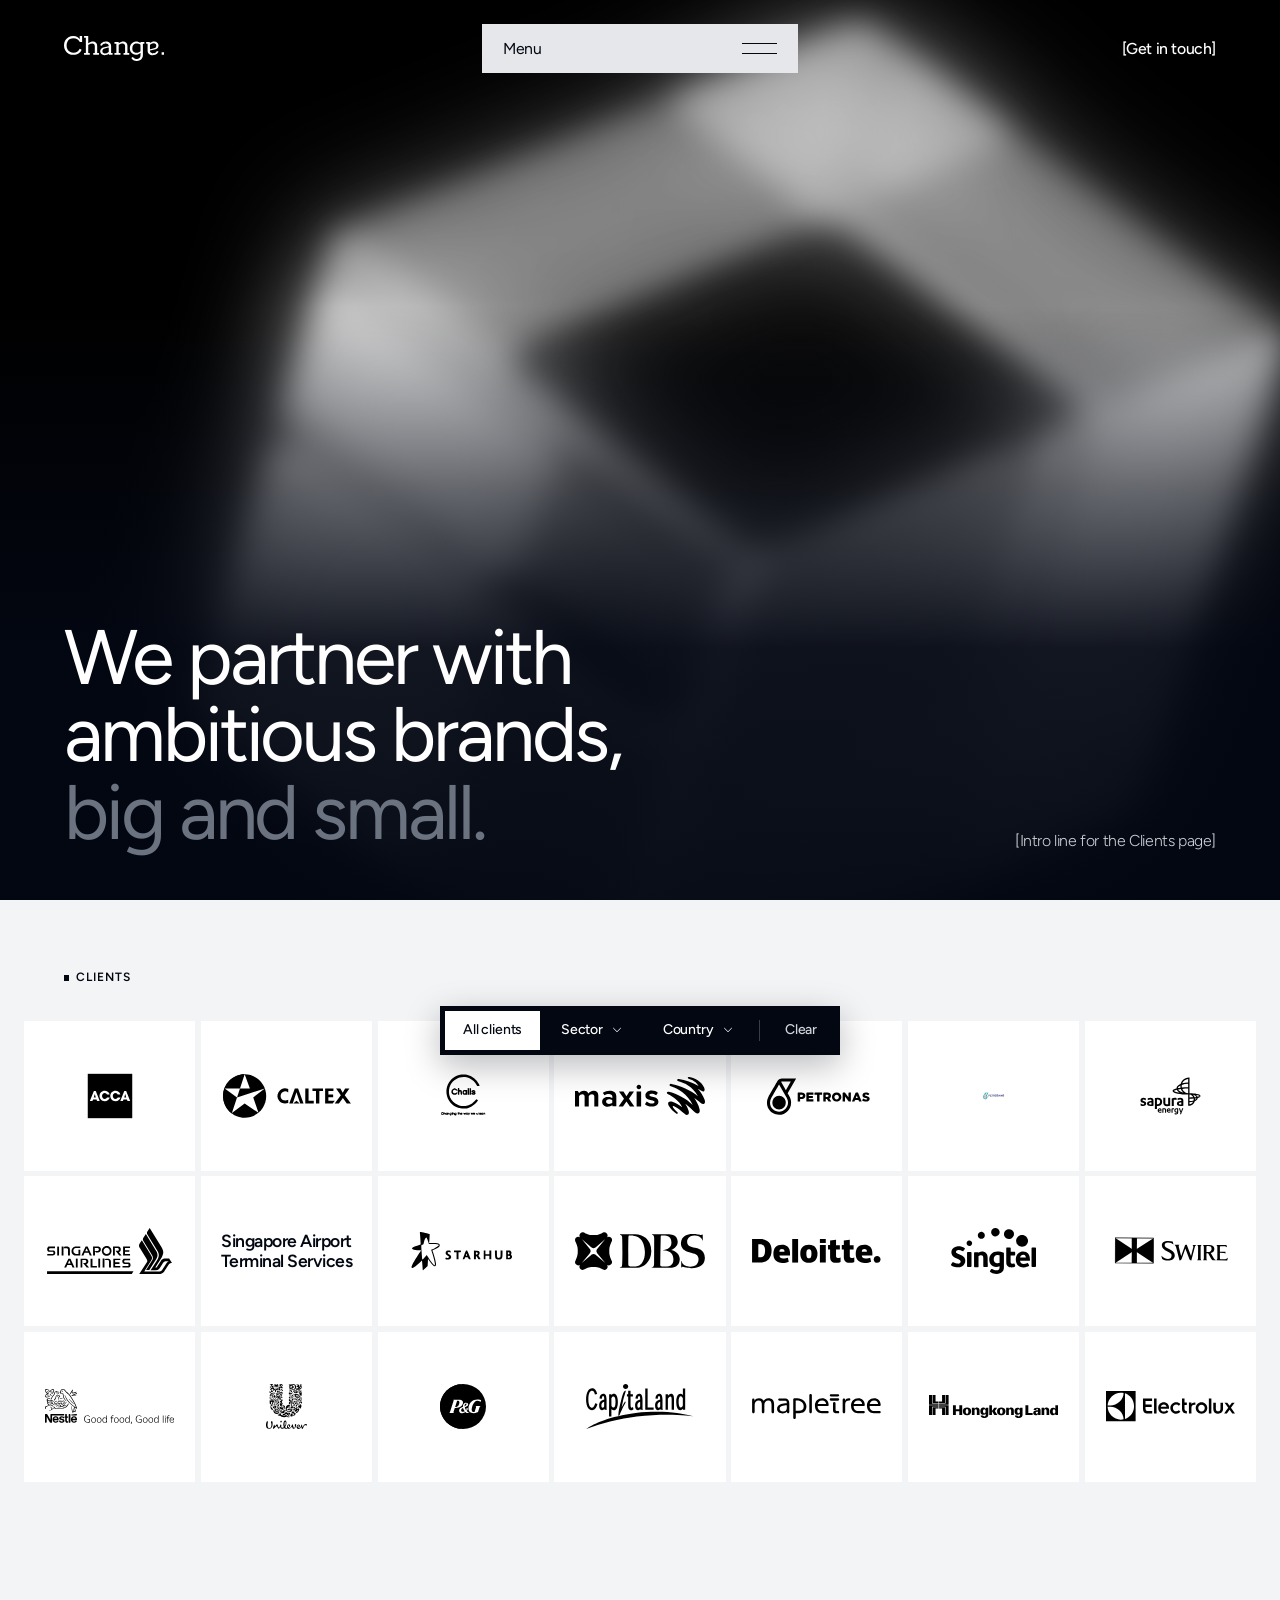
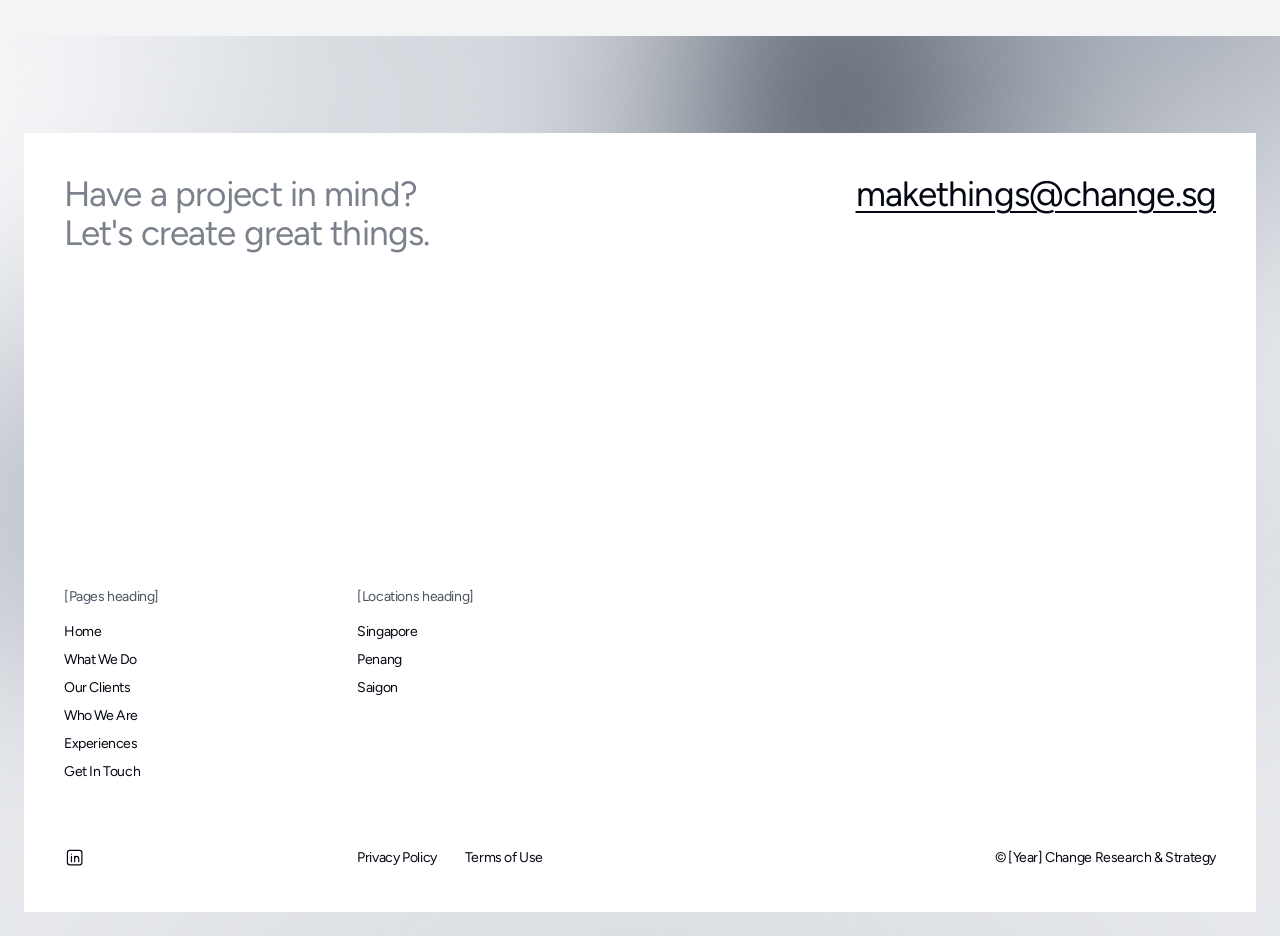
==== commit 9792fd0f: "Footer: room for the sticky menu above the card; two-line tagline - The space above the white footer" ====
--- a/clients.html
+++ b/clients.html
@@ -78,7 +78,7 @@
 <svg class="pg-contact__grain" aria-hidden="true" focusable="false"><filter id="pg-grain" x="0" y="0" width="100%" height="100%"><feTurbulence type="fractalNoise" baseFrequency="0.85" numOctaves="3" stitchTiles="stitch"></feTurbulence><feColorMatrix type="saturate" values="0"></feColorMatrix></filter><rect width="100%" height="100%" filter="url(#pg-grain)"></rect></svg>
 <div class="pg-contact__card">
 <div class="pg-contact__top">
-<h2 class="pg-contact__title" id="pg-contact-head">Let's create great things.</h2>
+<h2 class="pg-contact__title" id="pg-contact-head">Have a project in mind?<br>Let's create great things.</h2>
 <a class="pg-contact__email" href="mailto:makethings@change.sg">makethings@change.sg</a>
 </div>
 <footer class="pg-contact__foot">
--- a/css/site.css
+++ b/css/site.css
@@ -124,30 +124,45 @@
    The section is a window in the page flow; its contents (.pg-contact__pin) are fixed to the bottom
    of the viewport and clipped to that window, so the page above slides away to uncover the footer.
    js/site.js adds .is-reveal only while the footer's content fits in one viewport; otherwise the
-   footer scrolls normally. The space above the white card is twice the space at its sides and bottom. */
+   footer scrolls normally. The space above the white card holds the sticky menu button, with the
+   same gap above and below the button as the card has at its sides and bottom (--nav-top). */
 .pg-contact,.pg-contact--foot{display:flex;min-height:100svh;padding:0;overflow:visible;isolation:auto;background:none}
-.pg-contact__pin{--foot-gap:24px;position:relative;isolation:isolate;overflow:hidden;flex:1;display:flex;flex-direction:column;box-sizing:border-box;min-height:100svh;padding:calc(2 * var(--foot-gap)) var(--foot-gap) var(--foot-gap);background:var(--gray-200)}
+.pg-contact__pin{--foot-gap:24px;position:relative;isolation:isolate;overflow:hidden;flex:1;display:flex;flex-direction:column;box-sizing:border-box;min-height:100svh;padding:calc(2 * var(--nav-top) + var(--menu-h)) var(--foot-gap) var(--foot-gap);background:var(--gray-200)}
+.chg-root .pg-contact__title{max-width:none}
 .pg-contact__card{flex:1;align-content:space-between}
 .pg-contact__foot,.pg-contact--foot .pg-contact__foot{margin-top:var(--space-16)}
-@media (max-width:767px){.pg-contact__pin{--foot-gap:12px}}
+@media (max-width:767px){
+  .pg-contact__pin{--foot-gap:12px}
+  /* two lines on a phone: the second line is the longest that has to fit the card */
+  .chg-root .pg-contact__title{grid-column:1 / -1;font-size:calc(24 * var(--px))}
+  /* tighter rhythm so the whole footer fits one phone screen and can be revealed */
+  .pg-contact__card{padding-top:var(--space-6);padding-bottom:var(--space-6)}
+  .pg-contact__foot,.pg-contact--foot .pg-contact__foot,.pg-contact__base{margin-top:var(--space-8)}
+}
 .pg-contact.is-reveal{height:100svh;min-height:0;clip-path:inset(0)}
 .pg-contact.is-reveal .pg-contact__pin{position:fixed;left:0;right:0;bottom:0;height:100svh;min-height:0}
 
 /* ---- Menu button: stays at the top of the viewport while the page scrolls ----
    js/site.js moves the button and its panel into .pg-menu-dock (fixed) and leaves .pg-nav__slot in
    the nav to hold the space; the dock is lined up with the slot. */
-.pg-nav__slot{justify-self:center;min-width:calc(360 * var(--px));height:calc(56 * var(--px))}
+/* --nav-top: the gap above the menu button. On the desktop board it is a fixed 24px, the same as
+   the gap around the footer card, so the button sits evenly in the space above that card. */
+.chg-root{--nav-top:24px;--menu-h:calc(56 * var(--px))}
+@media (min-width:768px){.pg-nav{padding-top:var(--nav-top);padding-bottom:var(--nav-top)}}
+@media (max-width:767px){.chg-root{--nav-top:calc(20 * var(--px));--menu-h:calc(48 * var(--px))}}
+.pg-nav__slot{justify-self:center;min-width:calc(360 * var(--px));height:var(--menu-h)}
 .pg-menu-dock{position:fixed;z-index:70;left:var(--dock-left,50%);top:var(--dock-top,0px);width:var(--dock-width,auto);color:var(--text-on-dark)}
 .pg-menu-dock .pg-nav__menu{width:100%;min-width:0;margin:0}
 @media (min-width:768px){
   .pg-menu-dock .pg-nav__panel{width:min(max(320px,calc(440 * var(--px))),calc(100cqw - 2 * var(--grid-margin-desktop)))}
 }
 @media (max-width:767px){
-  .pg-nav__slot{min-width:0;width:100%;height:calc(48 * var(--px))}
+  .pg-nav__slot{min-width:0;width:100%}
   .pg-menu-dock .pg-nav__panel{left:calc(-1 * var(--dock-left,0px));right:auto;width:100cqw}
-  .pg-menu-dock{transition:opacity var(--duration-base) var(--ease-out-expo),translate var(--duration-base) var(--ease-out-expo),visibility 0s}
-  .pg-menu-dock.is-away{opacity:0;translate:0 -120%;visibility:hidden;transition:opacity var(--duration-base) var(--ease-out-expo),translate var(--duration-base) var(--ease-out-expo),visibility 0s linear var(--duration-base)}
 }
+/* if the footer is taller than the viewport and scrolls, the button steps aside rather than sit on the card */
+.pg-menu-dock{transition:opacity var(--duration-base) var(--ease-out-expo),translate var(--duration-base) var(--ease-out-expo),visibility 0s}
+.pg-menu-dock.is-away{opacity:0;translate:0 -120%;visibility:hidden;transition:opacity var(--duration-base) var(--ease-out-expo),translate var(--duration-base) var(--ease-out-expo),visibility 0s linear var(--duration-base)}
 
 /* ---- Footer links ---- */
 .pg-contact__col a,.pg-contact__legal a{text-decoration-thickness:1px;text-underline-offset:calc(4 * var(--px));transition:text-decoration-color var(--duration-fast)}
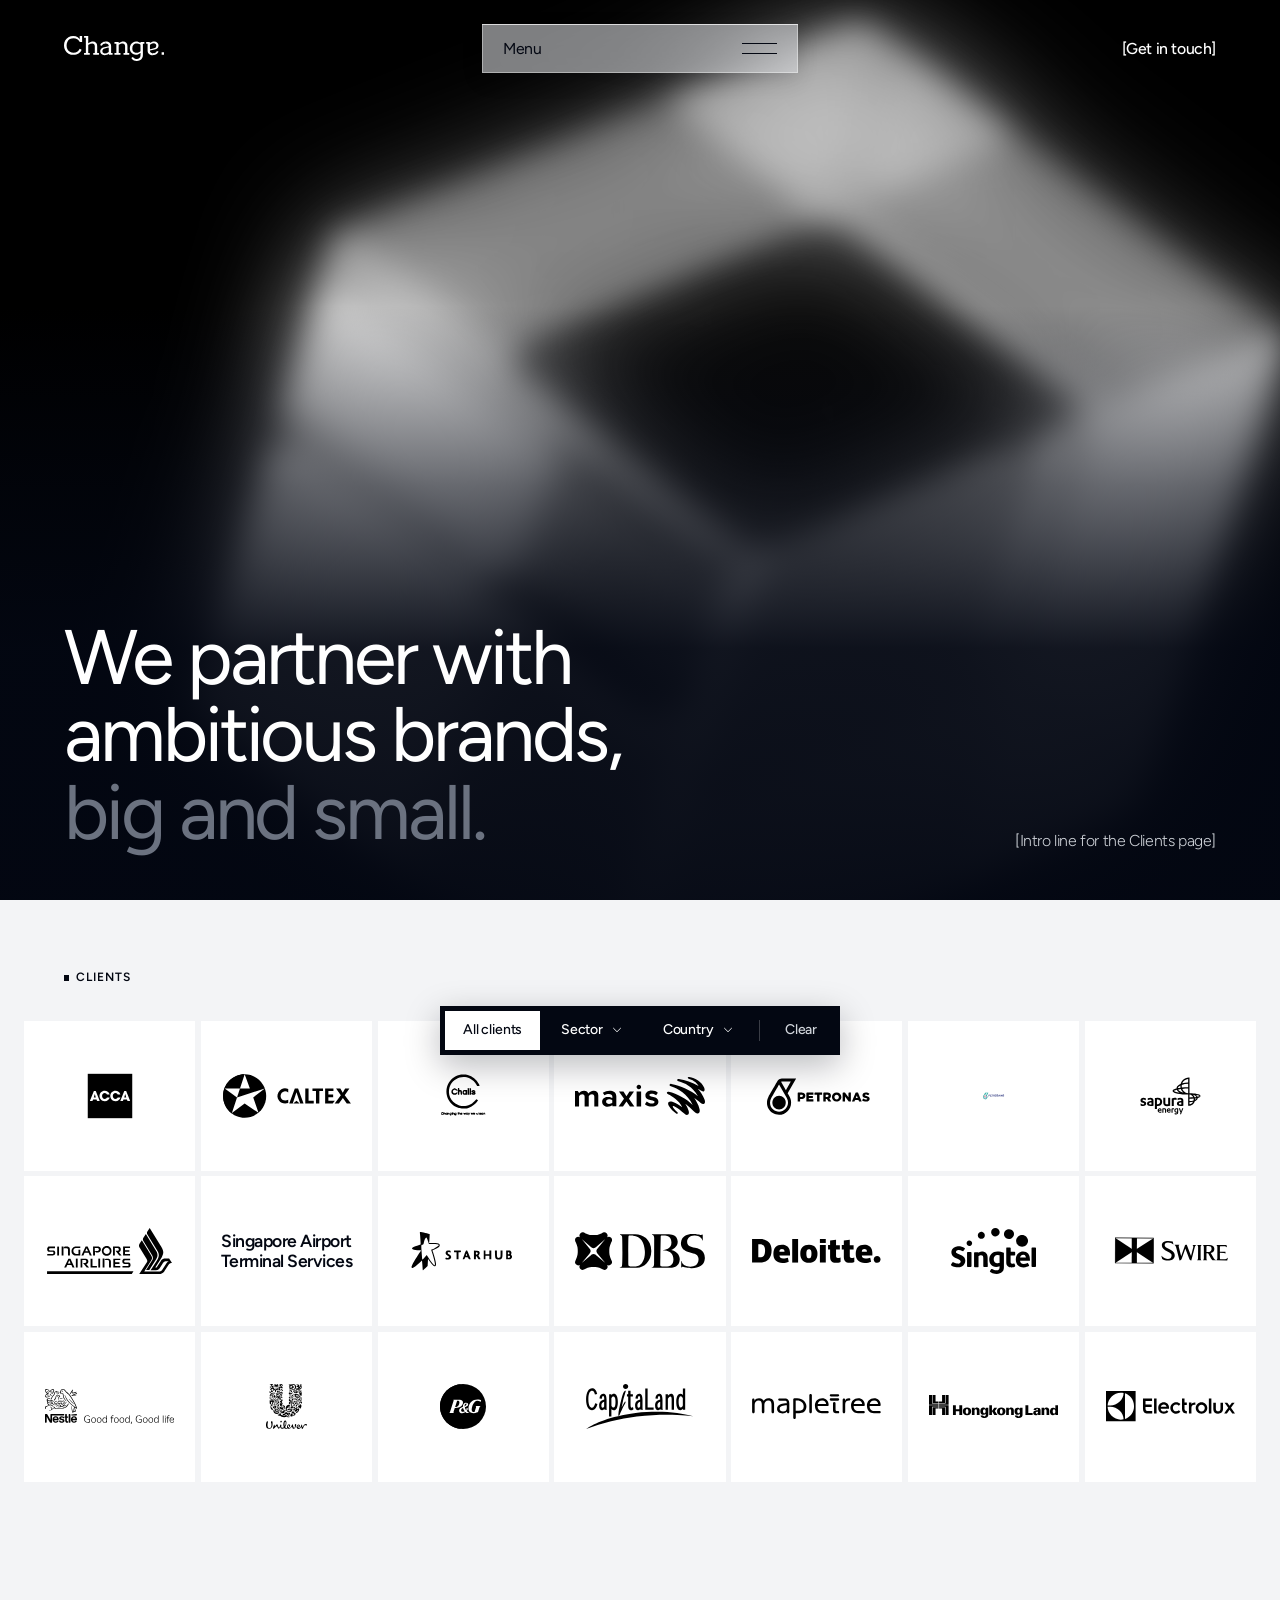
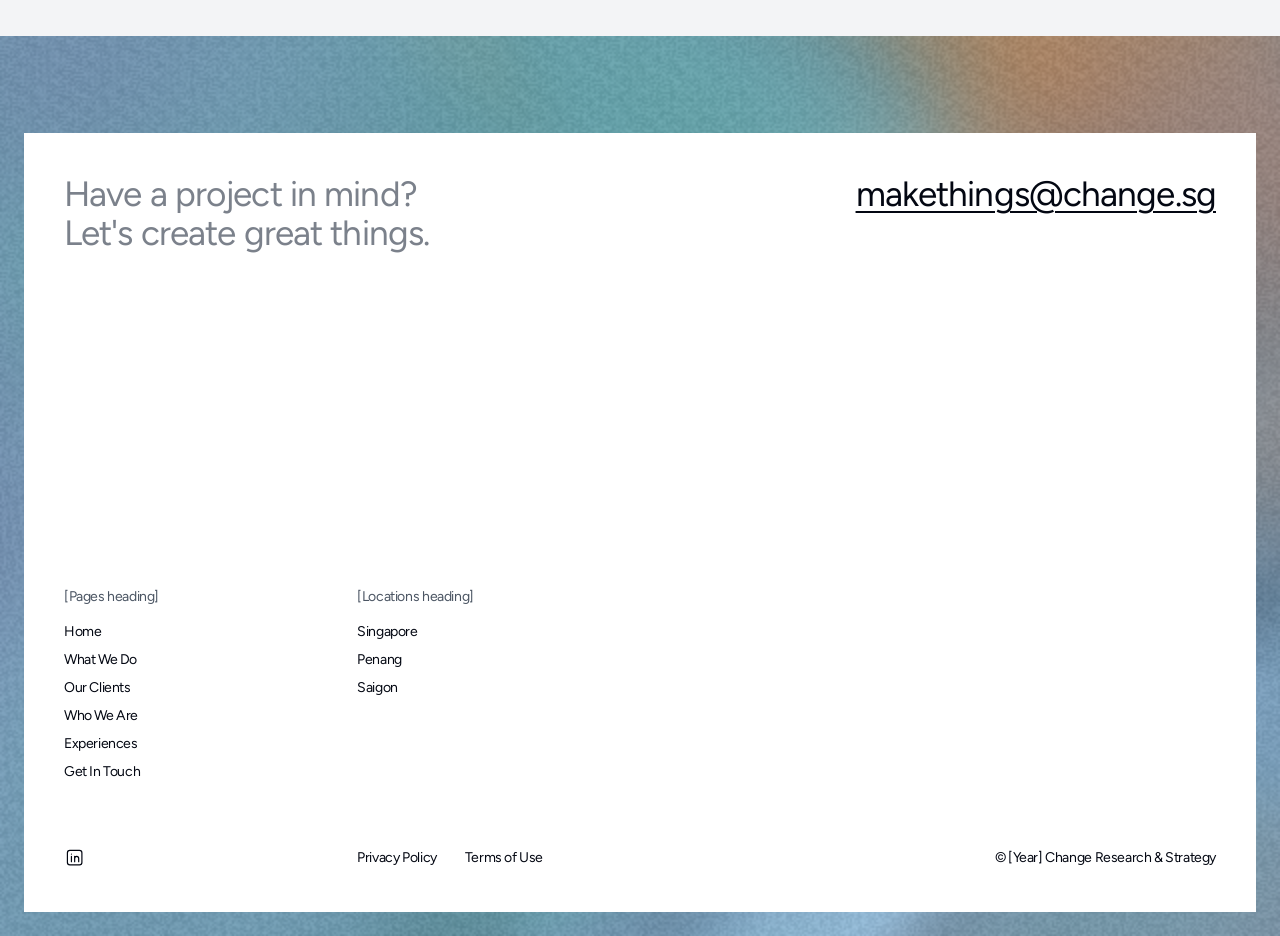
==== commit d372fa3a: "Shader gradient backgrounds for Who We Are and the footer - A shared WebGL gradient (js/site.js) dra" ====
--- a/clients.html
+++ b/clients.html
@@ -75,6 +75,7 @@
 <section class="pg-contact" data-theme="light" aria-labelledby="pg-contact-head">
 <div class="pg-contact__pin">
 <div class="pg-contact__shader" aria-hidden="true"></div>
+<canvas class="pg-contact__gl" data-shader-bg data-colors="#73bfc4,#ff810a,#8da0ce" aria-hidden="true"></canvas>
 <svg class="pg-contact__grain" aria-hidden="true" focusable="false"><filter id="pg-grain" x="0" y="0" width="100%" height="100%"><feTurbulence type="fractalNoise" baseFrequency="0.85" numOctaves="3" stitchTiles="stitch"></feTurbulence><feColorMatrix type="saturate" values="0"></feColorMatrix></filter><rect width="100%" height="100%" filter="url(#pg-grain)"></rect></svg>
 <div class="pg-contact__card">
 <div class="pg-contact__top">
--- a/css/site.css
+++ b/css/site.css
@@ -142,6 +142,13 @@
 .pg-contact.is-reveal{height:100svh;min-height:0;clip-path:inset(0)}
 .pg-contact.is-reveal .pg-contact__pin{position:fixed;left:0;right:0;bottom:0;height:100svh;min-height:0}
 
+/* ---- Shader gradient backgrounds (js/site.js draws them; the CSS gradient underneath is the fallback) ---- */
+.pg-contact__gl{position:absolute;inset:0;width:100%;height:100%;z-index:-2;pointer-events:none;opacity:0;transition:opacity .8s}
+.pg-contact__gl.is-on{opacity:1}
+/* the canvas carries its own film grain, so the blended SVG grain overlay is dropped (blend modes
+   under the glass menu's backdrop blur also render unreliably) */
+.pg-contact__gl.is-on ~ .pg-contact__grain{display:none}
+
 /* ---- Menu button: stays at the top of the viewport while the page scrolls ----
    js/site.js moves the button and its panel into .pg-menu-dock (fixed) and leaves .pg-nav__slot in
    the nav to hold the space; the dock is lined up with the slot. */
@@ -153,6 +160,16 @@
 .pg-nav__slot{justify-self:center;min-width:calc(360 * var(--px));height:var(--menu-h)}
 .pg-menu-dock{position:fixed;z-index:70;left:var(--dock-left,50%);top:var(--dock-top,0px);width:var(--dock-width,auto);color:var(--text-on-dark)}
 .pg-menu-dock .pg-nav__menu{width:100%;min-width:0;margin:0}
+/* glass: the button is frosted light glass and its panel frosted dark glass, so whatever scrolls
+   underneath shows through, blurred. Solid fallbacks where backdrop-filter is not supported. */
+.pg-nav__menu{background:rgba(229,231,235,.55);-webkit-backdrop-filter:blur(var(--blur-glass)) saturate(1.5);backdrop-filter:blur(var(--blur-glass)) saturate(1.5);box-shadow:inset 0 0 0 1px rgba(255,255,255,.38),inset 0 1px 0 0 rgba(255,255,255,.55),0 calc(8 * var(--px)) calc(24 * var(--px)) rgba(3,7,18,.12)}
+.pg-nav__menu:hover{background:rgba(229,231,235,.72)}
+.pg-nav__menu:focus-visible{box-shadow:var(--shadow-focus)}
+.pg-nav__panel{background:rgba(17,24,39,.72);border-color:rgba(255,255,255,.16);-webkit-backdrop-filter:blur(var(--blur-glass)) saturate(1.5);backdrop-filter:blur(var(--blur-glass)) saturate(1.5)}
+@supports not ((backdrop-filter:blur(1px)) or (-webkit-backdrop-filter:blur(1px))){
+  .pg-nav__menu{background:var(--gray-200)}
+  .pg-nav__panel{background:var(--gray-800)}
+}
 @media (min-width:768px){
   .pg-menu-dock .pg-nav__panel{width:min(max(320px,calc(440 * var(--px))),calc(100cqw - 2 * var(--grid-margin-desktop)))}
 }
